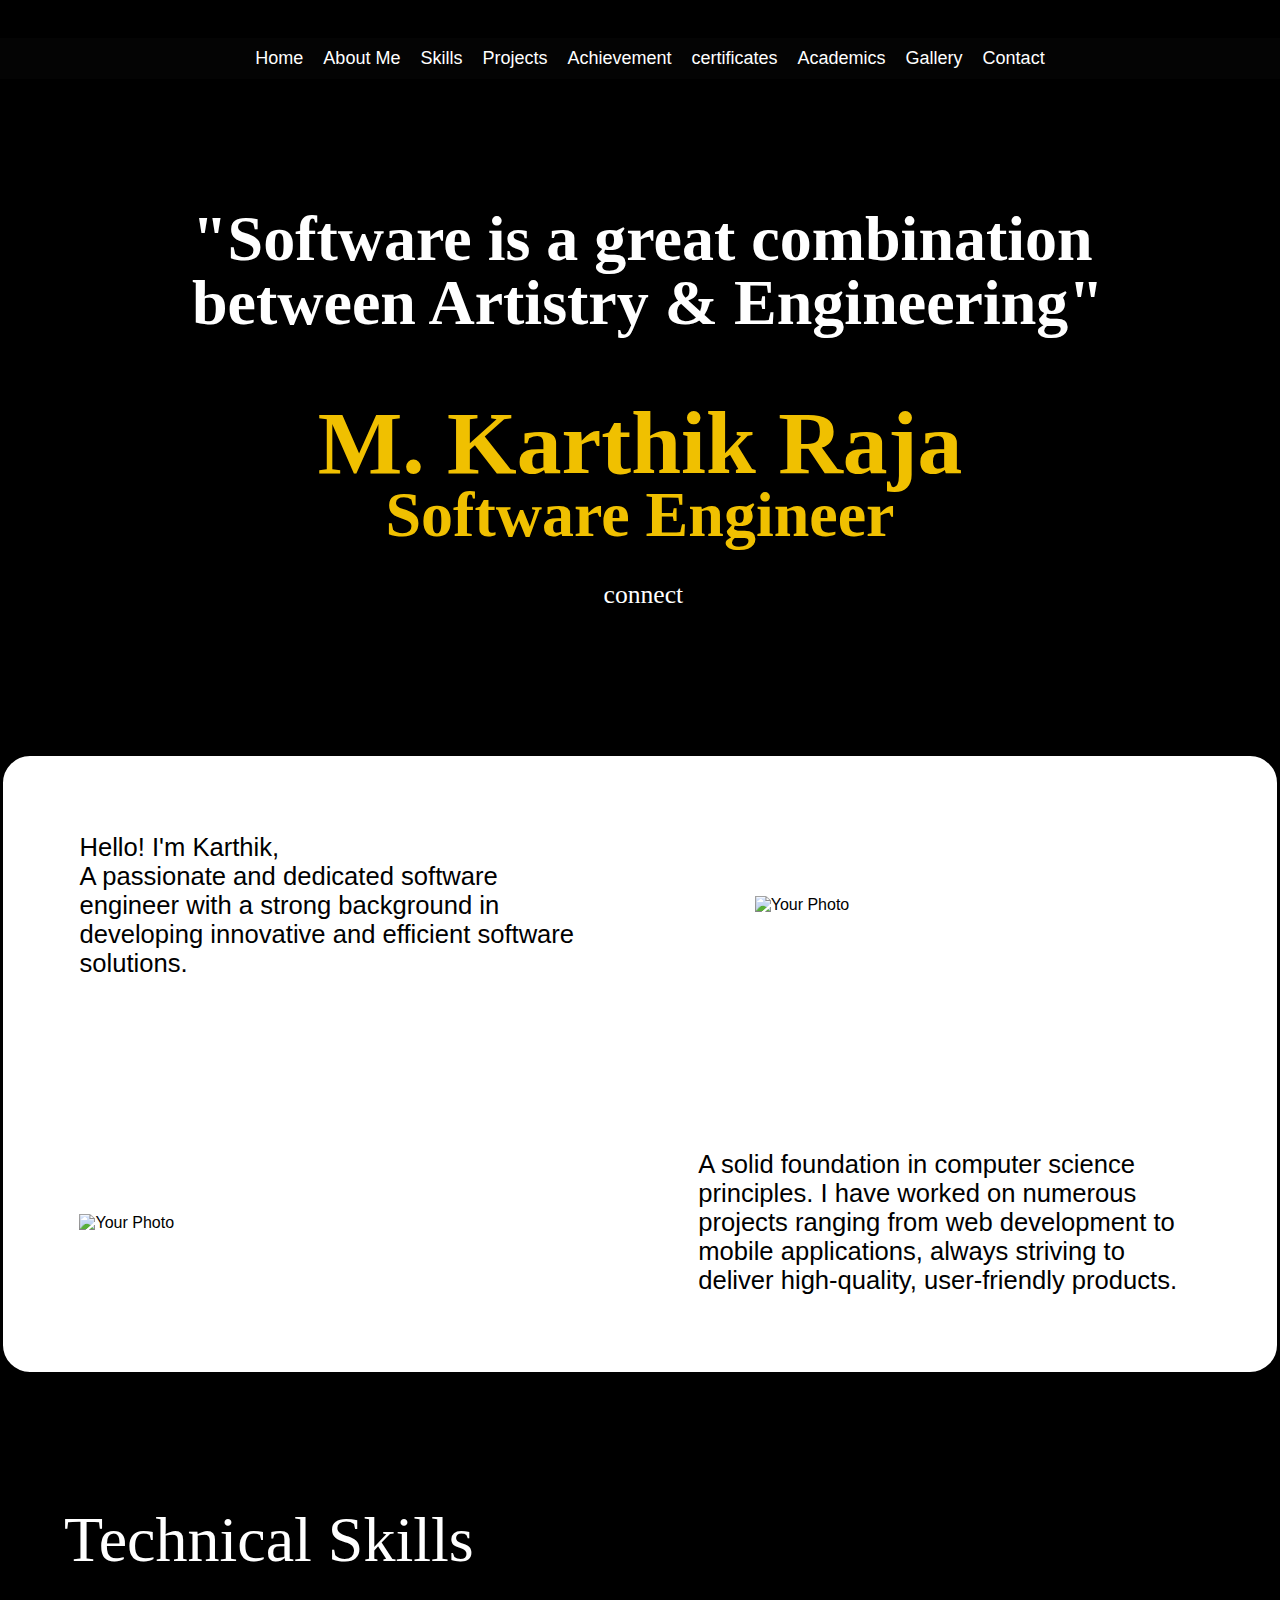
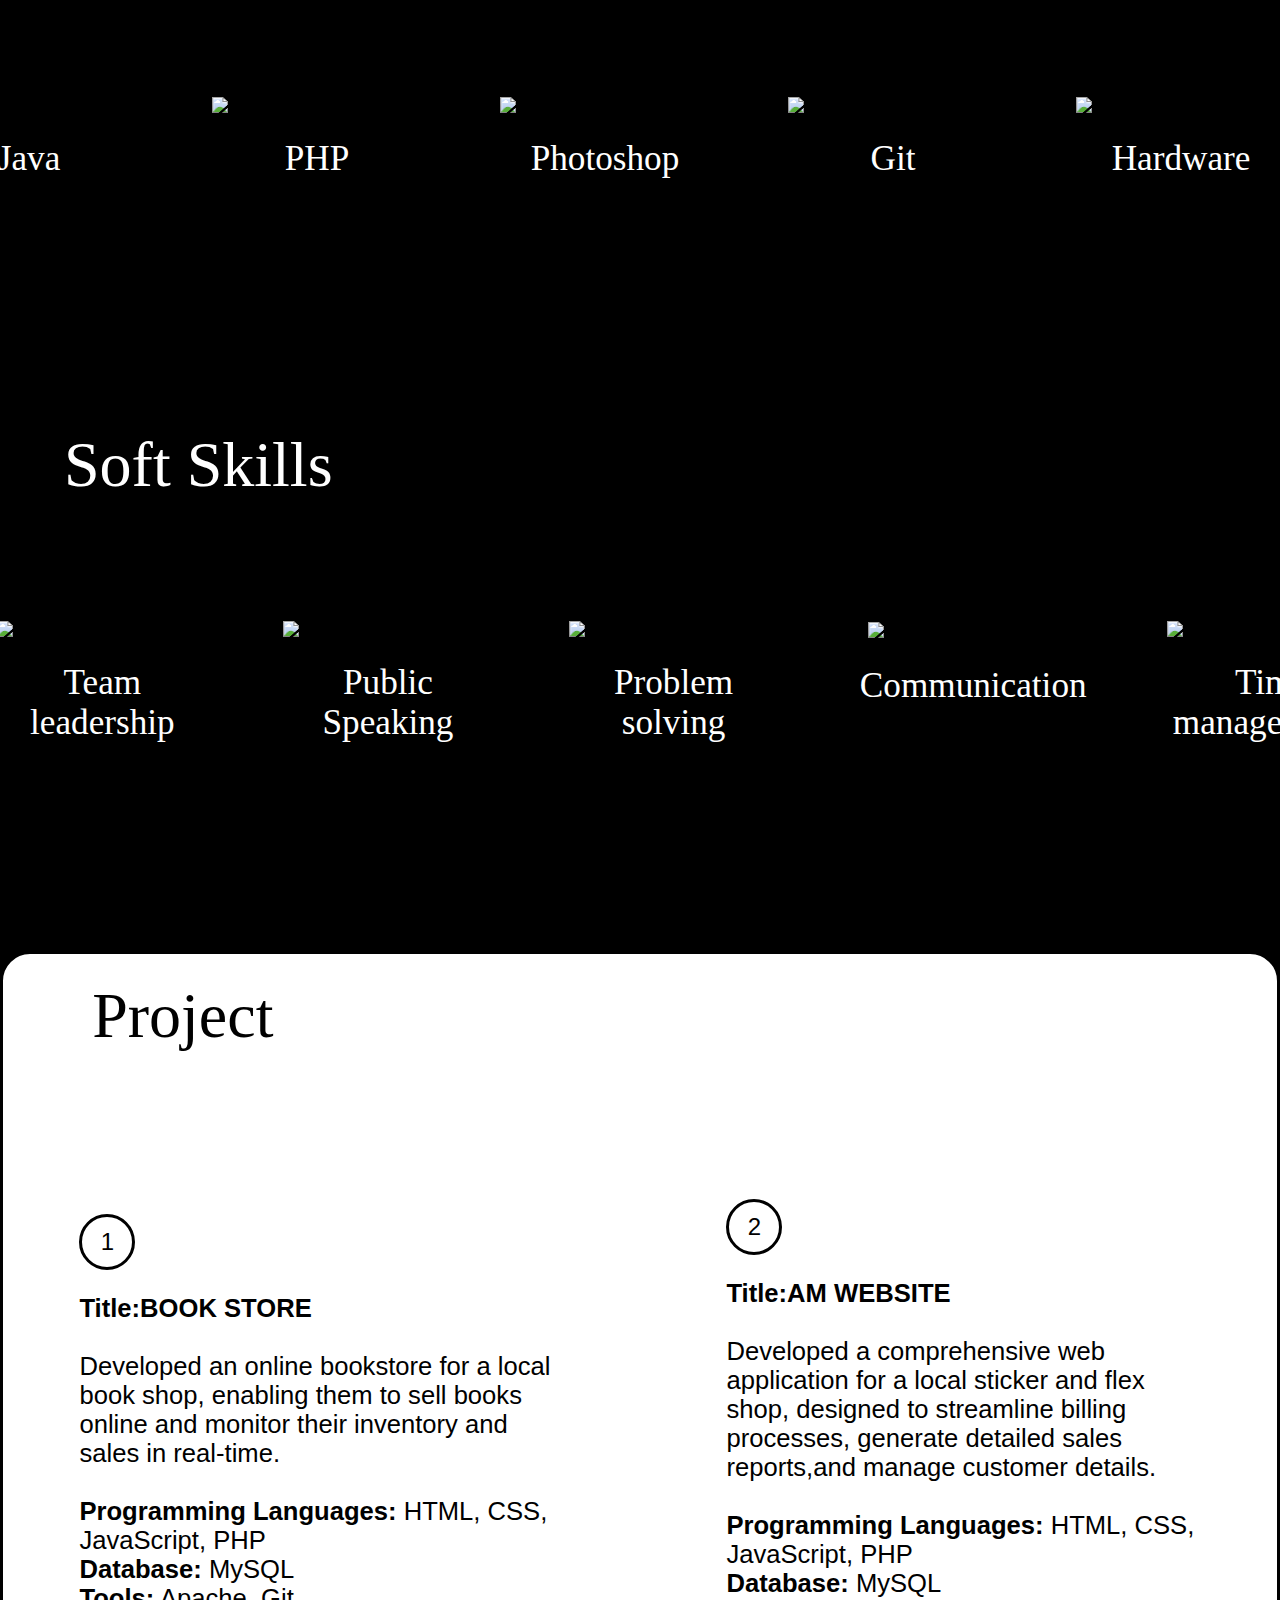
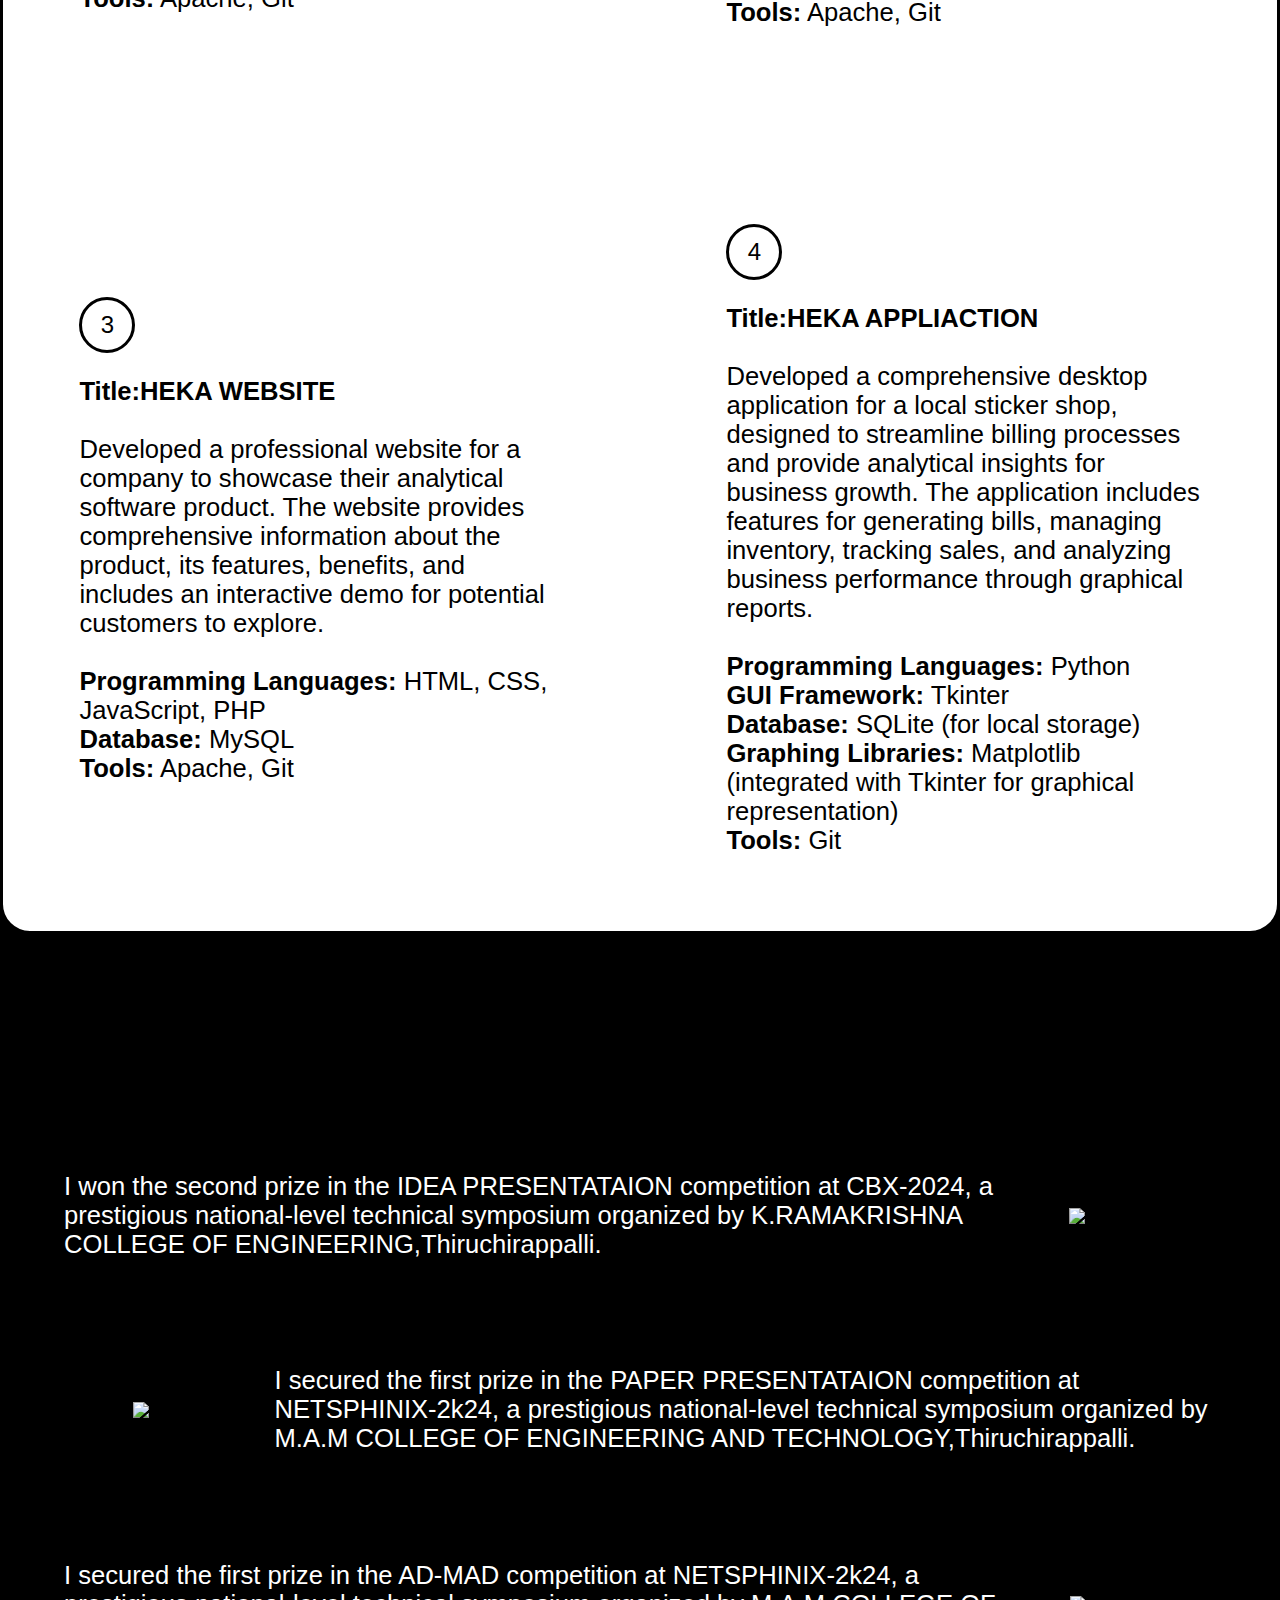
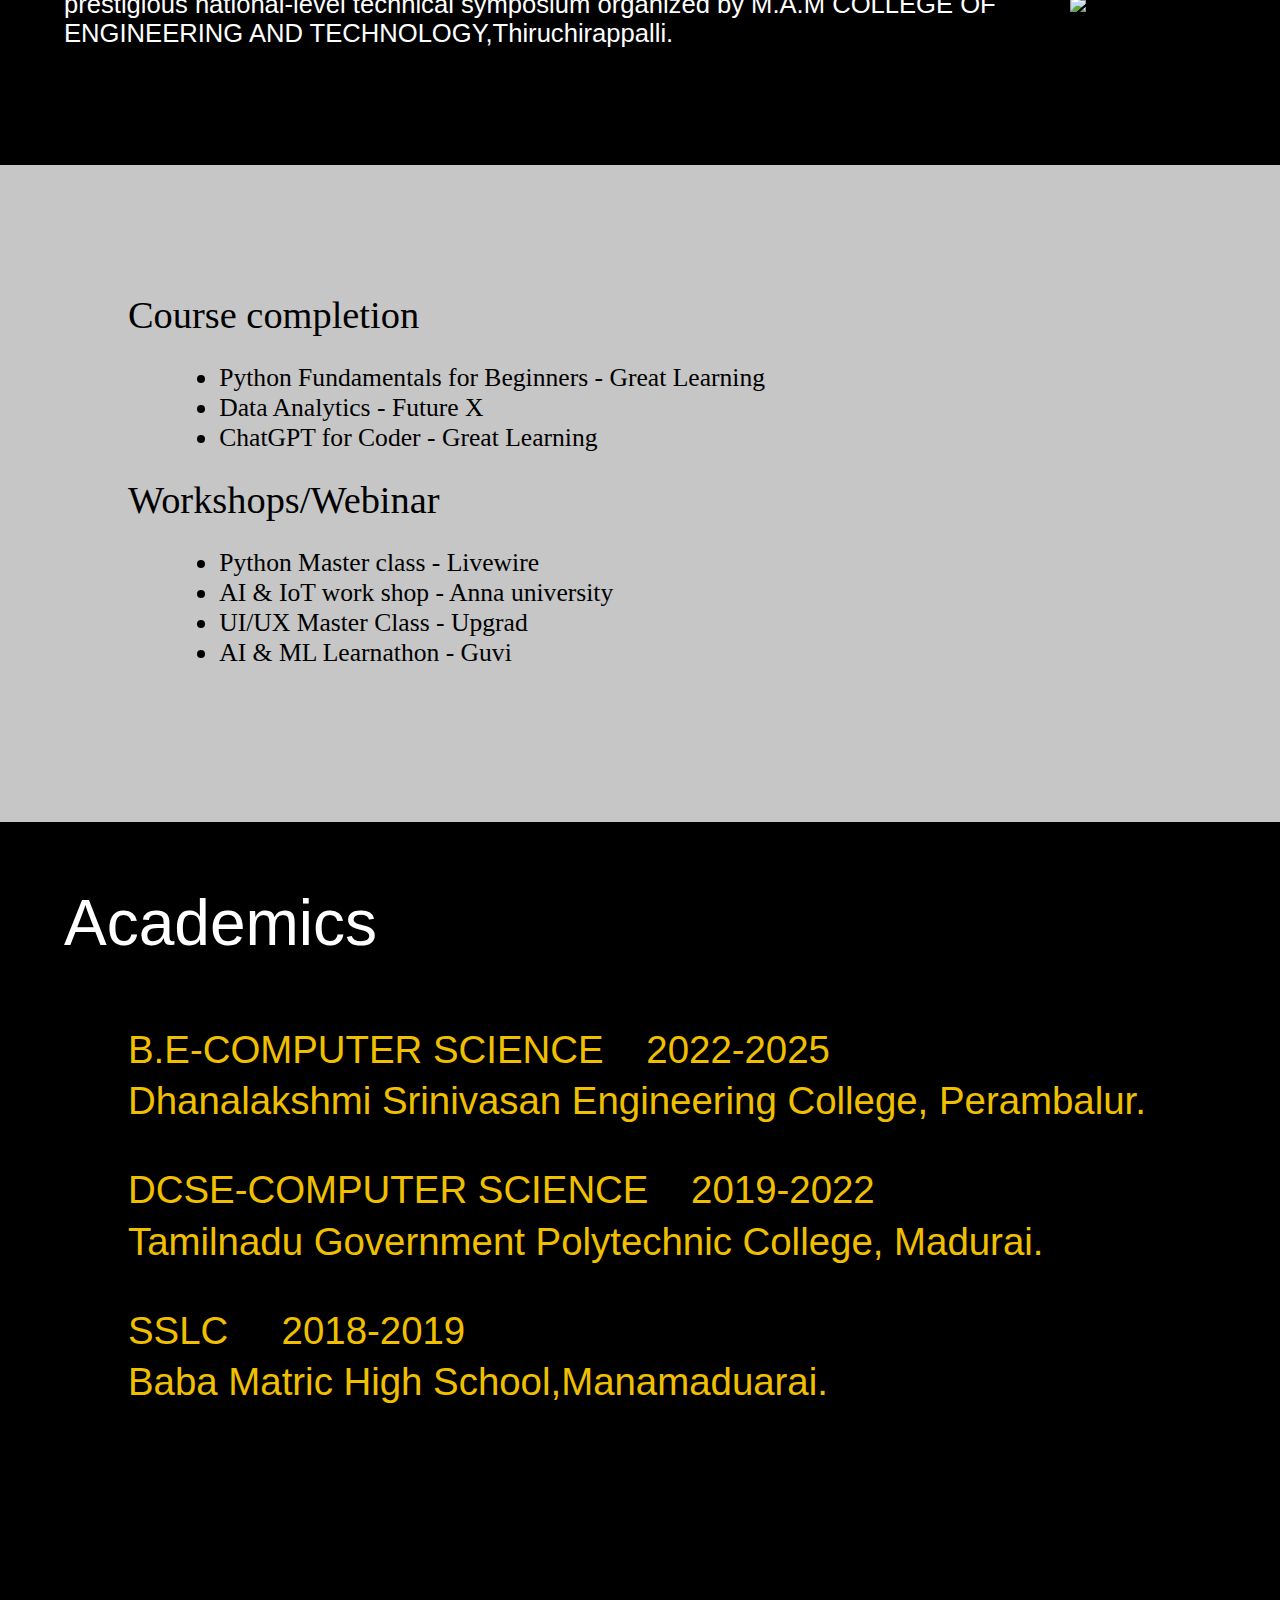
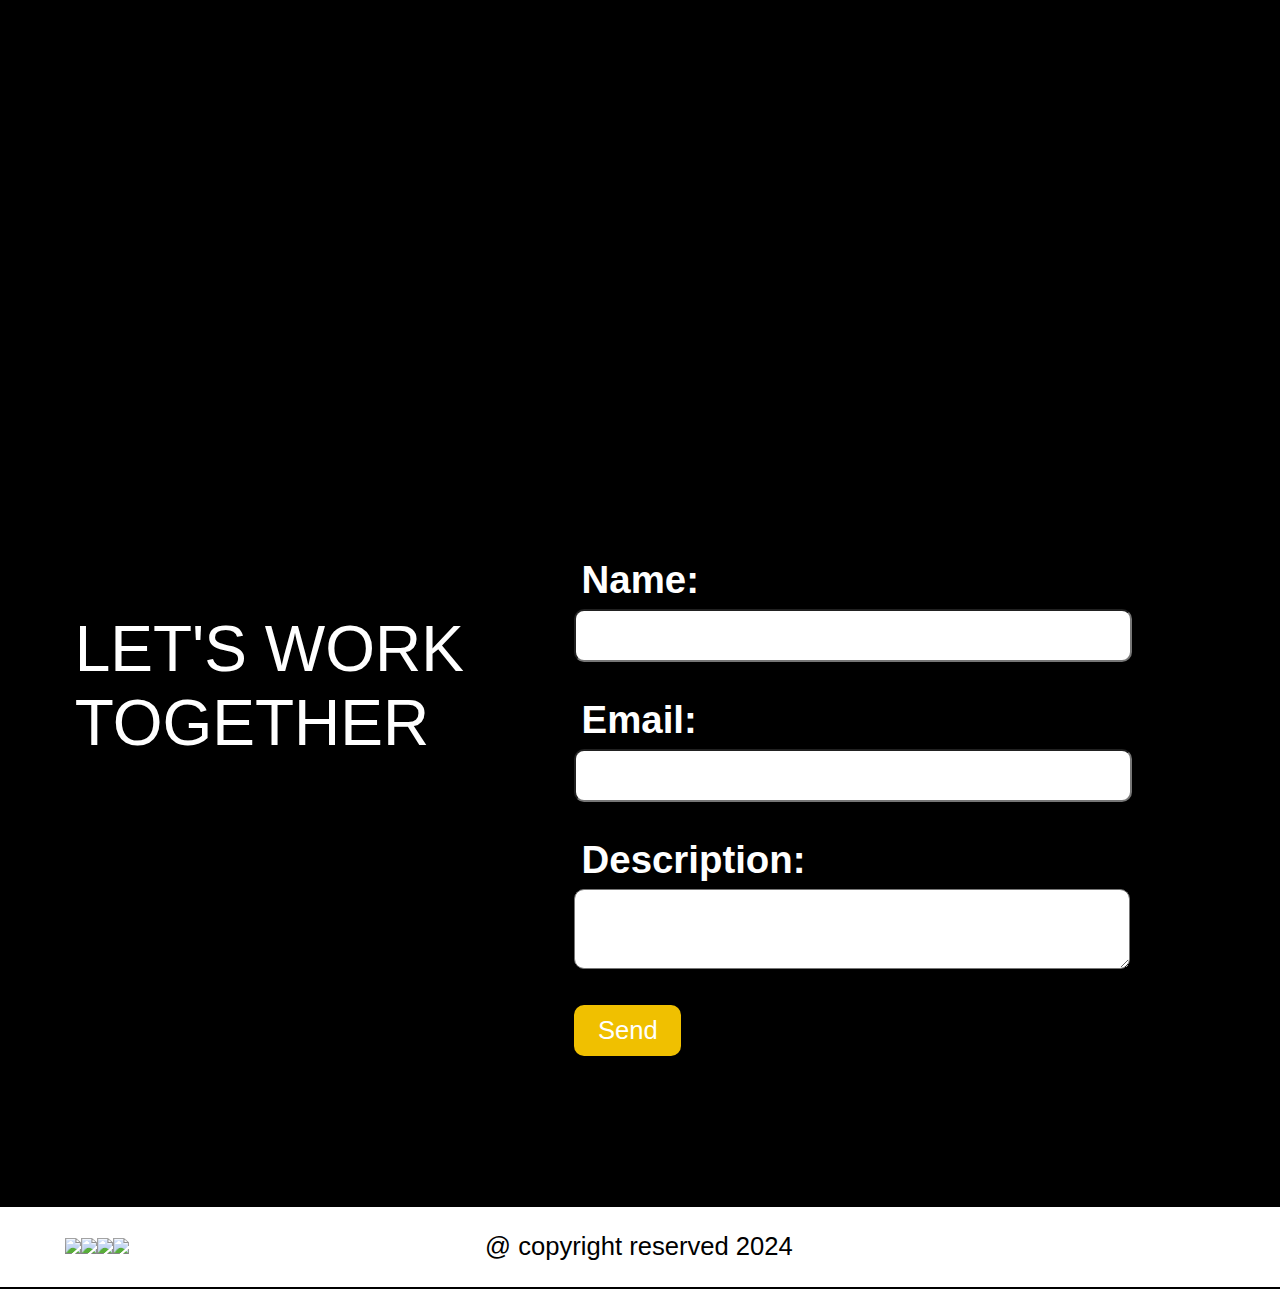
==== index.html @ 44620c32 "index file" ====
<!DOCTYPE html>
<html lang="en">
<head>
  <meta charset="UTF-8">
  <meta name="viewport" content="width=device-width, initial-scale=1.0">
  <link rel="stylesheet" href="mkr.css">
  <title>karthik raja protfolio</title>
  <style>
    
  </style>
</head>
<body>
  
    <nav class="navbar"> 
        <div class="navbar-container">
          <button class="navbar-toggle" id="mobile-menu">
            <span class="navbar-icon"></span>
          </button>
          <ul class="navbar-menu">
            <li class="navbar-item"><a href="#home" class="navbar-link" id="home">Home</a></li>
            <li class="navbar-item"><a href="#about" class="navbar-link" id="About Me">About Me</a></li>
            <li class="navbar-item"><a href="#projects" class="navbar-link" id="Skills">Skills</a></li>
            <li class="navbar-item"><a href="#experience" class="navbar-link" id="Projects">Projects</a></li>
            <li class="navbar-item"><a href="#education" class="navbar-link" id="Achievement">Achievement</a></li>
            <li class="navbar-item"><a href="#contact" class="navbar-link" id="certificates">certificates</a></li>
            <li class="navbar-item"><a href="#contact" class="navbar-link" id="Academics">Academics</a></li>
            <li class="navbar-item"><a href="#contact" class="navbar-link" id="Gallery">Gallery</a></li>
            <li class="navbar-item"><a href="#contact" class="navbar-link" id="Contact">Contact</a></li>
          </ul>
          <script>
            document.getElementById('home').addEventListener('click', function() {
                document.querySelector('.home').scrollIntoView({ behavior: 'smooth' });
            });
            document.getElementById('About Me').addEventListener('click', function() {
                document.querySelector('.about').scrollIntoView({ behavior: 'smooth' });
            });
            document.getElementById('Skills').addEventListener('click', function() {
                document.querySelector('.all-skills').scrollIntoView({ behavior: 'smooth' });
            });
            document.getElementById('Projects').addEventListener('click', function() {
                document.querySelector('.project').scrollIntoView({ behavior: 'smooth' });
            });
            document.getElementById('Achievement').addEventListener('click', function() {
                document.querySelector('.achivement').scrollIntoView({ behavior: 'smooth' });
            });
            document.getElementById('certificates').addEventListener('click', function() {
                document.querySelector('.certificates').scrollIntoView({ behavior: 'smooth' });
            });
            document.getElementById('Academics').addEventListener('click', function() {
                document.querySelector('.education').scrollIntoView({ behavior: 'smooth' });
            });
            document.getElementById('Gallery').addEventListener('click', function() {
                document.querySelector('.gallery').scrollIntoView({ behavior: 'smooth' });
            });
            document.getElementById('Contact').addEventListener('click', function() {
                document.querySelector('.contact').scrollIntoView({ behavior: 'smooth' });
            });
        </script>
        </div>
      </nav>
      <script src="mkr.js"></script>
<div class="home">
      <div class="qoute">"Software is a great combination<br> 
        between Artistry & Engineering"
      </div>

      <div class="profile-container">
      <div class="name">
        M. Karthik Raja<br>
        <span class="name_1">Software Engineer</span><br>
        </div>
                   </div>
                   <button id="connect" onclick="location.href='#connect'">connect</button>
   
                   <script>
                    document.getElementById('connect').addEventListener('click', function() {
                        document.querySelector('.contact').scrollIntoView({ behavior: 'smooth' });
                    });
                </script>
      </div>
    <div class="about">
      <div class="section">
          <div class="text">Hello! I'm Karthik,<br>
              A passionate and dedicated software engineer 
              with a strong background in developing innovative
              and efficient software solutions.<br>
          </div>
          <img src="C:/Users/karth/Desktop/MKR PORTFOLIO/images/1.jpg" alt="Your Photo">
      </div>
      <div class="section">
          
          <div class="text">
              A solid foundation in computer science principles. 
              I have worked on numerous projects ranging from web development to mobile applications, 
              always striving to deliver high-quality,
              user-friendly products.
          </div>
          <img src="C:/Users/karth/Desktop/MKR PORTFOLIO/images/soft.jpg" alt="Your Photo">
      </div>
  </div>
<div class="all-skills">
  <div class="skills">
    <p>Technical Skills</p>
    <div class="skill-slider">
        <div class="slide-track">
            <div class="slide">
                <img src="C:/Users/karth/Desktop/MKR PORTFOLIO/images/html.png" alt="Skill 1">
                <p>HTML</p>
            </div>
            <div class="slide">
                <img src="C:/Users/karth/Desktop/MKR PORTFOLIO/images/css.png" alt="Skill 2">
                <p>CSS</p>
            </div>
            <div class="slide">
                <img src="C:/Users/karth/Desktop/MKR PORTFOLIO/images/python.png" alt="Skill 3">
                <p>Python</p>
            </div>
            <div class="slide">
                <img src="C:/Users/karth/Desktop/MKR PORTFOLIO/images/sql.png" alt="Skill 4">
                <p>SQL</p>
            </div>
            <div class="slide">
                <img src="C:/Users/karth/Desktop/MKR PORTFOLIO/images/js.png" alt="Skill 5">
                <p>JavaScript</p>
            </div>
            <div class="slide">
                <img src="C:/Users/karth/Desktop/MKR PORTFOLIO/images/java.png" alt="Skill 6">
                <p>Java</p>
            </div>
            <div class="slide">
                <img src="C:/Users/karth/Desktop/MKR PORTFOLIO/images/php.png" alt="Skill 7">
                <p>PHP</p>
            </div>
            <div class="slide">
                <img src="C:/Users/karth/Desktop/MKR PORTFOLIO/images/photoshop.png" alt="Skill 8">
                <p>Photoshop</p>
            </div>
            <div class="slide">
                <img src="C:/Users/karth/Desktop/MKR PORTFOLIO/images/git.png" alt="Skill 9">
                <p>Git</p>
            </div>
            <div class="slide">
                <img src="C:/Users/karth/Desktop/MKR PORTFOLIO/images/hardware.png" alt="Skill 10">
                <p>Hardware</p>
            </div>
            <div class="slide">
                <img src="C:/Users/karth/Desktop/MKR PORTFOLIO/images/graphi.png" alt="Skill 11">
                <p>Graphic design</p>
            </div>
            <!-- Repeat the images to create a seamless loop -->
            <div class="slide">
                <img src="C:/Users/karth/Desktop/MKR PORTFOLIO/images/html.png" alt="Skill 1">
                <p>HTML</p>
            </div>
            <div class="slide">
                <img src="C:/Users/karth/Desktop/MKR PORTFOLIO/images/css.png" alt="Skill 2">
                <p>CSS</p>
            </div>
            <div class="slide">
                <img src="C:/Users/karth/Desktop/MKR PORTFOLIO/images/python.png" alt="Skill 3">
                <p>Python</p>
            </div>
            <div class="slide">
                <img src="C:/Users/karth/Desktop/MKR PORTFOLIO/images/sql.png" alt="Skill 4">
                <p>SQL</p>
            </div>
            <div class="slide">
                <img src="C:/Users/karth/Desktop/MKR PORTFOLIO/images/js.png" alt="Skill 5">
                <p>JavaScript</p>
            </div>
            <div class="slide">
                <img src="C:/Users/karth/Desktop/MKR PORTFOLIO/images/java.png" alt="Skill 6">
                <p>Java</p>
            </div>
            <div class="slide">
                <img src="C:/Users/karth/Desktop/MKR PORTFOLIO/images/php.png" alt="Skill 7">
                <p>PHP</p>
            </div>
            <div class="slide">
                <img src="C:/Users/karth/Desktop/MKR PORTFOLIO/images/photoshop.png" alt="Skill 8">
                <p>Photoshop</p>
            </div>
            <div class="slide">
                <img src="C:/Users/karth/Desktop/MKR PORTFOLIO/images/git.png" alt="Skill 9">
                <p>Git</p>
            </div>
            <div class="slide">
                <img src="C:/Users/karth/Desktop/MKR PORTFOLIO/images/hardware.png" alt="Skill 10">
                <p>Hardware</p>
            </div>
            <div class="slide">
                <img src="C:/Users/karth/Desktop/MKR PORTFOLIO/images/graphi.png" alt="Skill 11">
                <p>Graphic design</p>
            </div>
        </div>
    </div>
</div>


<div class="soft-skills">
  <p>Soft Skills</p>
  <div class="soft-skill-slider">
      <div class="soft-slide-track">
          <div class="soft-slide">
              <img src="C:/Users/karth/Desktop/MKR PORTFOLIO/images/problem solver.png" alt="Skill 1">
              <p>Problem solving</p>
          </div>
          <div class="soft-slide">
              <img src="C:/Users/karth/Desktop/MKR PORTFOLIO/images/commuinication.png" alt="Skill 2">
              <p>Communication</p>
          </div>
          <div class="soft-slide">
              <img src="C:/Users/karth/Desktop/MKR PORTFOLIO/images/time.png" alt="Skill 3">
              <p>Time managenment</p>
          </div>
          <div class="soft-slide">
              <img src="C:/Users/karth/Desktop/MKR PORTFOLIO/images/nego.png" alt="Skill 4">
              <p>Negotitation</p>
          </div>
          <div class="soft-slide">
              <img src="C:/Users/karth/Desktop/MKR PORTFOLIO/images/team work.png" alt="Skill 5">
              <p>Team work</p>
          </div>
          <div class="soft-slide">
              <img src="C:/Users/karth/Desktop/MKR PORTFOLIO/images/team leading.png" alt="Skill 6">
              <p>Team leadership</p>
          </div>
          <div class="soft-slide">
              <img src="C:/Users/karth/Desktop/MKR PORTFOLIO/images/public.png" alt="Skill 7">
              <p>Public Speaking</p>
          </div>
          <!-- Repeat the images to create a seamless loop -->
          <div class="soft-slide">
            <img src="C:/Users/karth/Desktop/MKR PORTFOLIO/images/problem solver.png" alt="Skill 1">
            <p>Problem solving</p>
        </div>
        <div class="soft-slide">
            <img src="C:/Users/karth/Desktop/MKR PORTFOLIO/images/commuinication.png" alt="Skill 2">
            <p>Communication</p>
        </div>
        <div class="soft-slide">
            <img src="C:/Users/karth/Desktop/MKR PORTFOLIO/images/time.png" alt="Skill 3">
            <p>Time managenment</p>
        </div>
        <div class="soft-slide">
            <img src="C:/Users/karth/Desktop/MKR PORTFOLIO/images/nego.png" alt="Skill 4">
            <p>Negotitation</p>
        </div>
        <div class="soft-slide">
            <img src="C:/Users/karth/Desktop/MKR PORTFOLIO/images/team work.png" alt="Skill 5">
            <p>Team work</p>
        </div>
        <div class="soft-slide">
            <img src="C:/Users/karth/Desktop/MKR PORTFOLIO/images/team leading.png" alt="Skill 6">
            <p>Team leadership</p>
        </div>
        <div class="soft-slide">
            <img src="C:/Users/karth/Desktop/MKR PORTFOLIO/images/public.png" alt="Skill 7">
            <p>Public Speaking</p>
        </div>
          
          <!-- Repeat the images to create a seamless loop -->
          <div class="soft-slide">
            <img src="C:/Users/karth/Desktop/MKR PORTFOLIO/images/problem solver.png" alt="Skill 1">
            <p>Problem solving</p>
        </div>
        <div class="soft-slide">
            <img src="C:/Users/karth/Desktop/MKR PORTFOLIO/images/commuinication.png" alt="Skill 2">
            <p>Communication</p>
        </div>
        <div class="soft-slide">
            <img src="C:/Users/karth/Desktop/MKR PORTFOLIO/images/time.png" alt="Skill 3">
            <p>Time managenment</p>
        </div>
        <div class="soft-slide">
            <img src="C:/Users/karth/Desktop/MKR PORTFOLIO/images/nego.png" alt="Skill 4">
            <p>Negotitation</p>
        </div>
        <div class="soft-slide">
            <img src="C:/Users/karth/Desktop/MKR PORTFOLIO/images/team work.png" alt="Skill 5">
            <p>Team work</p>
        </div>
        <div class="soft-slide">
            <img src="C:/Users/karth/Desktop/MKR PORTFOLIO/images/team leading.png" alt="Skill 6">
            <p>Team leadership</p>
        </div>
        <div class="soft-slide">
            <img src="C:/Users/karth/Desktop/MKR PORTFOLIO/images/public.png" alt="Skill 7">
            <p>Public Speaking</p>
        </div>
          </div>
          </div>
      </div>
  </div>
</div>
</div>


<div class="project">
    <div class="name">Project</div>
    <div class="sec">
        <div class="text"><p>1</p><div class="bold">Title:BOOK STORE</div><br>
            Developed an online bookstore for a local book shop, 
            enabling them to sell books online and monitor their inventory and&nbsp; sales in real-time. <br><br>
            <b>Programming Languages:</b> HTML, CSS, JavaScript, PHP<br>
            <b>Database:</b> MySQL<br>
            <b>Tools:</b> Apache, Git <br>
        </div>
        <div class="text">
            <p>2</p> <div class="bold">Title:AM WEBSITE</div><br>
            Developed a comprehensive web application for a local sticker and flex shop, 
            designed to streamline billing processes,
            generate detailed sales reports,and manage customer details. <br><br>
            <b>Programming Languages:</b> HTML, CSS, JavaScript, PHP<br>
            <b>Database:</b> MySQL<br>
            <b>Tools:</b> Apache, Git <br>
        </div>
    </div>
    <div class="sec">
        <div class="text"><p>3</p><div class="bold">Title:HEKA WEBSITE</div><br>
        Developed a professional website for a company to showcase their analytical software product. 
        The website provides comprehensive information about the product, its features,
        benefits, and includes an interactive demo for potential customers to explore. <br><br>
        <b>Programming Languages:</b> HTML, CSS, JavaScript, PHP<br>
        <b>Database:</b> MySQL<br>
        <b>Tools:</b> Apache, Git <br>
        </div>
        <div class="text">
            <p>4</p> <div class="bold">Title:HEKA APPLIACTION</div><br>
            Developed a comprehensive desktop application for a local sticker shop,
            designed to streamline billing processes and provide analytical insights for business growth. 
            The application includes features for generating bills, managing inventory, tracking sales,
             and analyzing business performance through graphical reports.
  <br><br>
            <b>Programming Languages:</b> Python<br>
            <b>GUI Framework:</b> Tkinter<br>
            <b>Database:</b> SQLite (for local storage)<br>
            <b>Graphing Libraries:</b> Matplotlib (integrated with Tkinter for graphical representation)<br>
            <b>Tools:</b> Git <br>
        </div>
    </div>
</div>


<div class="achivement">
    <div class="name">Achivement</div>
<div class="rama">
    I won the second prize in the IDEA PRESENTATAION competition at CBX-2024,
    a prestigious national-level technical symposium organized by K.RAMAKRISHNA COLLEGE OF ENGINEERING,Thiruchirappalli.
    <img src="C:/Users/karth/Desktop/MKR PORTFOLIO/images/cup.png" class="image"><br>
 </div>
<div class="rama">
    <img src="C:/Users/karth/Desktop/MKR PORTFOLIO/images/metal.png" class="image">
    I secured the first prize in the PAPER PRESENTATAION competition at NETSPHINIX-2k24,
    a prestigious national-level technical symposium organized by M.A.M COLLEGE OF ENGINEERING AND TECHNOLOGY,Thiruchirappalli.<br>
</div>
<div class="rama">
    I secured the first prize in the AD-MAD competition at NETSPHINIX-2k24,
    a prestigious national-level technical symposium organized by M.A.M COLLEGE OF ENGINEERING AND TECHNOLOGY,Thiruchirappalli.
    <img src="C:/Users/karth/Desktop/MKR PORTFOLIO/images/cup 1.png" class="image"><br>
</div>
</div>

<div class="certificates">
 <div class="title">
   Course completion</div>
  <div class="list">
    <ul>
      <li>Python Fundamentals for Beginners - Great Learning</li>
      <li>Data Analytics - Future X</li>
      <li>ChatGPT for Coder - Great Learning</li>
    </ul>
  </div>
 
 <div class="title">
    Workshops/Webinar </div>
   <div class="list">
    <ul>
        <li>Python Master class - Livewire </li>
        <li>AI & IoT work shop - Anna university</li>
        <li>UI/UX Master Class - Upgrad</li>
        <li> AI & ML Learnathon - Guvi</li>
      </ul>
   </div>
</div>

<div class="education">
    <p>Academics</p>
<div class="title">
    B.E-COMPUTER SCIENCE  &nbsp;&nbsp;&nbsp;2022-2025 <br>
    Dhanalakshmi Srinivasan Engineering College, Perambalur. 
</div>
<div class="title">
    DCSE-COMPUTER SCIENCE  &nbsp;&nbsp;&nbsp;2019-2022<br>
    Tamilnadu Government Polytechnic College, Madurai. 
</div>
<div class="title">
    SSLC &nbsp;&nbsp;&nbsp; 2018-2019<br>
    Baba Matric High School,Manamaduarai.
</div>
</div>

<div class="gallery"> 
    <div></div>
    <div></div>
    <div></div>
    <div></div>
    <div></div>
    <div></div>
</div>

<div class="footer">
    <p>LET'S WORK <br>TOGETHER</p>
<div class="contact">
    <form id="contact-form">
        <label for="name">Name:</label>
        <input type="text" id="name" name="name" required><br>

        <label for="email">Email:</label>
        <input type="email" id="email" name="email" required><br>

        <label for="message">Description:</label>
        <textarea id="message" name="message" required></textarea><br>
        <button type="submit">Send</button>
    </form>

    <script src="https://cdn.emailjs.com/dist/email.min.js"></script>
    <script src="mkr.js"></script>
</div>
</div>
<div class="social">
     <a href="https://www.instagram.com/karthik_raja_m?igsh=cHJyaHlseDhhdGFs"><img src="C:/Users/karth/Desktop/MKR PORTFOLIO/images/insta.png"></a> 
     <a href="https://www.linkedin.com/in/karthik-raja-m-9452a2258?utm_source=share&utm_campaign=share_via&utm_content=profile&utm_medium=android_app"><img src="C:/Users/karth/Desktop/MKR PORTFOLIO/images/linkedin.png"></a>
     <a href="https://x.com/MKR8175?t=cGU1gvnQO6nelitNglWFtQ&s=08"><img src="C:/Users/karth/Desktop/MKR PORTFOLIO/images/x.png"></a>
     <a href="https://www.facebook.com/share/TYWGieZEiUtYJEDW/?mibextid=qi2Omg"><img src="C:/Users/karth/Desktop/MKR PORTFOLIO/images/fb.png"></a>
     <div class="copy"> @ copyright reserved 2024</div>
     </div>

     

</body>
</html>
---- mkr.css ----
body {
    font-family: Arial, sans-serif;
    margin: 0;
    padding: 0;
    font-size: 16px;
    background-color: black;
  }
  .logo{
    width:5%;
    height:auto;
  }

  .profile-container {
    
    align-items: center;
    justify-content: center;
    flex-direction: row; /* Default: image next to name */
    text-align: center; /* Center-align text */
    
  }

  .profile-container .name {
    color:#f0c000;
    font-family:American Typewriter;
    font-weight: bolder;
    font-size: 7vw;
    margin-top: 6%;
    line-height: 0.7;
    justify-content: center;
    transition: all;
    display: inline-block; /* Ensure the element is treated as a block for transform */
    transition: transform 0.3s ease-in-out; /* Smooth transition */
  }
  .profile-container .name .name_1{
    font-size: 5vw;
  }

  .profile-container .name:hover {
    transform: translateY(-10px); /* Move text up by 10 pixels */
}

.profile-container .name:hover.out {
    transform: translateY(10px); /* Move text down by 10 pixels */
}

.profile-container img {
  width: 35%;
  height: auto;
  margin-left: 20px;
  margin-top: 5%;
}

.qoute{
  color:#ffffff;
  font-family:American Typewriter;
  font-weight: bolder;
  font-size: 5vw;  
  margin-top: 10%;
  margin-left: 15%;
  line-height: 1;
  padding-right: 3%;

}
#connect{
  background-color: #000000;
  color:#ffffff;
  font-size: 2vw;
  font-family: Cambria, Cochin, Georgia, Times, 'Times New Roman', serif;
  padding:1%;
  padding-left:2%;
  padding-right: 2%;
  border-radius: 30px;
  margin-top: 2%;
  margin-left: 45%;
  border-color: #000000;
  border-style: solid;
  transform: all;
  transition: .5s ease-in-out;
  cursor: pointer;
}

#connect:hover{
     border-color: #f0c000;
     color: #f0c000;
     box-shadow: 5px 5px 10px#ffaa00;
}

@media (max-width: 400px) {
  .profile-container {
      flex-direction: column; /* Stack image above name */
      align-items: center; /* Center-align items */
    
  }

    .qoute{
      color:#ffffff;
      font-family:American Typewriter;
      font-weight: bolder;
      font-size: 5vw;  
      margin-top: 10%;
      line-height: 1;
    }
    
    .profile-container .name {
      color:#f0c000;
      font-family:American Typewriter;
      font-weight: bolder;
      font-size: 7vw;
      margin-top: 10%;
      line-height: 0.7;
      justify-content: center;
      transition: all;
      display: inline-block; /* Ensure the element is treated as a block for transform */
      transition: transform 0.3s ease-in-out; /* Smooth transition */
    }
    .profile-container .name .name_1{
      font-size: 5vw;
    }
  
    .profile-container .name:hover {
      transform: translateY(-10px); /* Move text up by 10 pixels */
  }
  
  .profile-container .name:hover.out {
      transform: translateY(10px); /* Move text down by 10 pixels */
  }

}

  .navbar {
    
    background-color: #040404;
    padding: 10px 20px;
    justify-content: center;
    margin-top: 3%; 
  }
  
  .navbar-container {
    display: flex;
    justify-content: center; /* Centers the items horizontally */
    align-items: center;    /* Centers the items vertically */
    width: 100%; /* Ensures the container spans the full width */
  }
  
  .navbar-brand {
    color: #fff;
    text-decoration: none;
    
    margin-right: auto;
  }
  
  .navbar-menu {
    display: flex;
    list-style: none;
    margin: 0;
    padding: 0;
  }
  
  .navbar-item {
    margin-left: 20px;
  }
  
  .navbar-link {
    color: #fff;
    text-decoration: none;
    font-size: 18px;
    text-decoration: none;
  }
  .navbar-link:hover{
    color:#f0c000;
  }
  
  .navbar-toggle {
    display: none;
    background: none;
    border: none;
    color: #ffffff;
    font-size: 24px;
    cursor: pointer;
    position: absolute; /* Allows positioning the toggle button at the corner */
    right: 20px; /* Positions the toggle button 20px from the right */
    top: 10px;   /* Positions the toggle button 10px from the top */
    margin-top: 2%;
  }
  
  
  .navbar-icon {
    width: 25px;
    height: 2px;
    background-color: #fff;
    display: block;
    position: relative;
  }
  
  .navbar-icon::before,
  .navbar-icon::after {
    content: '';
    width: 25px;
    height: 2px;
    background-color: #fff;
    position: absolute;
    left: 0;
    transition: 0.3s;
  }
  
  .navbar-icon::before {
    top: -8px;
  }
  
  .navbar-icon::after {
    top: 8px;
  }
  
  @media (max-width: 768px) {
    .navbar-menu {
      flex-direction: column;
      display: none;
      width: 100%;
    }
  
    .navbar-item {
      margin: 10px 0;
      text-align: center;
    }
  
    .navbar-toggle {
      display: block;
    }
  }
  
  .navbar-menu.active {
    display: flex;
  }
  

  .container {
    display: grid;
    grid-template-columns: repeat(auto-fit, minmax(200px, 1fr));
    gap: 10px;
    padding: 10px;
  }

  .item {
    background-color: lightblue;
    padding: 20px;
    text-align: center;
  }

  @media (max-width: 768px) {
    body {
      font-size: 20px;
    }

    .container {
      grid-template-columns: 1fr;
    }

    .item {
      flex: 1 1 100%;
    }
  }

  @media (max-width: 480px) {
    body {
      font-size: 10px;
    }
  }

  .about {
    display: flex;
    flex-direction: column;
    gap: 20px;
    border-style: solid;
    background-color: #ffffff;
    border-radius: 30px;
    margin-top: 10%;
}

.section {
    display: flex;
    align-items: center;
    gap: 20px;
}

.section:nth-child(2) {
    flex-direction: row-reverse;
}

.text {
    flex: 1;
    color: #000000;
    font-size: 2vw;
    padding: 6%;
}

img {
    width: 35%; /* Adjust size as needed */
    height: auto;
    padding: 6%;
}

@media (max-width: 768px) {
  .section {
      flex-direction: column;
      align-items: flex-start; /* Align items to the start of the flex container */
  }

  .section:nth-child(2) {
      flex-direction: column; /* Ensure the second section also follows the column layout */
  }

  .text{
    flex: 1;
    color: #000000;
    font-size: 3vw;
    padding: 10%;
  }

  .section img {
    width: 45%; /* Adjust size as needed */
    height: auto;
    padding: 10%;
    margin-left: 12%;
  }
}

.skills {
  overflow: hidden;
  margin-top: 5%;
}

.skills p{
  color: #ffffff;
  font-family:American Typewriter;
  font-size: 5vw;
  margin-left: 5%;
  transition: all;
  transition: color 0.3s ease-in-out; /* Smooth transition */
}
.skills p:hover{
  color:#f0c000; 
}
  
.skill-slider {
  display: flex;
  flex-direction: column;
  align-items: center;

}

.slide-track {
  display: flex;
  animation: scroll 50s linear infinite;
}

@keyframes scroll {
  0% { transform: translateX(0); }
  100% { transform: translateX(-100%); }
}

.slide {
  display: flex;
  flex-direction: column;
  align-items: center;
  padding: 1%;
  cursor: pointer;
}

.slide img {
  width: 200px; /* Adjust the size of the images as needed */
  height: auto;
  transition: all;
  transition: width  0.3s ease-in-out; /* Smooth transition */
}
.slide img:hover{
  width:240px;
}

.slide p {
  margin-top: 10px;
  font-size: 2.2em; /* Adjust font size relative to the image */
  text-align: center;
  color: #ffffff;
  padding: 1%;
}

/* Media query for responsive design */
@media (max-width: 768px) {
  .slide img {
    width: 100px; /* Adjust the size of the images as needed */
    height: auto; /* Adjust the size of the images for smaller screens */
    transition: all;
    transition: width  0.3s ease-in-out; /* Smooth transition */
}
.slide img:hover{
  width:140px;
}
  .slide p {
      font-size: 1em; /* Adjust font size relative to the image for smaller screens */
  }
}

@media (max-width: 480px) {
  .slide img {
    width: 50px; /* Adjust the size of the images as needed */
    height: auto;/* Adjust the size of the images for even smaller screens */
    transition: all;
    transition: width  0.3s ease-in-out; /* Smooth transition */
}
.slide img:hover{
  width:90px;
}
  .slide p {
      font-size: 0.8em; /* Adjust font size relative to the image for even smaller screens */
  }
}

.soft-skills {
  overflow: hidden;
  margin-top: 5%;
}

.soft-skills p{
  color: #ffffff;
  font-family:American Typewriter;
  font-size: 5vw;
  margin-left: 5%;
  transition: all;
  transition: color 0.3s ease-in-out; /* Smooth transition */
}
.soft-skills p:hover{
  color:#f0c000;
  
}

.soft-skill-slider {
  display: flex;
  flex-direction: column;
  align-items: center;
}

.soft-slide-track {
  display: flex;
  animation: scroll 60s linear infinite;
}

@keyframes scroll {
  0% { transform: translateX(0); }
  100% { transform: translateX(-100%); }
}

.soft-slide {
  display: flex;
  flex-direction: column;
  align-items: center;
  padding: 1%;
  cursor: pointer;
}

.soft-slide img {
  width: 200px; /* Adjust the size of the images as needed */
  height: auto;
  transition: all;
  transition: width  0.3s ease-in-out; /* Smooth transition */
}
.soft-slide img:hover{
  width:240px;
}

.soft-slide p {
  margin-top: 10px;
  font-size: 2.2em; /* Adjust font size relative to the image */
  text-align: center;
  color: #ffffff;
  padding: 1%;
}

/* Media query for responsive design */
@media (max-width: 768px) {
  .soft-slide img {
    width: 100px; /* Adjust the size of the images as needed */
    height: auto; /* Adjust the size of the images for smaller screens */
    transition: all;
    transition: width  0.3s ease-in-out; /* Smooth transition */
}
.soft-slide img:hover{
  width:140px;
}
  .soft-slide p {
      font-size: 1em; /* Adjust font size relative to the image for smaller screens */
  }
}
@media (max-width: 480px) {
  .soft-slide img {
    width: 50px; /* Adjust the size of the images as needed */
    height: auto;/* Adjust the size of the images for even smaller screens */
    transition: all;
    transition: width  0.3s ease-in-out; /* Smooth transition */
}
.soft-slide img:hover{
  width:90px;
}
  .soft-slide p {
      font-size: 0.8em; /* Adjust font size relative to the image for even smaller screens */
  }
}

.project {
  display: flex;
  flex-direction: column;
  gap: 20px;
  border-style: solid;
  background-color: #ffffff;
  border-radius: 30px;
  margin-top: 10%;
}
.project .name{
  color: #000000;
  font-family:American Typewriter;
  font-size: 5vw;
  margin-left: 5%;
  padding: 2%;
  transition: all;
  transition: color 0.3s ease-in-out; /* Smooth transition */
}
.project .name:hover{
  color:#f0c000;
}

.project .sec {
  display: flex;
  align-items: center;
  gap: 20px;
  
}


.project .text {
  flex: 1;
  color: #000000;
  font-size: 2vw;
  padding: 6%;
  transition: all;
  transition: .8s ease-in-out; /* Smooth transition */
}
.project .text:hover {
  border-style: solid;
  border-radius: 30px;
  margin:2%;
  padding: 2%;
  box-shadow: 20px 20px 40px#000000;
  border-width: 5px;
  border-color: #ffffff;
}
.project .bold{
  font-family:'Franklin Gothic Medium', 'Arial Narrow', Arial, sans-serif;
  font-weight: bolder;
}

.project p{
    width: 50px;
    height: 50px;
    border-color: #000000;
    border-style: solid;
    border-radius: 50%;
    display: flex;
    justify-content: center;
    align-items: center;
    font-size: 24px;
    color: #000000;
    font-family: Arial, sans-serif;
}

@media (max-width: 768px) {
.project .sec {
    flex-direction: column;
    align-items: flex-start; /* Align items to the start of the flex container */
}

.project .text{
  flex: 1;
  color: #000000;
  font-size: 3vw;
  padding: 20%;
}
.project .text:hover {
  border-style: solid;
  border-radius: 30px;
  margin:2%;
  padding-left: 5%;
  box-shadow: 20px 20px 40px#000000;
  border-width: 5px;
  margin: 10%;
}
}


.achivement{
  color:#ffffff;
  display:flex;
  flex-direction: column;
  align-items: center;
  gap: 20px;
  font-size: 2VW;
  margin: 5%;
  transition: all;
  transition: 0.5s ease-in-out; /* Smooth transition */
}

.achivement:hover {
  border-style: solid;
  border-radius: 30px;
  margin:5%;
  padding: 2%;
  color: #000000;
  box-shadow: 20px 20px 40px#000000;
  border-width: 5px;
  border-color: #ffffff;
  background-color: #ffffff;
}

.achivement .name{
  color: #000000;
  font-family:American Typewriter;
  font-size: 5vw;
  margin: 2%;
}

.achivement .rama{
  display: flex;
  align-items: center;
  margin-bottom: 20px;
  transition: all;
  transition: 0.5s ease-in-out; /* Smooth transition */
}
.achivement .rama .image {
  width: 15%; /* Adjust image size as needed */
  height: auto; /* Maintain aspect ratio */
  margin-right: 10px; /* Adjust spacing between image and text */
}

.achivement .rama:hover{
  border-style: solid;
  border-radius: 10vw;
  margin:2%;
  padding: 4%;
  box-shadow: 20px 20px 40px#000000;
  border-width: 5px;
  border-color: #f0c000;
  background-color: #f0c000;

}


.certificates{
  color:rgb(0, 0, 0);
  font-family: Cambria, Cochin, Georgia, Times, 'Times New Roman', serif;
  font-size: 2vw;
  padding:10%;
  background-color: rgb(198, 198, 198);
}
.certificates .title{
  color:rgb(0, 0, 0);
  font-family: Cambria, Cochin, Georgia, Times, 'Times New Roman', serif;
  font-size: 3vw; 
}
.certificates .list{
  margin-left: 5%;
  
}

.education p{
  color:#ffffff;
  margin: 5%;
  font-size: 5vw;
  
}

.education .title{
  color:#f0c000;
  font-size: 3vw;
  line-height: 4vw;
  margin-left: 10%;
  margin-top:3%;
  transform: all;
  transition: 0.5s ease-in-out;
}
.education .title:hover{
  background-color: #000000;
  padding: 2%;
  color:#ffffff;
  border-radius: 30px;
  margin:2% 5%;
  box-shadow: 10px 10px 20px#f0c000;
  border-color: #f0c000;
}

.gallery {
  font-size: 3vw;
  color:#ffffff;
  margin: 10% 5%;
  display:flex;
  gap:1%;
  height:400px;
  width:90%;
}
 
.gallery > div {
  flex:1;
  transition: all 1s;
}

.gallery > div:nth-child(1) {
  background:url("C:/Users/karth/Desktop/MKR PORTFOLIO/images/2.jpg");
  background-position: center;
  background-size:cover;
}

.gallery > div:nth-child(2) {
  background:url("C:/Users/karth/Desktop/MKR PORTFOLIO/images/3.jpg");
  background-position: center;
  background-size:cover;
}

.gallery > div:nth-child(3) {
  background:url("C:/Users/karth/Desktop/MKR PORTFOLIO/images/4.jpg");
  background-position: center;
  background-size:cover;
}

.gallery > div:nth-child(4) {
  background:url("C:/Users/karth/Desktop/MKR PORTFOLIO/images/5.jpg");
  background-position: center;
  background-size:cover;
}

.gallery > div:nth-child(5) {
  background:url("C:/Users/karth/Desktop/MKR PORTFOLIO/images/6.jpg");
  background-position: center;
  background-size:cover;
}

.gallery > div:nth-child(6) {
  background:url("C:/Users/karth/Desktop/MKR PORTFOLIO/images/7.jpg");
  background-position: center;
  background-size:cover;
}

.gallery > div:hover {
  flex:6;
}
@media (max-width: 768px) {
  .gallery {
    display:flex;
    gap:1%;
    height:120px;
    width:95%;
  }
  }

.footer{
  background-color: #000000;
  padding: 2%;
  display:flex;
  flex-direction: row;
}
.footer p{
  color:rgb(255, 255, 255);
  font-size: 5vw;
  margin:10% 4%;
}

.contact {
  color:#000000;
  background-color: #000000;
  display:flex;
  flex-direction: column;
  align-items: center;
  gap: 20px;
  font-size: 2VW;
  border-radius: 30px;
  margin:5%;
  transition: all;
  transition: 0.5s ease-in-out;
}
.contact form {
  display: flex;
  flex-direction: column;
}
.contact label {
  margin:2%;
  font-size: 3vw;
  color:#ffffff;
  font-weight: bold;
}
.contact input, textarea {
  padding: 10px;
  font-size: 1em;
  width:150%;
  border-radius: 10px;
}
.contact button {
  width: 30%;
  margin-top: 2%;
  padding: 3%;
  font-size: 1em;
  background-color: #f0c000;
  border-radius: 10px;
  color: white;
  border: none;
  cursor: pointer;
  transform: all;
  transition: .5s ease-in-out;
}
.contact button:hover {
  background-color: #000000ab;
  border-color: #f0c000;
  border-style: solid;
  font-size: 1.5em;
  width: 50%;
}

@media (max-width: 768px) {
  .footer{
    flex-direction: column;
    align-items: flex-start;
  }
  .footer p{
    color:rgb(255, 255, 255);
    font-size: 5vw;
    margin:20% 30%;
    align-items: center;
  }
  .contact {
    color:#000000;
    background-color: #000000;
    display:flex;
    flex-direction: column;
    align-items: center;
    margin:10% 10%;
    gap: 20px;
    font-size: 2VW;
    border-radius: 30px;
    transition: all;
    transition: 0.5s ease-in-out;
  }
  .contact label {
    margin:2%;
    font-size: 3vw;
    color:#ffffff;
    font-weight: bold;
  }
  .contact input, textarea {
    padding: 10px;
    font-size: 1em;
    width:300px;
    border-radius: 10px;
}
}
.social{
  margin-top: 5%;
  background-color: #ffffff;
  color: #000000;
  display:flex;
  font-size: 2vw;
  align-items: center;
  padding:2%;
  padding-left: 5%;
  cursor: pointer;
  transform: all;
  transition:1s ease-in-out;
}
.social a{
  text-decoration: none;
}
.social img{
  transform: all;
  transition:.3s ease-in-out;
}
.social img:hover{
  width:44%;
}
.copy{
  color: #000000;
  font-size: 2vw;
  padding-left: 30%;
}
@media (max-width: 400px) {
  .social{
    background-color: #ffffff;
    display:flex;
    flex-direction: row;  
  }
  .social img{
    cursor: pointer;
    transform: all;
    transition:.3s ease-in-out;
    width:20%;
  }
  .social img:hover{
    width:30%;
  }
  .copy{
    color: #000000;
    font-size: 2vw;
    padding-left: 10%;
  }
}
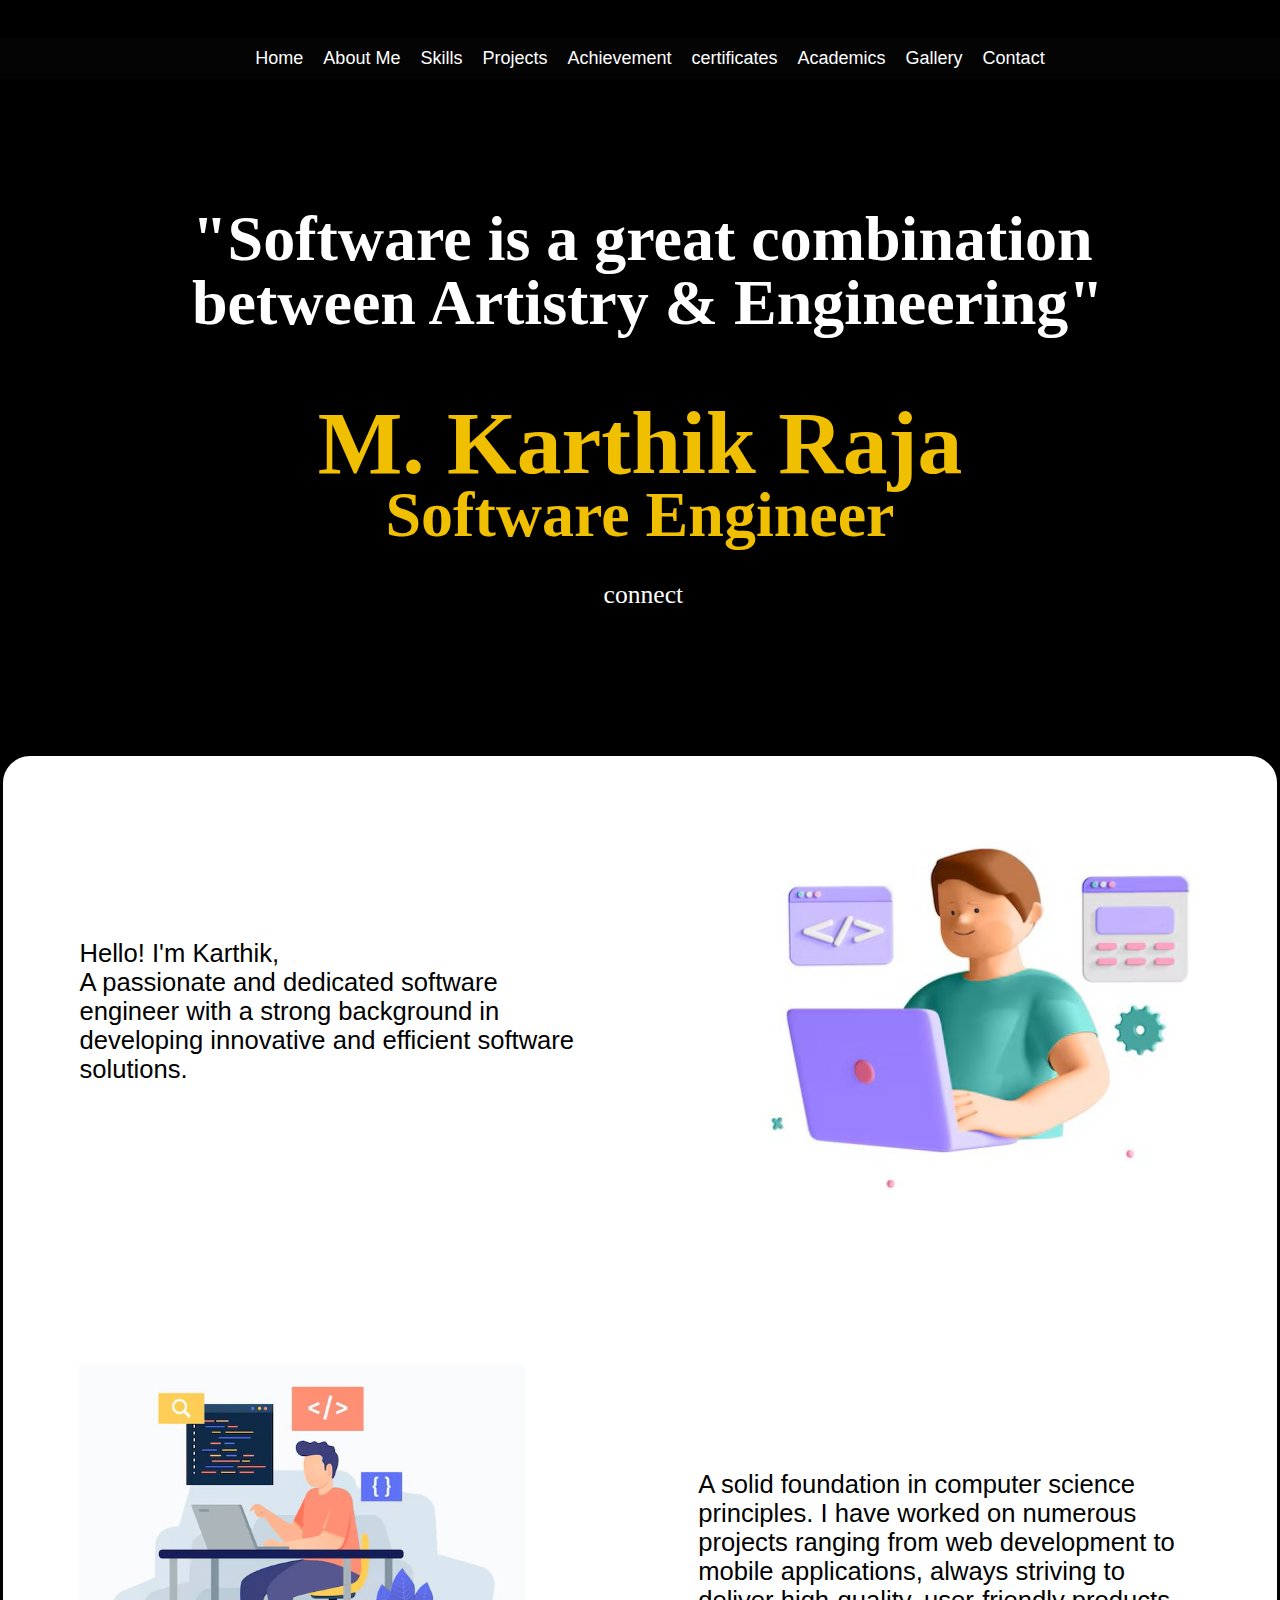
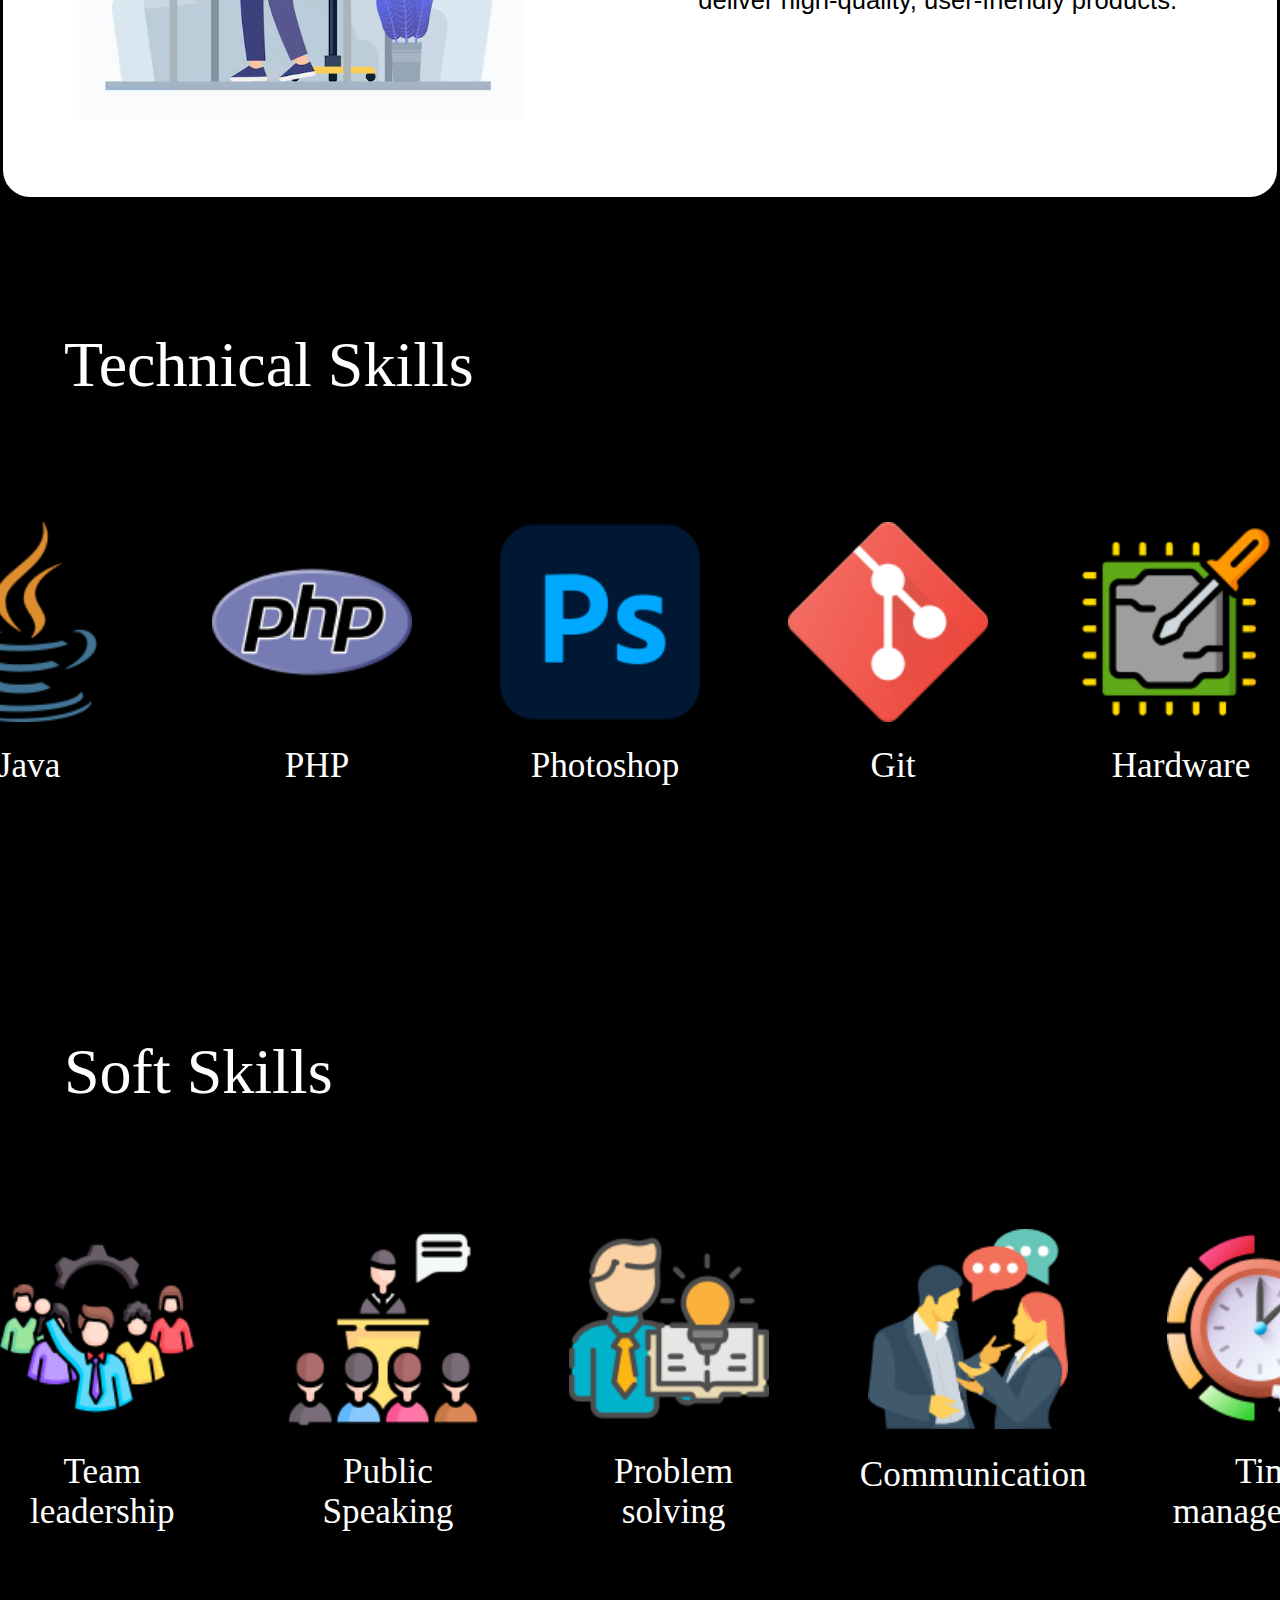
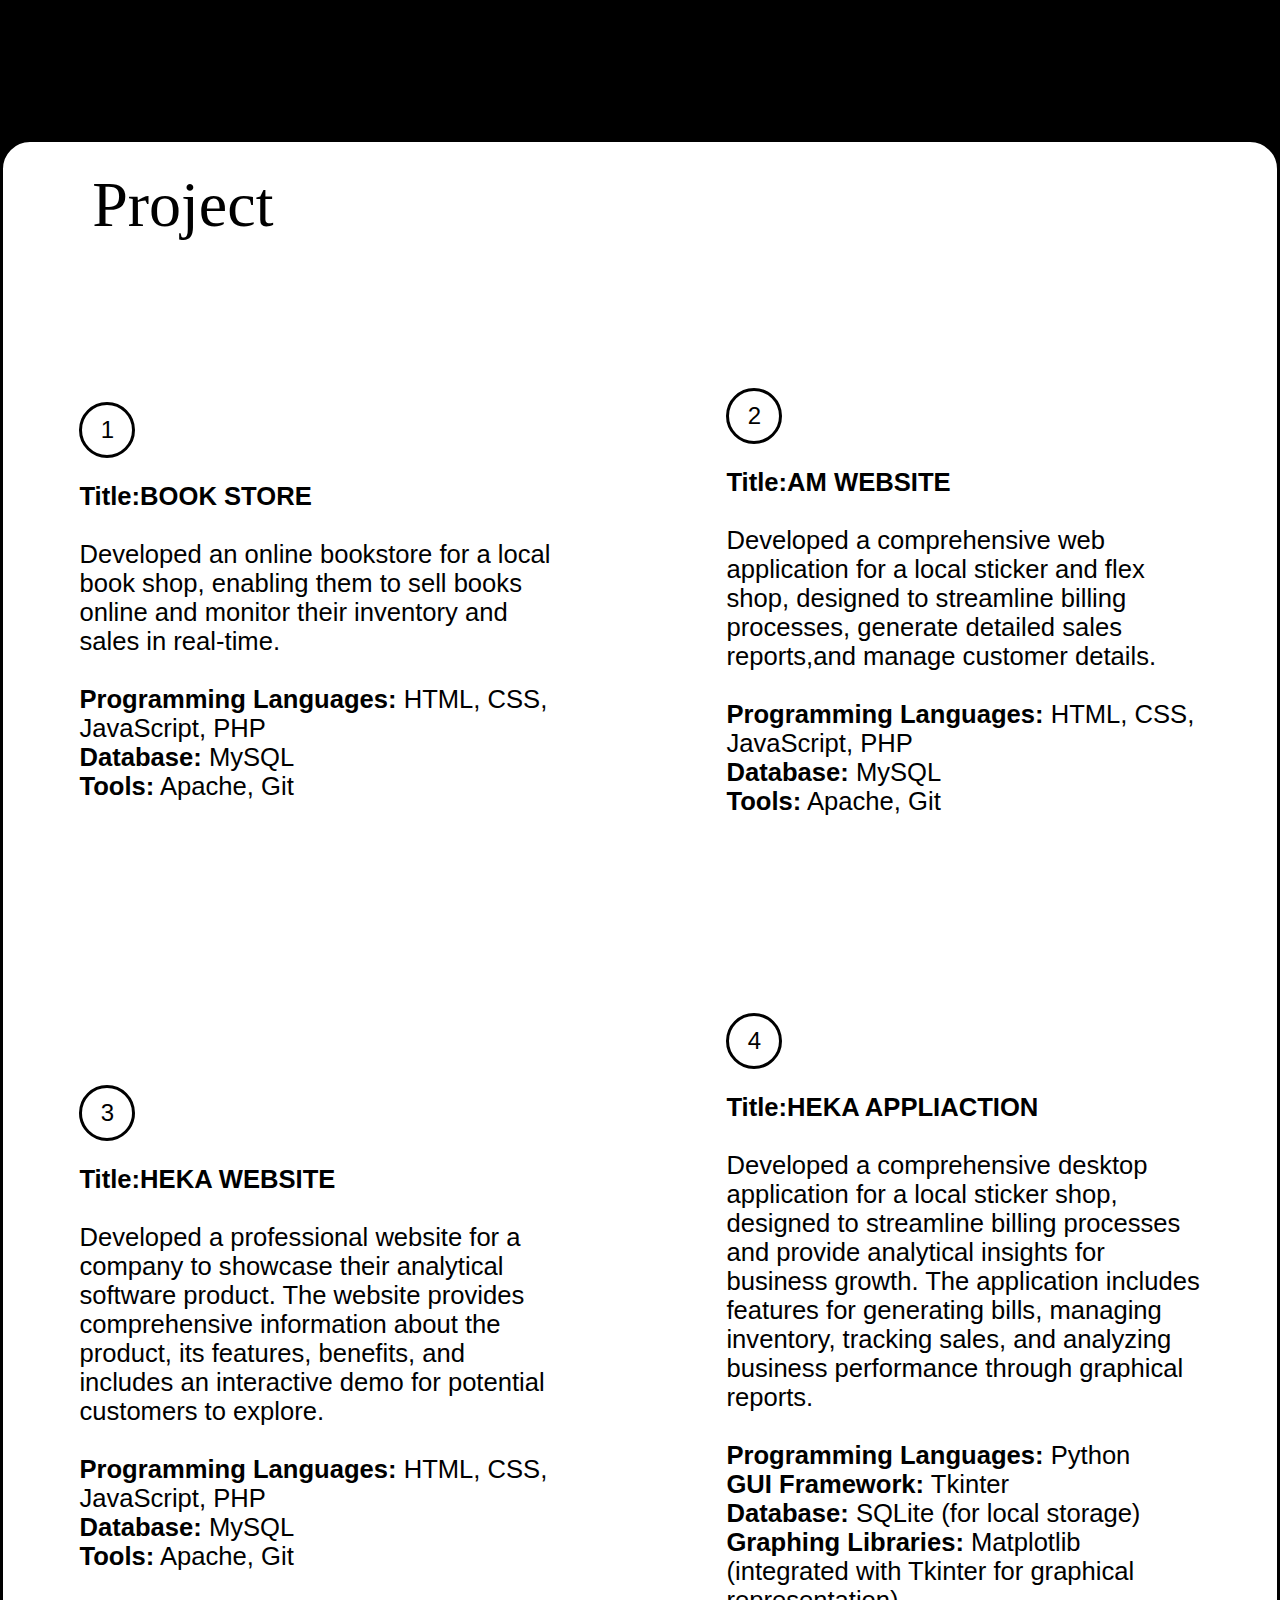
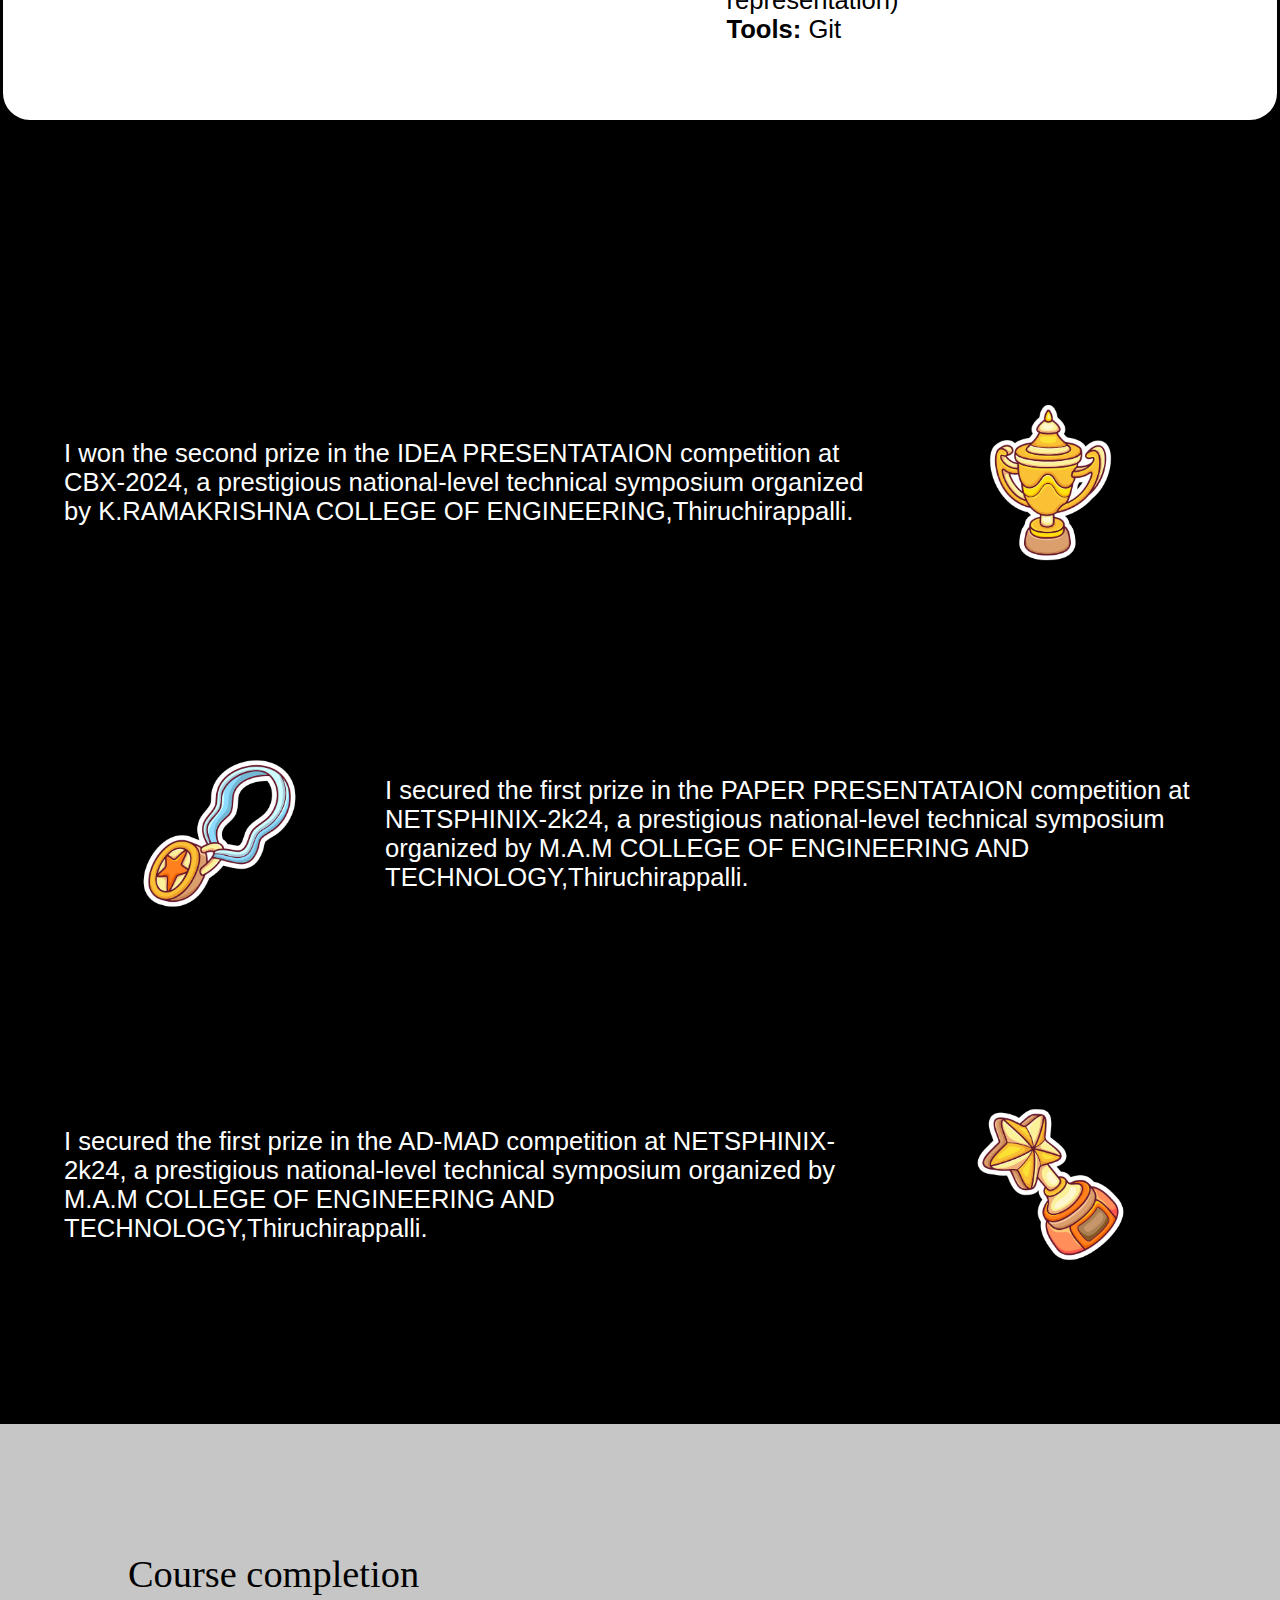
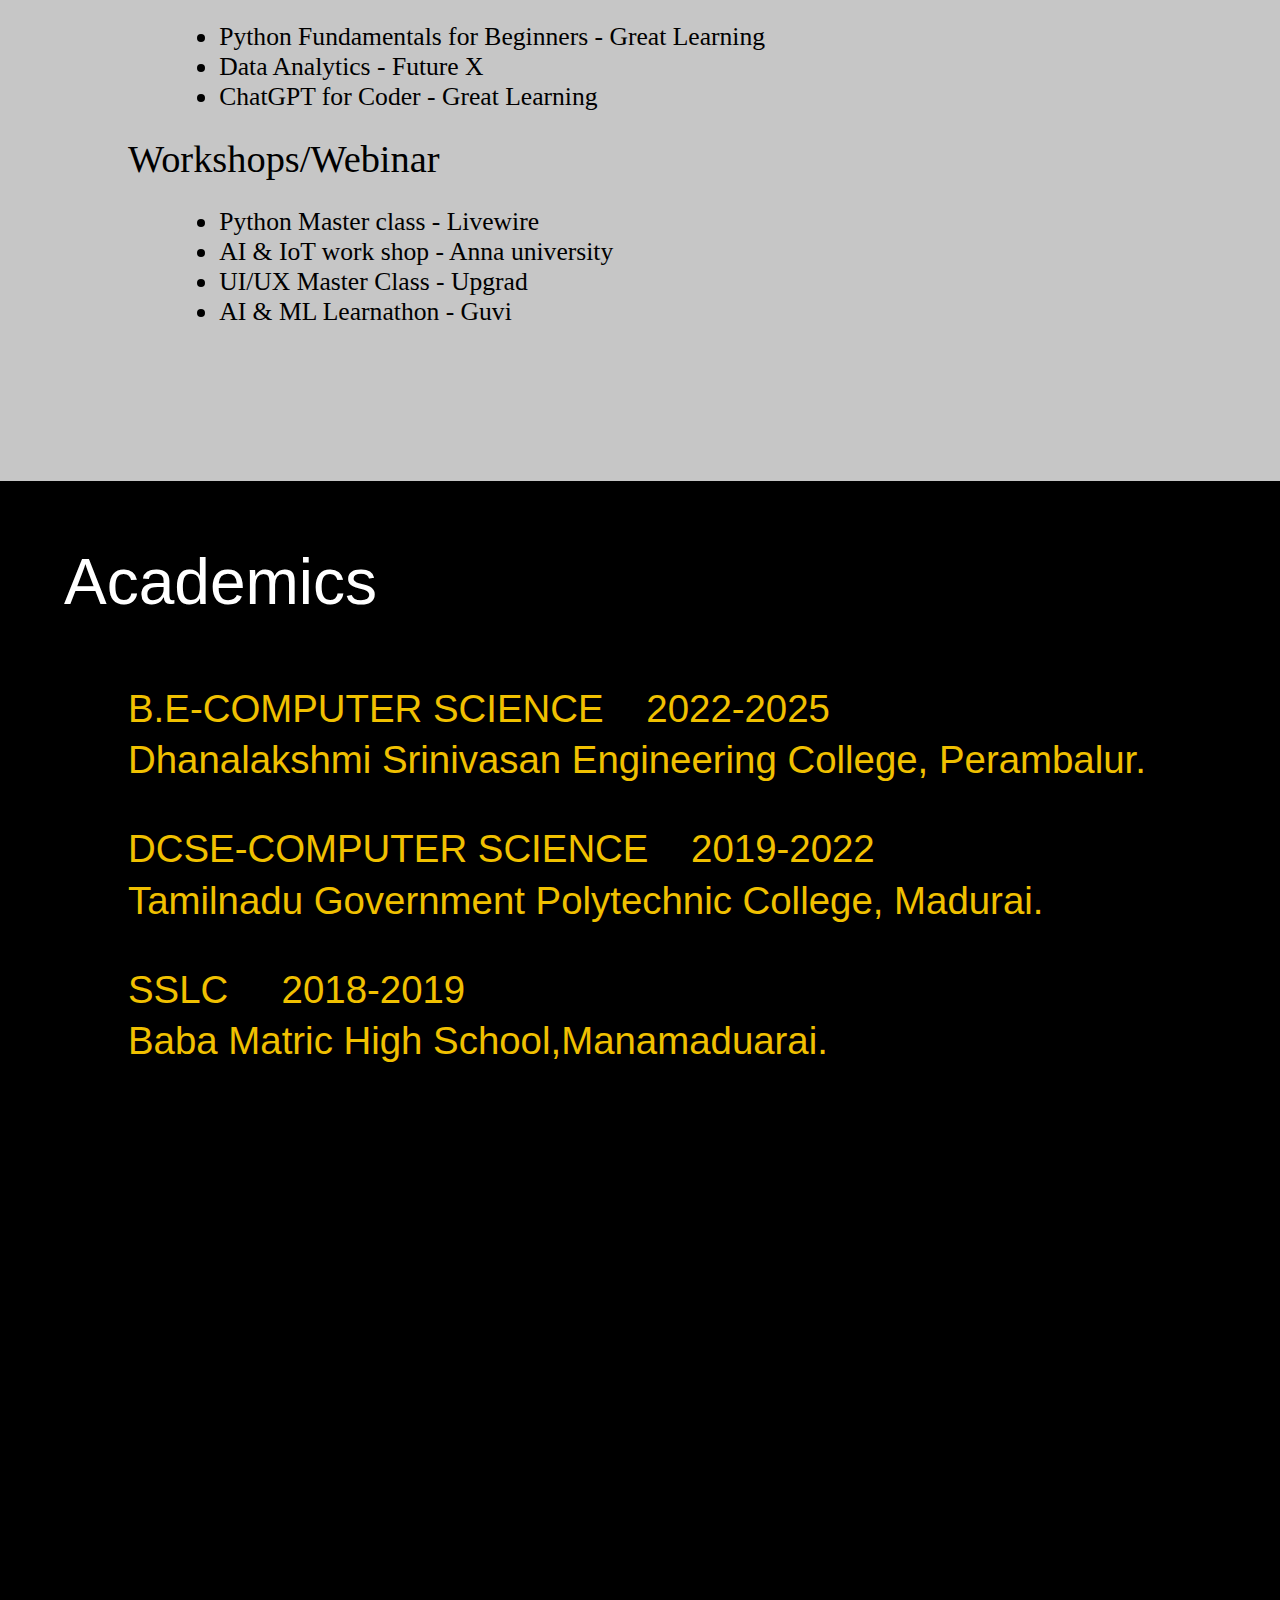
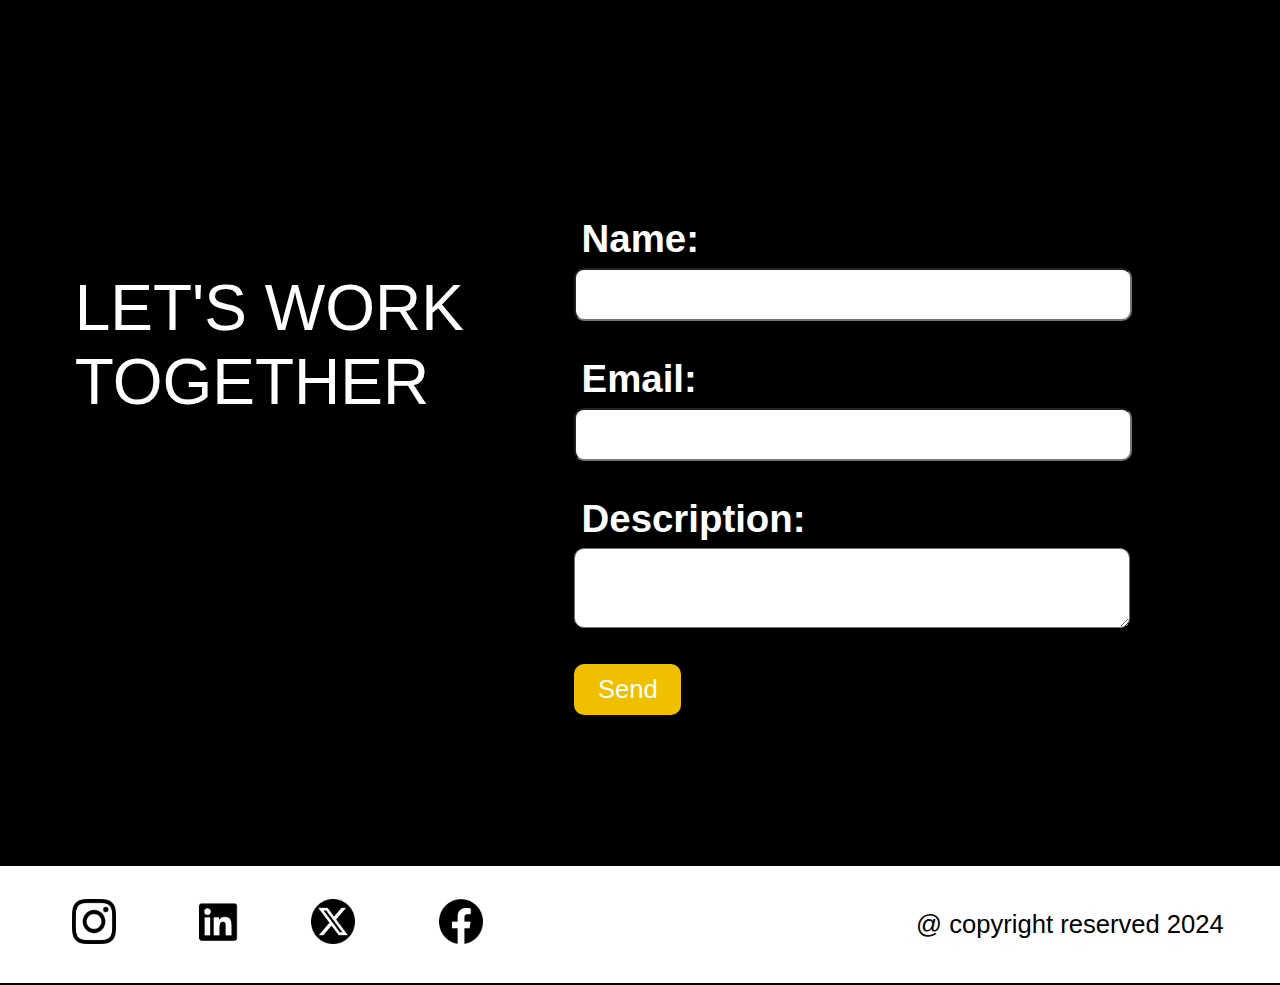
==== commit b6fca313: "Update index.html" ====
--- a/index.html
+++ b/index.html
@@ -85,7 +85,7 @@
               with a strong background in developing innovative
               and efficient software solutions.<br>
           </div>
-          <img src="C:/Users/karth/Desktop/MKR PORTFOLIO/images/1.jpg" alt="Your Photo">
+          <img src="./images/1.jpg" alt="Your Photo">
       </div>
       <div class="section">
           
@@ -95,7 +95,7 @@
               always striving to deliver high-quality,
               user-friendly products.
           </div>
-          <img src="C:/Users/karth/Desktop/MKR PORTFOLIO/images/soft.jpg" alt="Your Photo">
+          <img src="./images/soft.jpg" alt="Your Photo">
       </div>
   </div>
 <div class="all-skills">
@@ -104,92 +104,92 @@
     <div class="skill-slider">
         <div class="slide-track">
             <div class="slide">
-                <img src="C:/Users/karth/Desktop/MKR PORTFOLIO/images/html.png" alt="Skill 1">
+                <img src="./images/html.png" alt="Skill 1">
                 <p>HTML</p>
             </div>
             <div class="slide">
-                <img src="C:/Users/karth/Desktop/MKR PORTFOLIO/images/css.png" alt="Skill 2">
+                <img src="./images/css.png" alt="Skill 2">
                 <p>CSS</p>
             </div>
             <div class="slide">
-                <img src="C:/Users/karth/Desktop/MKR PORTFOLIO/images/python.png" alt="Skill 3">
+                <img src="./images/python.png" alt="Skill 3">
                 <p>Python</p>
             </div>
             <div class="slide">
-                <img src="C:/Users/karth/Desktop/MKR PORTFOLIO/images/sql.png" alt="Skill 4">
+                <img src="./images/sql.png" alt="Skill 4">
                 <p>SQL</p>
             </div>
             <div class="slide">
-                <img src="C:/Users/karth/Desktop/MKR PORTFOLIO/images/js.png" alt="Skill 5">
+                <img src="./images/js.png" alt="Skill 5">
                 <p>JavaScript</p>
             </div>
             <div class="slide">
-                <img src="C:/Users/karth/Desktop/MKR PORTFOLIO/images/java.png" alt="Skill 6">
+                <img src="./images/java.png" alt="Skill 6">
                 <p>Java</p>
             </div>
             <div class="slide">
-                <img src="C:/Users/karth/Desktop/MKR PORTFOLIO/images/php.png" alt="Skill 7">
+                <img src="./images/php.png" alt="Skill 7">
                 <p>PHP</p>
             </div>
             <div class="slide">
-                <img src="C:/Users/karth/Desktop/MKR PORTFOLIO/images/photoshop.png" alt="Skill 8">
+                <img src="./images/photoshop.png" alt="Skill 8">
                 <p>Photoshop</p>
             </div>
             <div class="slide">
-                <img src="C:/Users/karth/Desktop/MKR PORTFOLIO/images/git.png" alt="Skill 9">
+                <img src="./images/git.png" alt="Skill 9">
                 <p>Git</p>
             </div>
             <div class="slide">
-                <img src="C:/Users/karth/Desktop/MKR PORTFOLIO/images/hardware.png" alt="Skill 10">
+                <img src="./images/hardware.png" alt="Skill 10">
                 <p>Hardware</p>
             </div>
             <div class="slide">
-                <img src="C:/Users/karth/Desktop/MKR PORTFOLIO/images/graphi.png" alt="Skill 11">
+                <img src="./images/graphi.png" alt="Skill 11">
                 <p>Graphic design</p>
             </div>
             <!-- Repeat the images to create a seamless loop -->
             <div class="slide">
-                <img src="C:/Users/karth/Desktop/MKR PORTFOLIO/images/html.png" alt="Skill 1">
+                <img src="./images/html.png" alt="Skill 1">
                 <p>HTML</p>
             </div>
             <div class="slide">
-                <img src="C:/Users/karth/Desktop/MKR PORTFOLIO/images/css.png" alt="Skill 2">
+                <img src="./images/css.png" alt="Skill 2">
                 <p>CSS</p>
             </div>
             <div class="slide">
-                <img src="C:/Users/karth/Desktop/MKR PORTFOLIO/images/python.png" alt="Skill 3">
+                <img src="./images/python.png" alt="Skill 3">
                 <p>Python</p>
             </div>
             <div class="slide">
-                <img src="C:/Users/karth/Desktop/MKR PORTFOLIO/images/sql.png" alt="Skill 4">
+                <img src="./images/sql.png" alt="Skill 4">
                 <p>SQL</p>
             </div>
             <div class="slide">
-                <img src="C:/Users/karth/Desktop/MKR PORTFOLIO/images/js.png" alt="Skill 5">
+                <img src="./images/js.png" alt="Skill 5">
                 <p>JavaScript</p>
             </div>
             <div class="slide">
-                <img src="C:/Users/karth/Desktop/MKR PORTFOLIO/images/java.png" alt="Skill 6">
+                <img src="./images/java.png" alt="Skill 6">
                 <p>Java</p>
             </div>
             <div class="slide">
-                <img src="C:/Users/karth/Desktop/MKR PORTFOLIO/images/php.png" alt="Skill 7">
+                <img src="./images/php.png" alt="Skill 7">
                 <p>PHP</p>
             </div>
             <div class="slide">
-                <img src="C:/Users/karth/Desktop/MKR PORTFOLIO/images/photoshop.png" alt="Skill 8">
+                <img src="./images/photoshop.png" alt="Skill 8">
                 <p>Photoshop</p>
             </div>
             <div class="slide">
-                <img src="C:/Users/karth/Desktop/MKR PORTFOLIO/images/git.png" alt="Skill 9">
+                <img src="./images/git.png" alt="Skill 9">
                 <p>Git</p>
             </div>
             <div class="slide">
-                <img src="C:/Users/karth/Desktop/MKR PORTFOLIO/images/hardware.png" alt="Skill 10">
+                <img src="./images/hardware.png" alt="Skill 10">
                 <p>Hardware</p>
             </div>
             <div class="slide">
-                <img src="C:/Users/karth/Desktop/MKR PORTFOLIO/images/graphi.png" alt="Skill 11">
+                <img src="./images/graphi.png" alt="Skill 11">
                 <p>Graphic design</p>
             </div>
         </div>
@@ -202,90 +202,90 @@
   <div class="soft-skill-slider">
       <div class="soft-slide-track">
           <div class="soft-slide">
-              <img src="C:/Users/karth/Desktop/MKR PORTFOLIO/images/problem solver.png" alt="Skill 1">
+              <img src="./images/problem solver.png" alt="Skill 1">
               <p>Problem solving</p>
           </div>
           <div class="soft-slide">
-              <img src="C:/Users/karth/Desktop/MKR PORTFOLIO/images/commuinication.png" alt="Skill 2">
+              <img src="./images/commuinication.png" alt="Skill 2">
               <p>Communication</p>
           </div>
           <div class="soft-slide">
-              <img src="C:/Users/karth/Desktop/MKR PORTFOLIO/images/time.png" alt="Skill 3">
+              <img src="./images/time.png" alt="Skill 3">
               <p>Time managenment</p>
           </div>
           <div class="soft-slide">
-              <img src="C:/Users/karth/Desktop/MKR PORTFOLIO/images/nego.png" alt="Skill 4">
+              <img src="./images/nego.png" alt="Skill 4">
               <p>Negotitation</p>
           </div>
           <div class="soft-slide">
-              <img src="C:/Users/karth/Desktop/MKR PORTFOLIO/images/team work.png" alt="Skill 5">
+              <img src="./images/team work.png" alt="Skill 5">
               <p>Team work</p>
           </div>
           <div class="soft-slide">
-              <img src="C:/Users/karth/Desktop/MKR PORTFOLIO/images/team leading.png" alt="Skill 6">
+              <img src="./images/team leading.png" alt="Skill 6">
               <p>Team leadership</p>
           </div>
           <div class="soft-slide">
-              <img src="C:/Users/karth/Desktop/MKR PORTFOLIO/images/public.png" alt="Skill 7">
+              <img src="./images/public.png" alt="Skill 7">
               <p>Public Speaking</p>
           </div>
           <!-- Repeat the images to create a seamless loop -->
           <div class="soft-slide">
-            <img src="C:/Users/karth/Desktop/MKR PORTFOLIO/images/problem solver.png" alt="Skill 1">
+            <img src="./images/problem solver.png" alt="Skill 1">
             <p>Problem solving</p>
         </div>
         <div class="soft-slide">
-            <img src="C:/Users/karth/Desktop/MKR PORTFOLIO/images/commuinication.png" alt="Skill 2">
+            <img src="./images/commuinication.png" alt="Skill 2">
             <p>Communication</p>
         </div>
         <div class="soft-slide">
-            <img src="C:/Users/karth/Desktop/MKR PORTFOLIO/images/time.png" alt="Skill 3">
+            <img src="./images/time.png" alt="Skill 3">
             <p>Time managenment</p>
         </div>
         <div class="soft-slide">
-            <img src="C:/Users/karth/Desktop/MKR PORTFOLIO/images/nego.png" alt="Skill 4">
+            <img src="./images/nego.png" alt="Skill 4">
             <p>Negotitation</p>
         </div>
         <div class="soft-slide">
-            <img src="C:/Users/karth/Desktop/MKR PORTFOLIO/images/team work.png" alt="Skill 5">
+            <img src="./images/team work.png" alt="Skill 5">
             <p>Team work</p>
         </div>
         <div class="soft-slide">
-            <img src="C:/Users/karth/Desktop/MKR PORTFOLIO/images/team leading.png" alt="Skill 6">
+            <img src="./images/team leading.png" alt="Skill 6">
             <p>Team leadership</p>
         </div>
         <div class="soft-slide">
-            <img src="C:/Users/karth/Desktop/MKR PORTFOLIO/images/public.png" alt="Skill 7">
+            <img src="./images/public.png" alt="Skill 7">
             <p>Public Speaking</p>
         </div>
           
           <!-- Repeat the images to create a seamless loop -->
           <div class="soft-slide">
-            <img src="C:/Users/karth/Desktop/MKR PORTFOLIO/images/problem solver.png" alt="Skill 1">
+            <img src="./images/problem solver.png" alt="Skill 1">
             <p>Problem solving</p>
         </div>
         <div class="soft-slide">
-            <img src="C:/Users/karth/Desktop/MKR PORTFOLIO/images/commuinication.png" alt="Skill 2">
+            <img src="./images/commuinication.png" alt="Skill 2">
             <p>Communication</p>
         </div>
         <div class="soft-slide">
-            <img src="C:/Users/karth/Desktop/MKR PORTFOLIO/images/time.png" alt="Skill 3">
+            <img src="./images/time.png" alt="Skill 3">
             <p>Time managenment</p>
         </div>
         <div class="soft-slide">
-            <img src="C:/Users/karth/Desktop/MKR PORTFOLIO/images/nego.png" alt="Skill 4">
+            <img src="./images/nego.png" alt="Skill 4">
             <p>Negotitation</p>
         </div>
         <div class="soft-slide">
-            <img src="C:/Users/karth/Desktop/MKR PORTFOLIO/images/team work.png" alt="Skill 5">
+            <img src="./images/team work.png" alt="Skill 5">
             <p>Team work</p>
         </div>
         <div class="soft-slide">
-            <img src="C:/Users/karth/Desktop/MKR PORTFOLIO/images/team leading.png" alt="Skill 6">
+            <img src="./images/team leading.png" alt="Skill 6">
             <p>Team leadership</p>
         </div>
         <div class="soft-slide">
-            <img src="C:/Users/karth/Desktop/MKR PORTFOLIO/images/public.png" alt="Skill 7">
+            <img src="./images/public.png" alt="Skill 7">
             <p>Public Speaking</p>
         </div>
           </div>
@@ -347,17 +347,17 @@
 <div class="rama">
     I won the second prize in the IDEA PRESENTATAION competition at CBX-2024,
     a prestigious national-level technical symposium organized by K.RAMAKRISHNA COLLEGE OF ENGINEERING,Thiruchirappalli.
-    <img src="C:/Users/karth/Desktop/MKR PORTFOLIO/images/cup.png" class="image"><br>
+    <img src="./images/cup.png" class="image"><br>
  </div>
 <div class="rama">
-    <img src="C:/Users/karth/Desktop/MKR PORTFOLIO/images/metal.png" class="image">
+    <img src="./images/metal.png" class="image">
     I secured the first prize in the PAPER PRESENTATAION competition at NETSPHINIX-2k24,
     a prestigious national-level technical symposium organized by M.A.M COLLEGE OF ENGINEERING AND TECHNOLOGY,Thiruchirappalli.<br>
 </div>
 <div class="rama">
     I secured the first prize in the AD-MAD competition at NETSPHINIX-2k24,
     a prestigious national-level technical symposium organized by M.A.M COLLEGE OF ENGINEERING AND TECHNOLOGY,Thiruchirappalli.
-    <img src="C:/Users/karth/Desktop/MKR PORTFOLIO/images/cup 1.png" class="image"><br>
+    <img src="./images/cup 1.png" class="image"><br>
 </div>
 </div>
 
@@ -429,14 +429,14 @@
 </div>
 </div>
 <div class="social">
-     <a href="https://www.instagram.com/karthik_raja_m?igsh=cHJyaHlseDhhdGFs"><img src="C:/Users/karth/Desktop/MKR PORTFOLIO/images/insta.png"></a> 
-     <a href="https://www.linkedin.com/in/karthik-raja-m-9452a2258?utm_source=share&utm_campaign=share_via&utm_content=profile&utm_medium=android_app"><img src="C:/Users/karth/Desktop/MKR PORTFOLIO/images/linkedin.png"></a>
-     <a href="https://x.com/MKR8175?t=cGU1gvnQO6nelitNglWFtQ&s=08"><img src="C:/Users/karth/Desktop/MKR PORTFOLIO/images/x.png"></a>
-     <a href="https://www.facebook.com/share/TYWGieZEiUtYJEDW/?mibextid=qi2Omg"><img src="C:/Users/karth/Desktop/MKR PORTFOLIO/images/fb.png"></a>
+     <a href="https://www.instagram.com/karthik_raja_m?igsh=cHJyaHlseDhhdGFs"><img src="./images/insta.png"></a> 
+     <a href="https://www.linkedin.com/in/karthik-raja-m-9452a2258?utm_source=share&utm_campaign=share_via&utm_content=profile&utm_medium=android_app"><img src="./images/linkedin.png"></a>
+     <a href="https://x.com/MKR8175?t=cGU1gvnQO6nelitNglWFtQ&s=08"><img src="./images/x.png"></a>
+     <a href="https://www.facebook.com/share/TYWGieZEiUtYJEDW/?mibextid=qi2Omg"><img src="./images/fb.png"></a>
      <div class="copy"> @ copyright reserved 2024</div>
      </div>
 
      
 
 </body>
-</html>+</html>
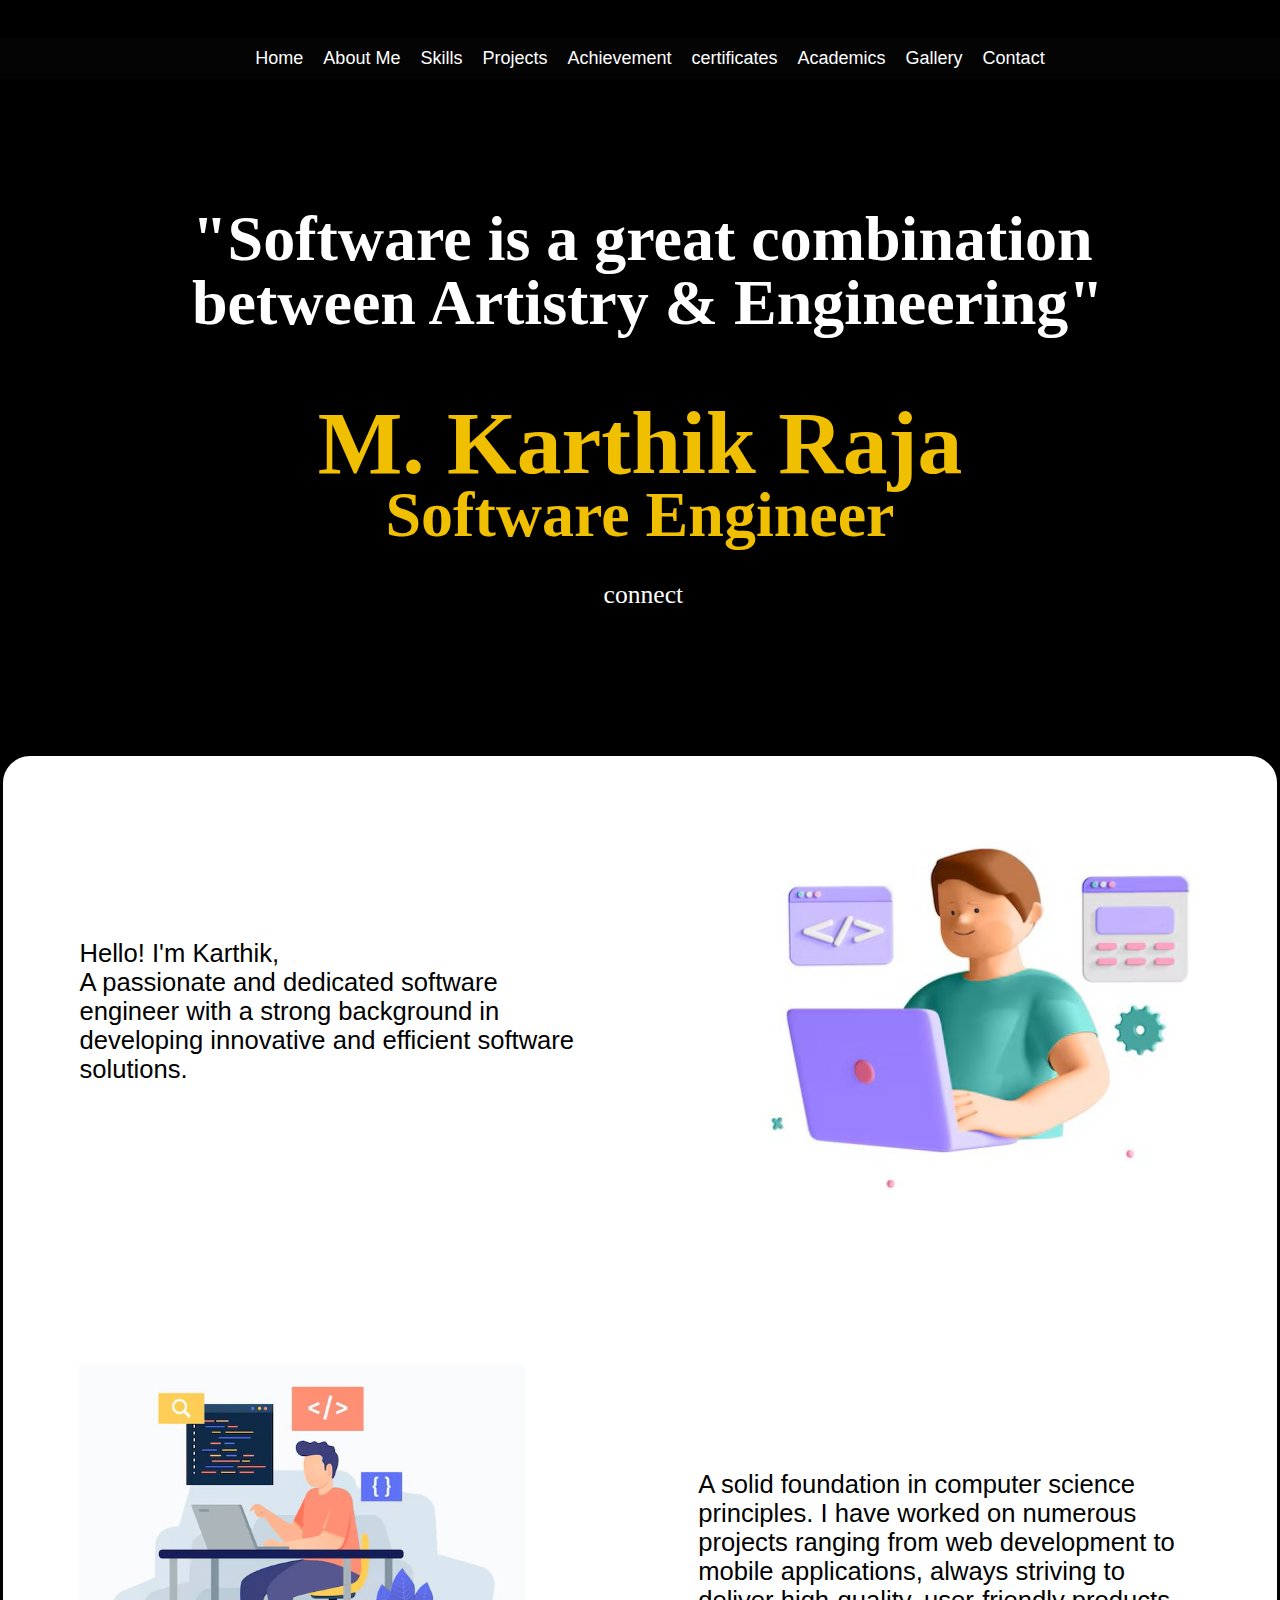
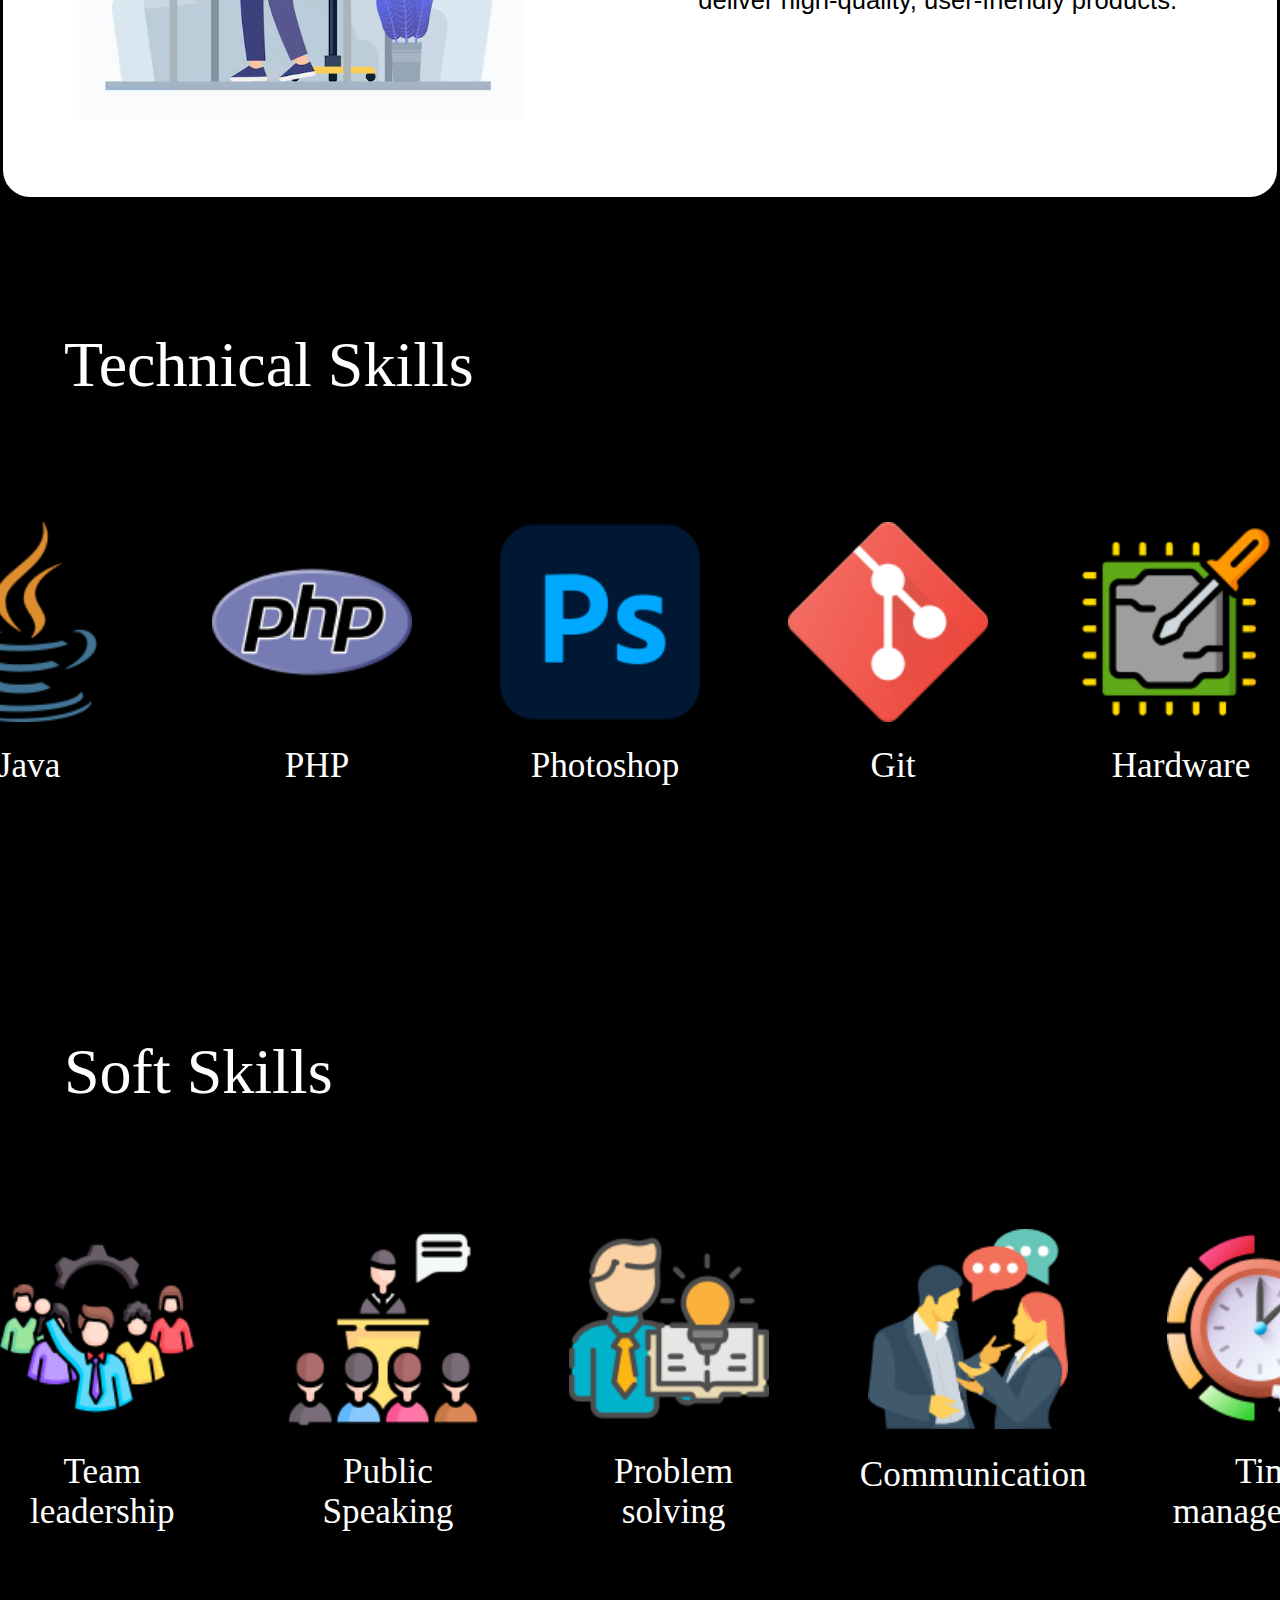
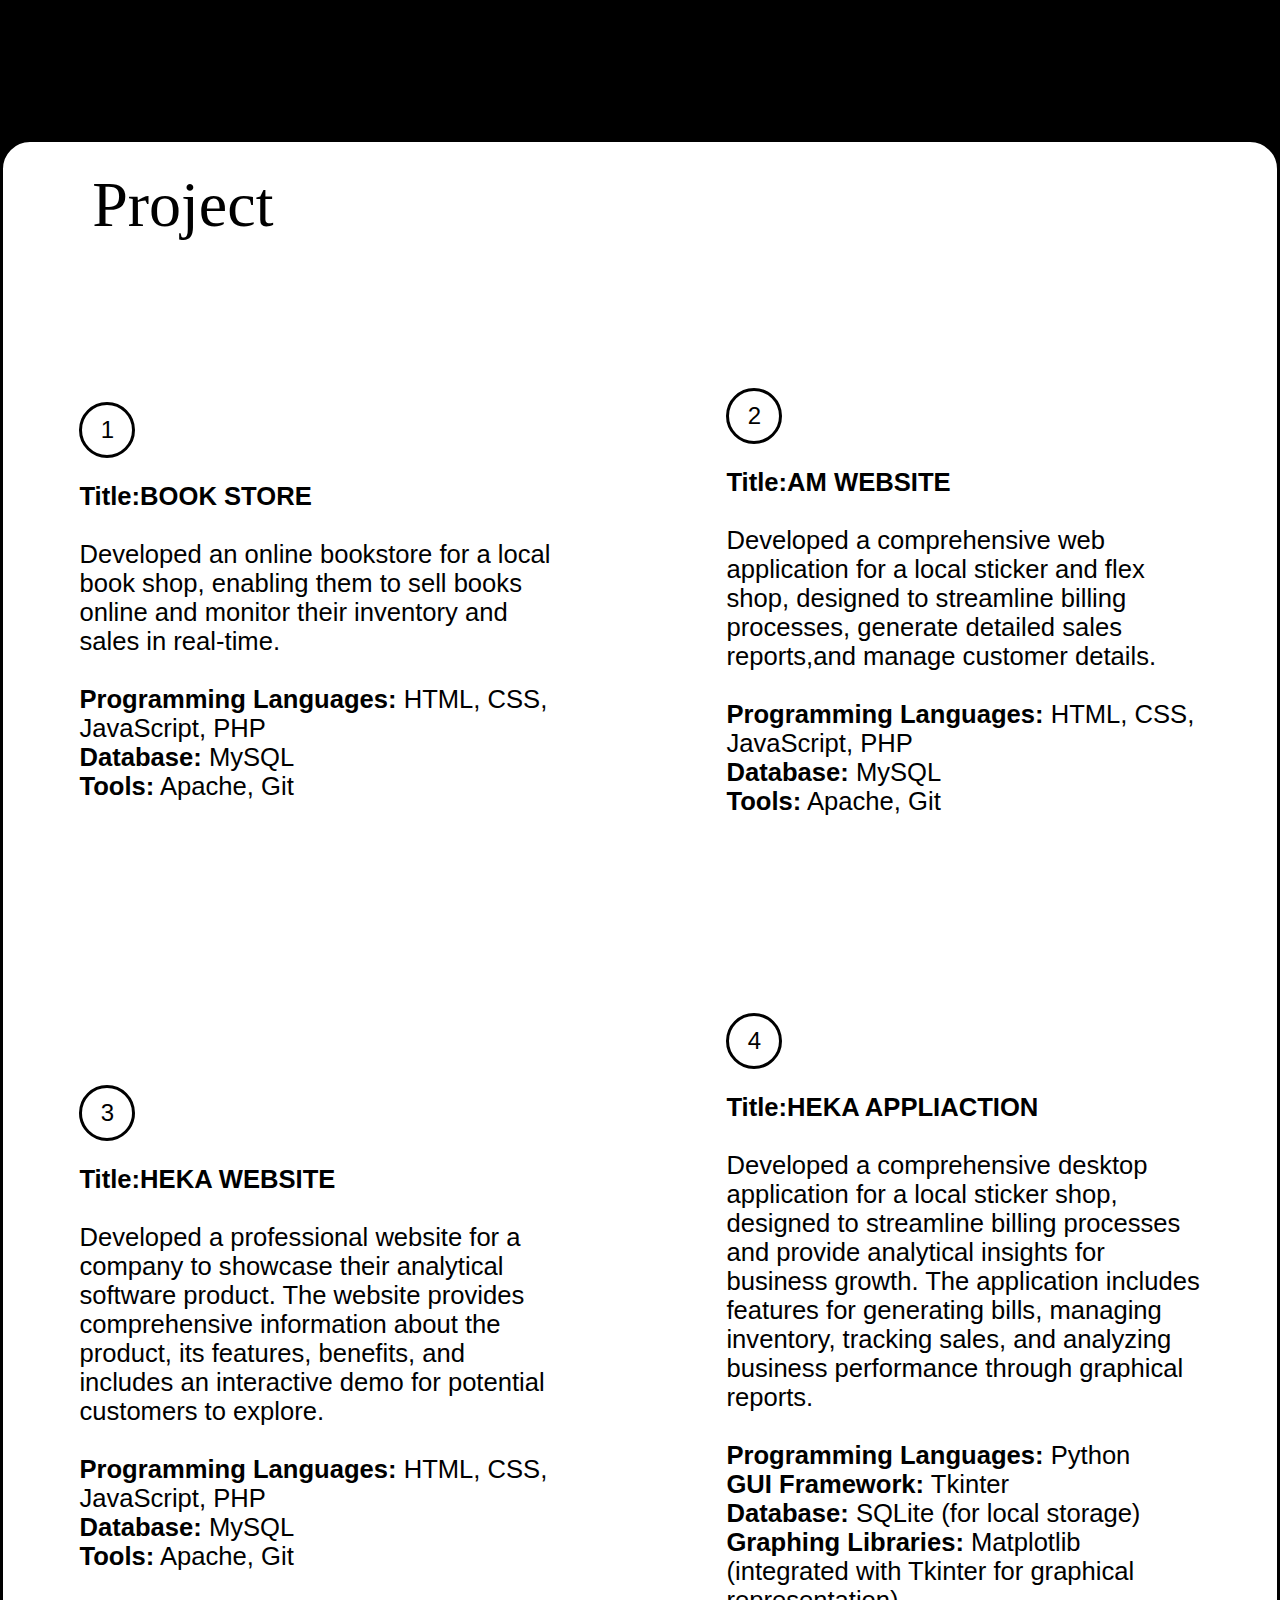
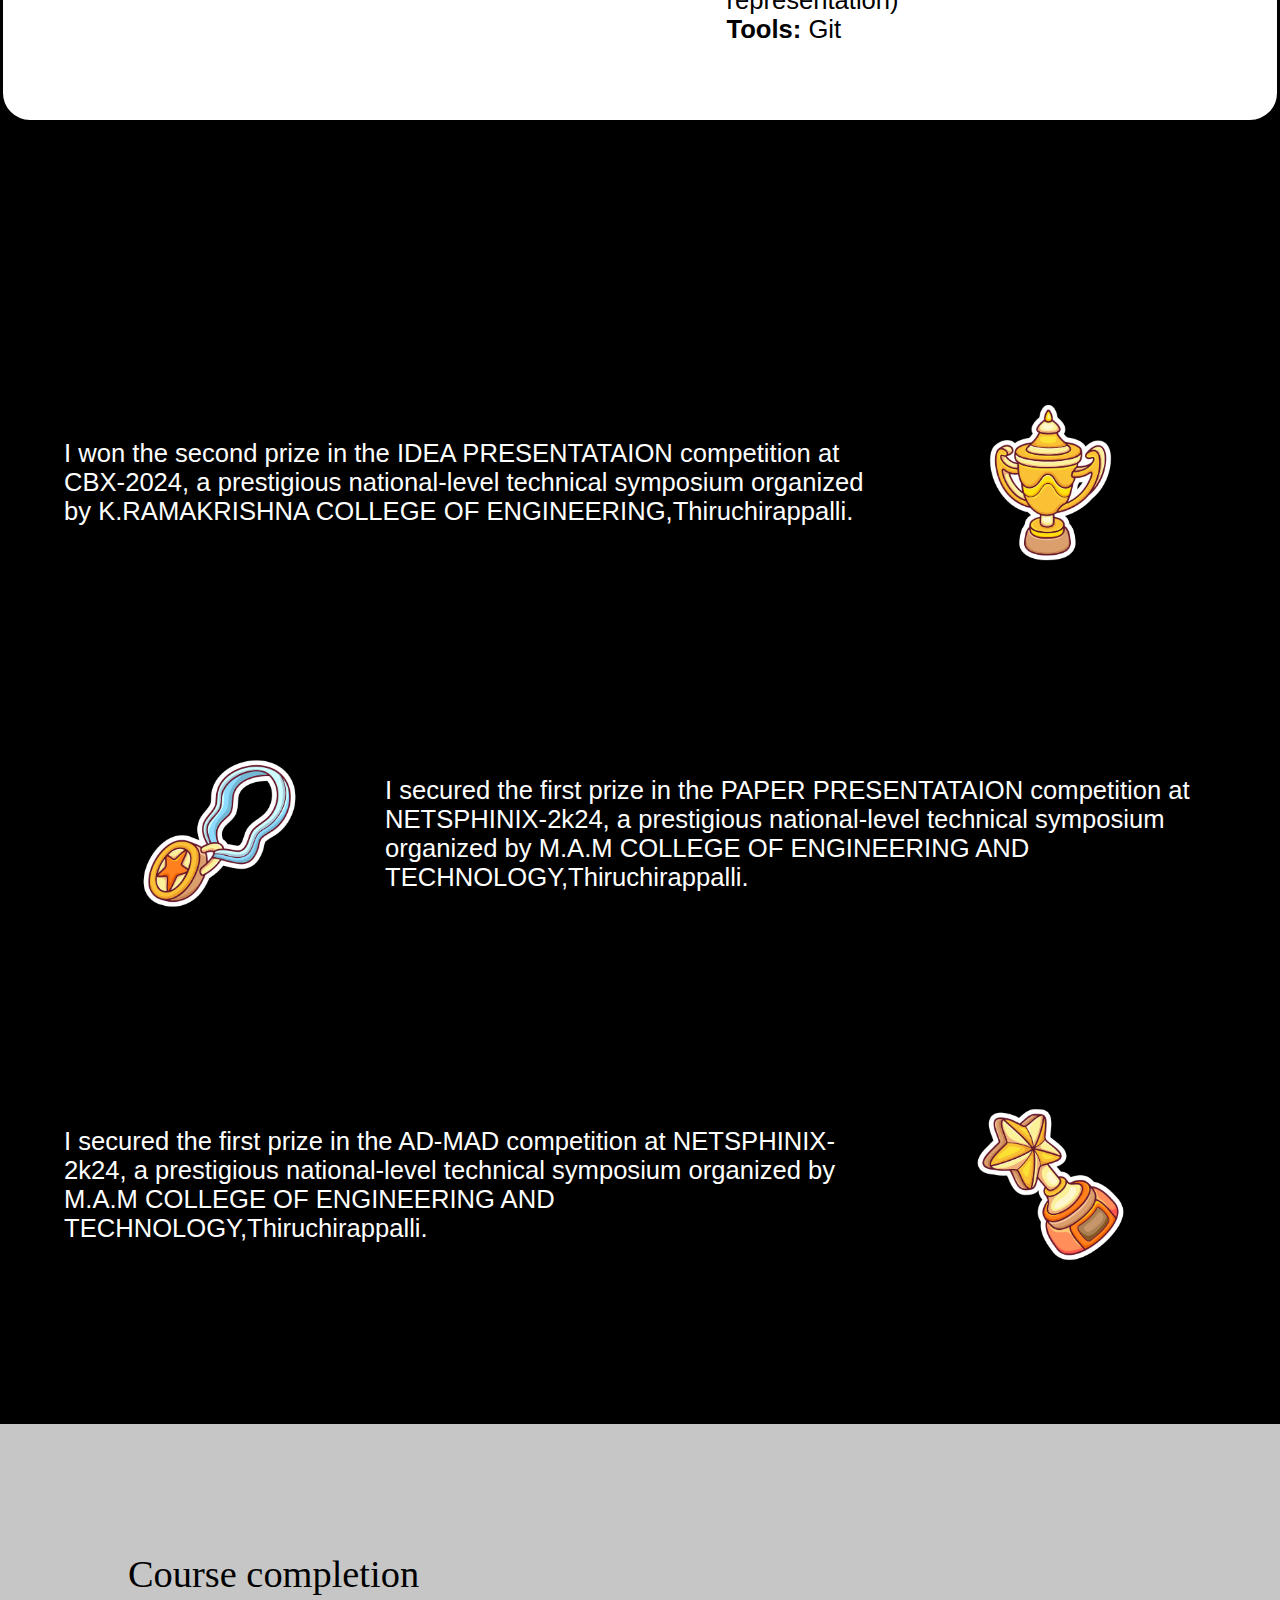
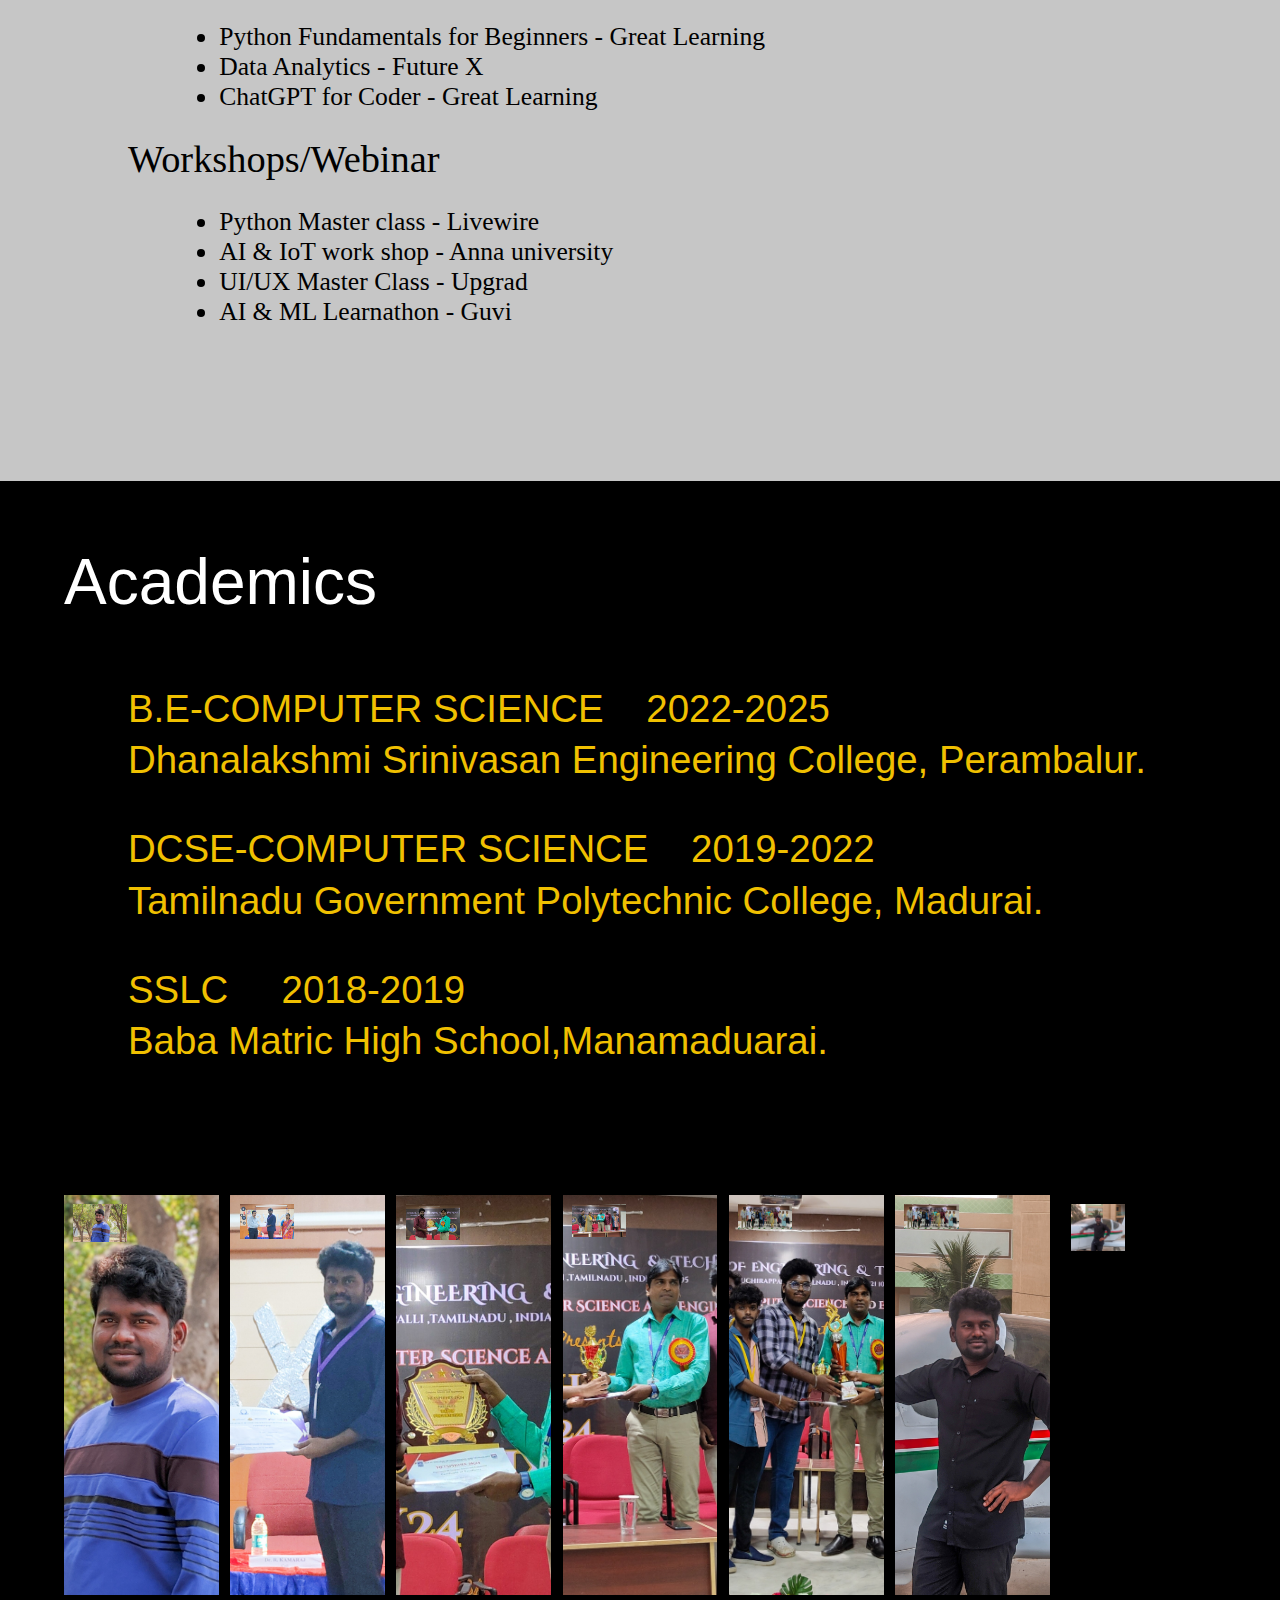
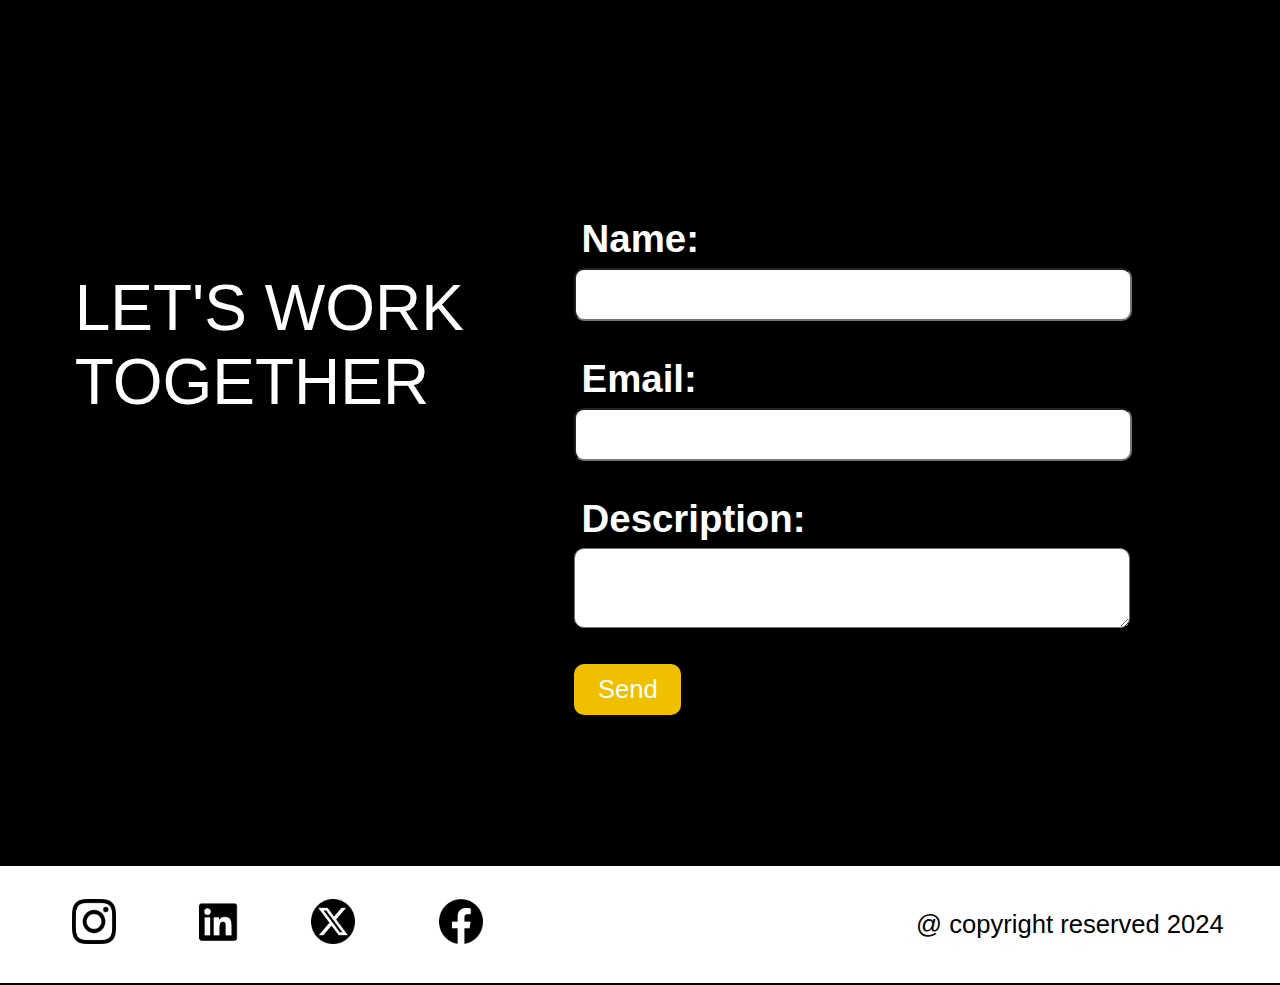
==== commit f603ec4b: "Update index.html" ====
--- a/index.html
+++ b/index.html
@@ -85,7 +85,7 @@
               with a strong background in developing innovative
               and efficient software solutions.<br>
           </div>
-          <img src="./images/1.jpg" alt="Your Photo">
+          <img src="images/1.jpg" alt="Your Photo">
       </div>
       <div class="section">
           
@@ -401,12 +401,13 @@
 </div>
 
 <div class="gallery"> 
-    <div></div>
-    <div></div>
-    <div></div>
-    <div></div>
-    <div></div>
-    <div></div>
+    <div><img src="images/2.jpg" alt="Your Photo"></div>
+    <div><img src="images/3.jpg" alt="Your Photo"></div>
+    <div><img src="images/4.jpg" alt="Your Photo"></div>
+    <div><img src="images/5.jpg" alt="Your Photo"></div>
+    <div><img src="images/6.jpg" alt="Your Photo"></div>
+    <div><img src="images/6.jpg" alt="Your Photo"></div>
+    <div><img src="images/7.jpg" alt="Your Photo"></div>
 </div>
 
 <div class="footer">
--- a/mkr.css
+++ b/mkr.css
@@ -711,37 +711,37 @@
 }
 
 .gallery > div:nth-child(1) {
-  background:url("C:/Users/karth/Desktop/MKR PORTFOLIO/images/2.jpg");
+  background:url("images/2.jpg");
   background-position: center;
   background-size:cover;
 }
 
 .gallery > div:nth-child(2) {
-  background:url("C:/Users/karth/Desktop/MKR PORTFOLIO/images/3.jpg");
+  background:url("images/3.jpg");
   background-position: center;
   background-size:cover;
 }
 
 .gallery > div:nth-child(3) {
-  background:url("C:/Users/karth/Desktop/MKR PORTFOLIO/images/4.jpg");
+  background:url("images/4.jpg");
   background-position: center;
   background-size:cover;
 }
 
 .gallery > div:nth-child(4) {
-  background:url("C:/Users/karth/Desktop/MKR PORTFOLIO/images/5.jpg");
+  background:url("images/5.jpg");
   background-position: center;
   background-size:cover;
 }
 
 .gallery > div:nth-child(5) {
-  background:url("C:/Users/karth/Desktop/MKR PORTFOLIO/images/6.jpg");
+  background:url("images/6.jpg");
   background-position: center;
   background-size:cover;
 }
 
 .gallery > div:nth-child(6) {
-  background:url("C:/Users/karth/Desktop/MKR PORTFOLIO/images/7.jpg");
+  background:url("images/7.jpg");
   background-position: center;
   background-size:cover;
 }
@@ -905,4 +905,4 @@
     font-size: 2vw;
     padding-left: 10%;
   }
-}+}
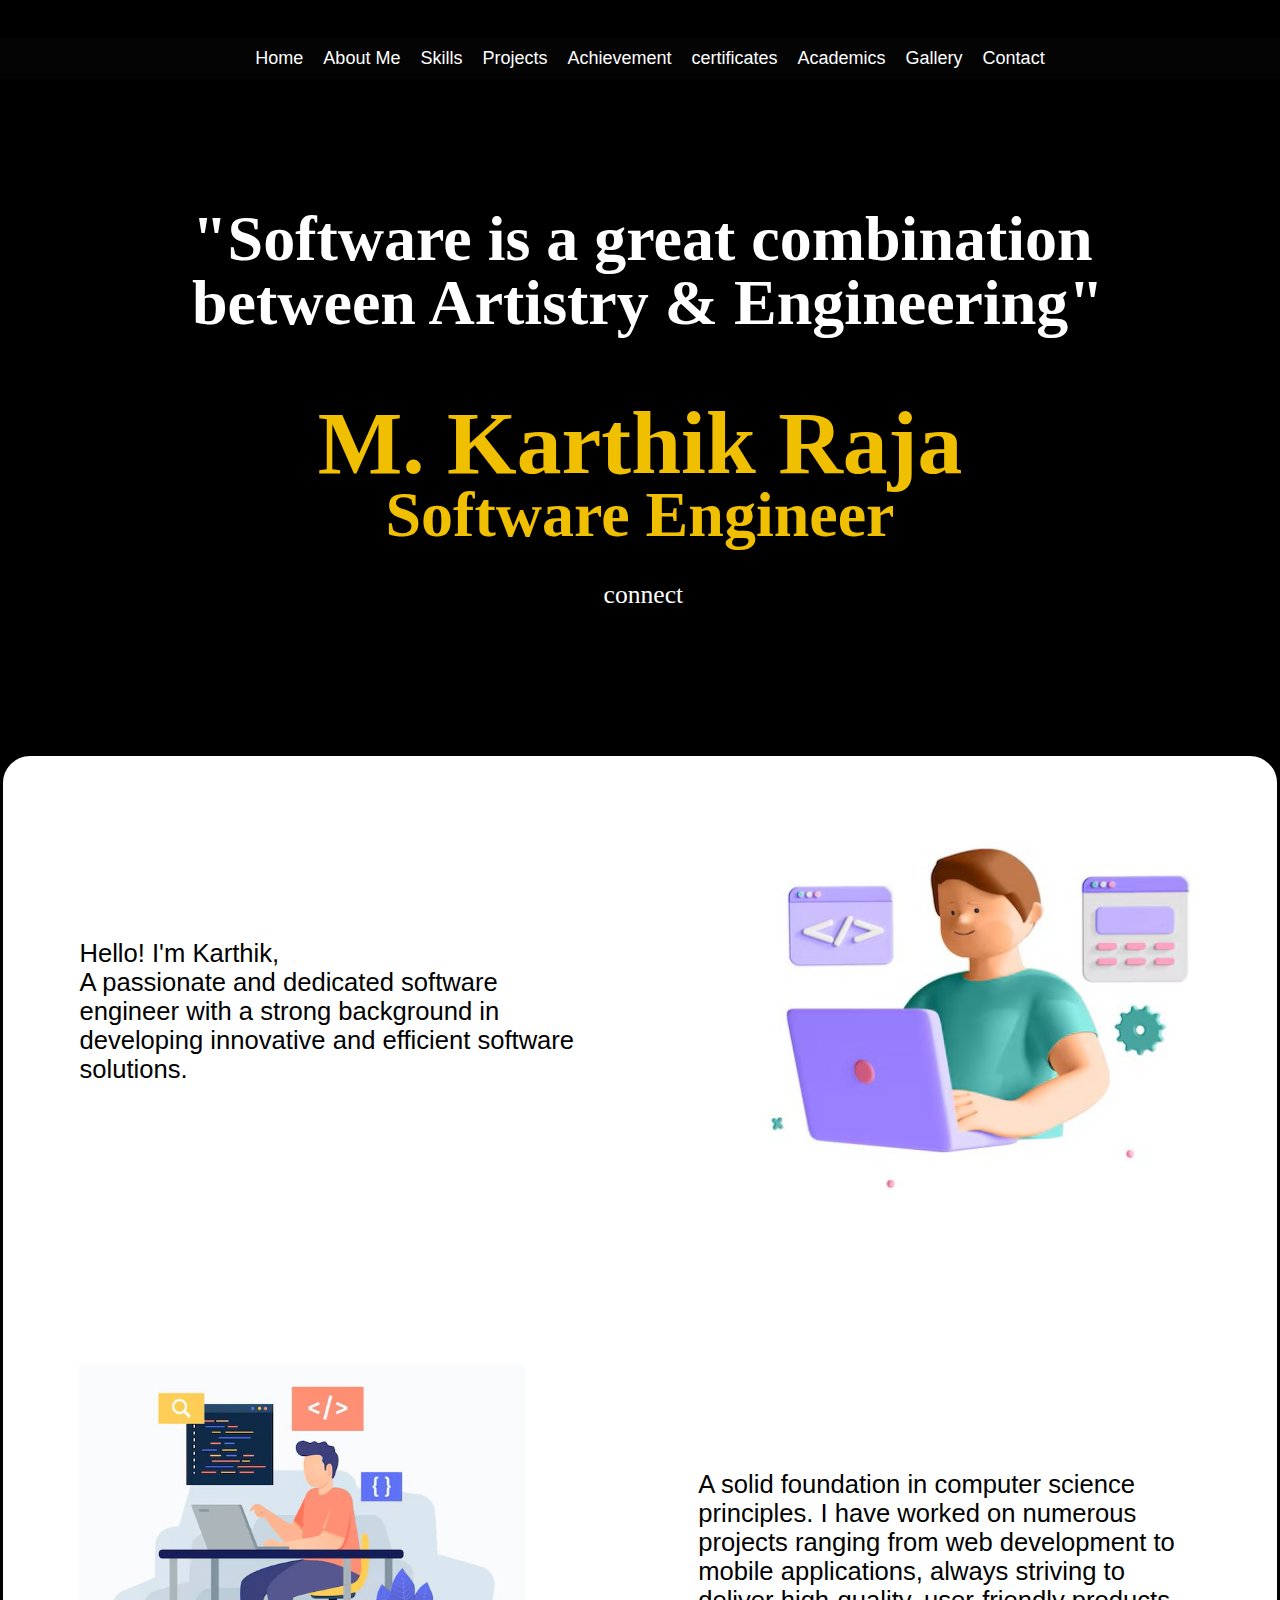
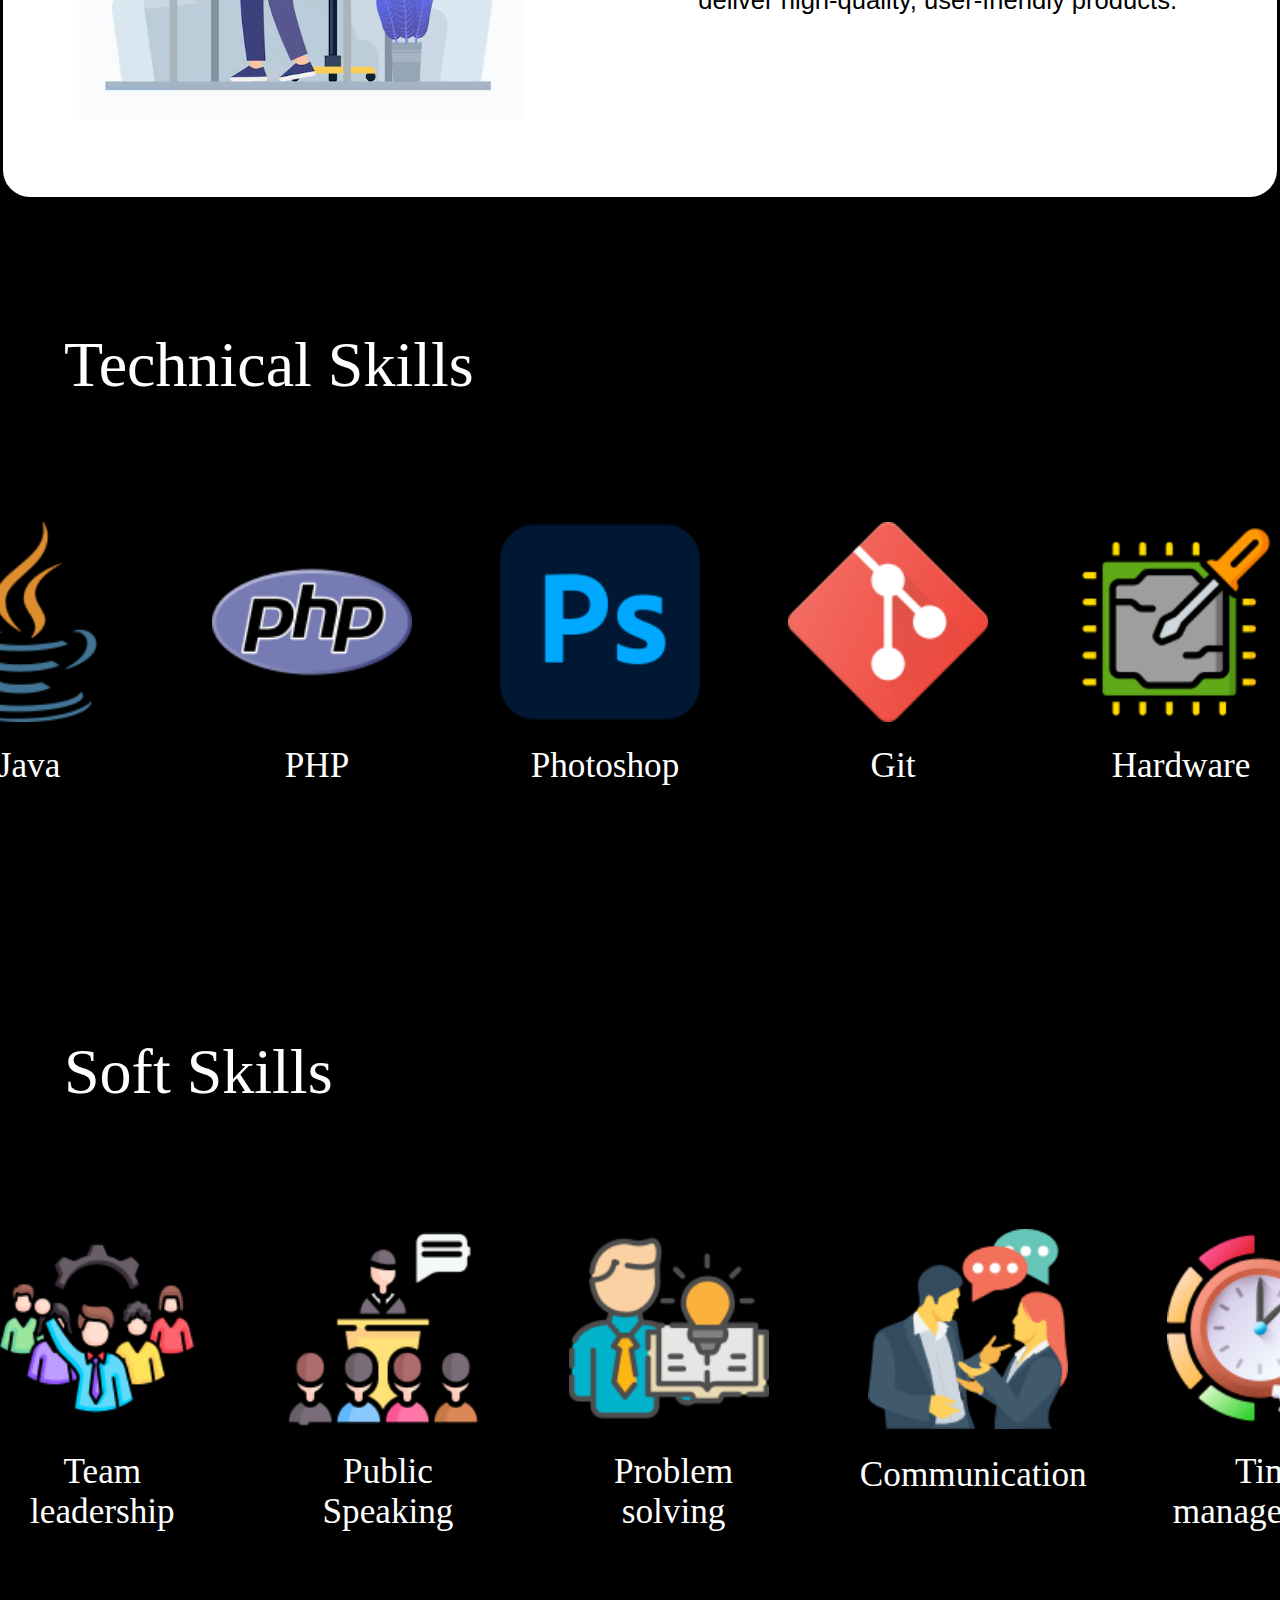
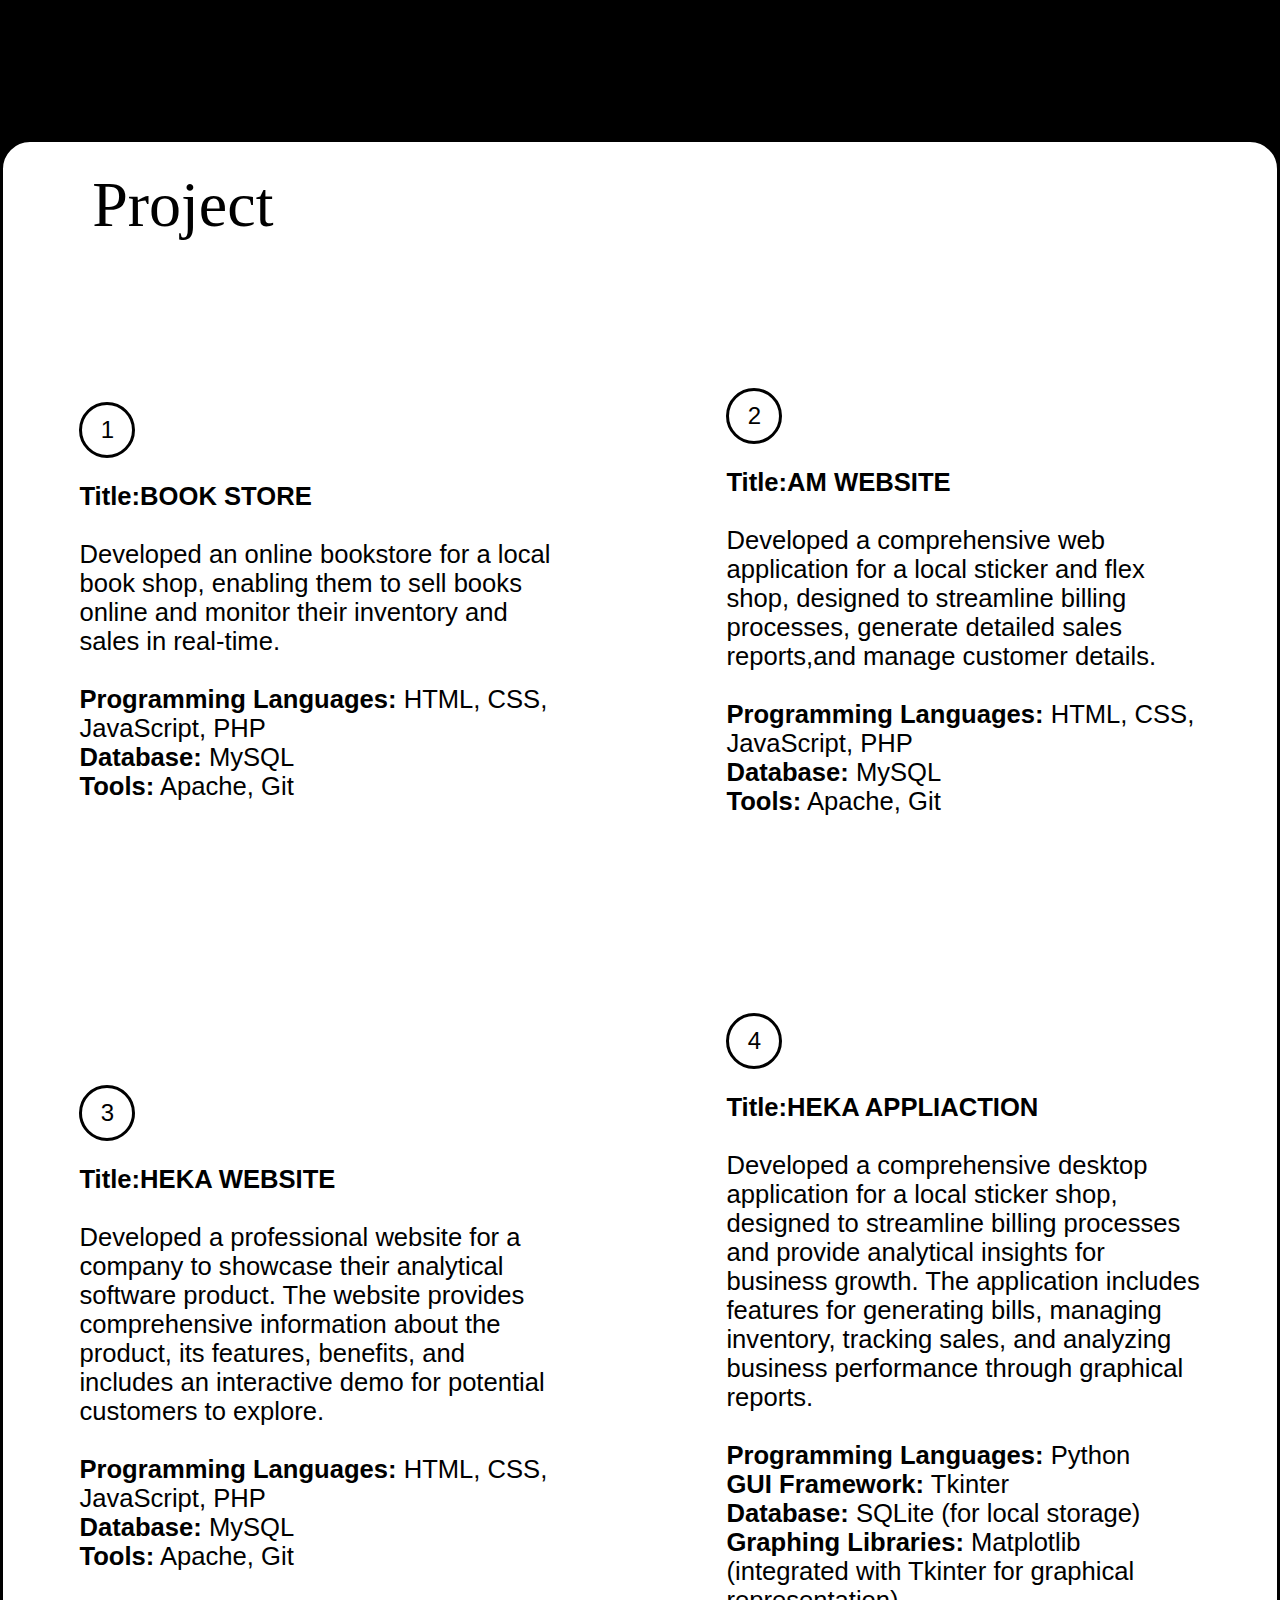
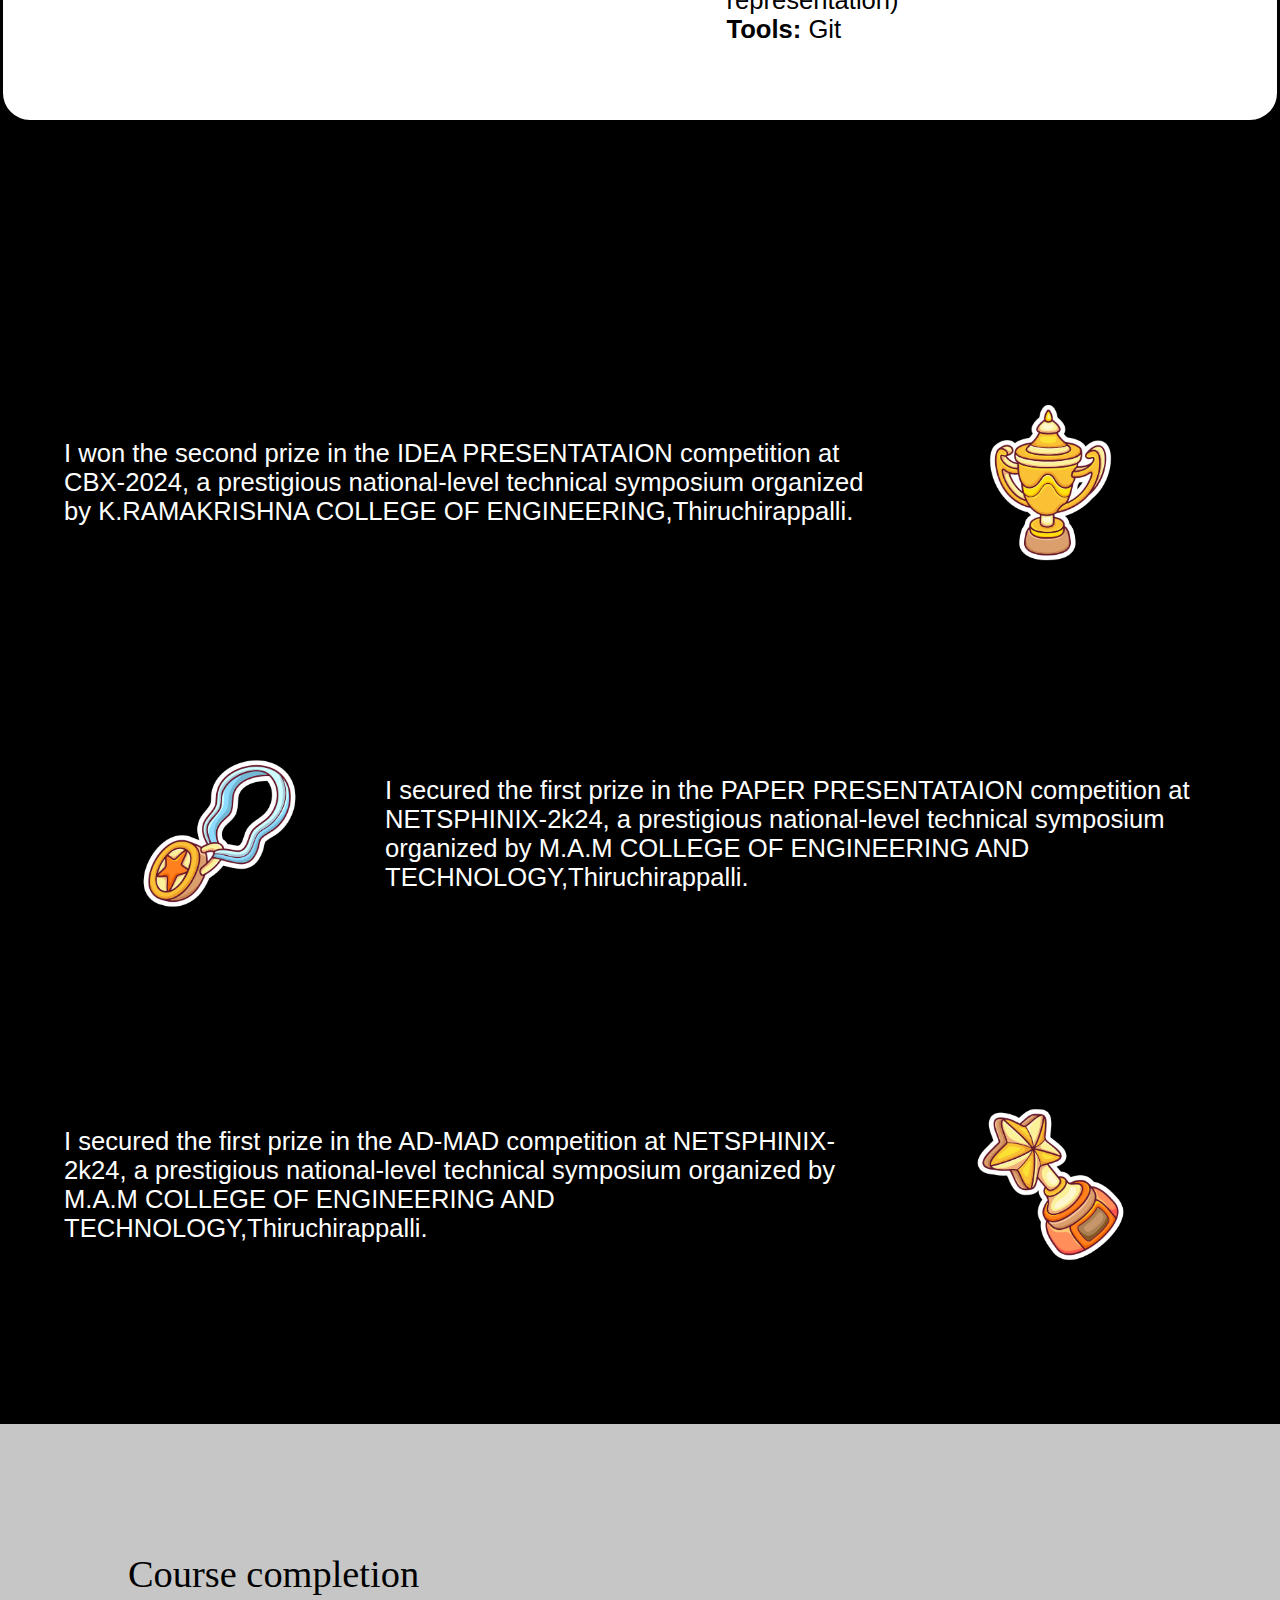
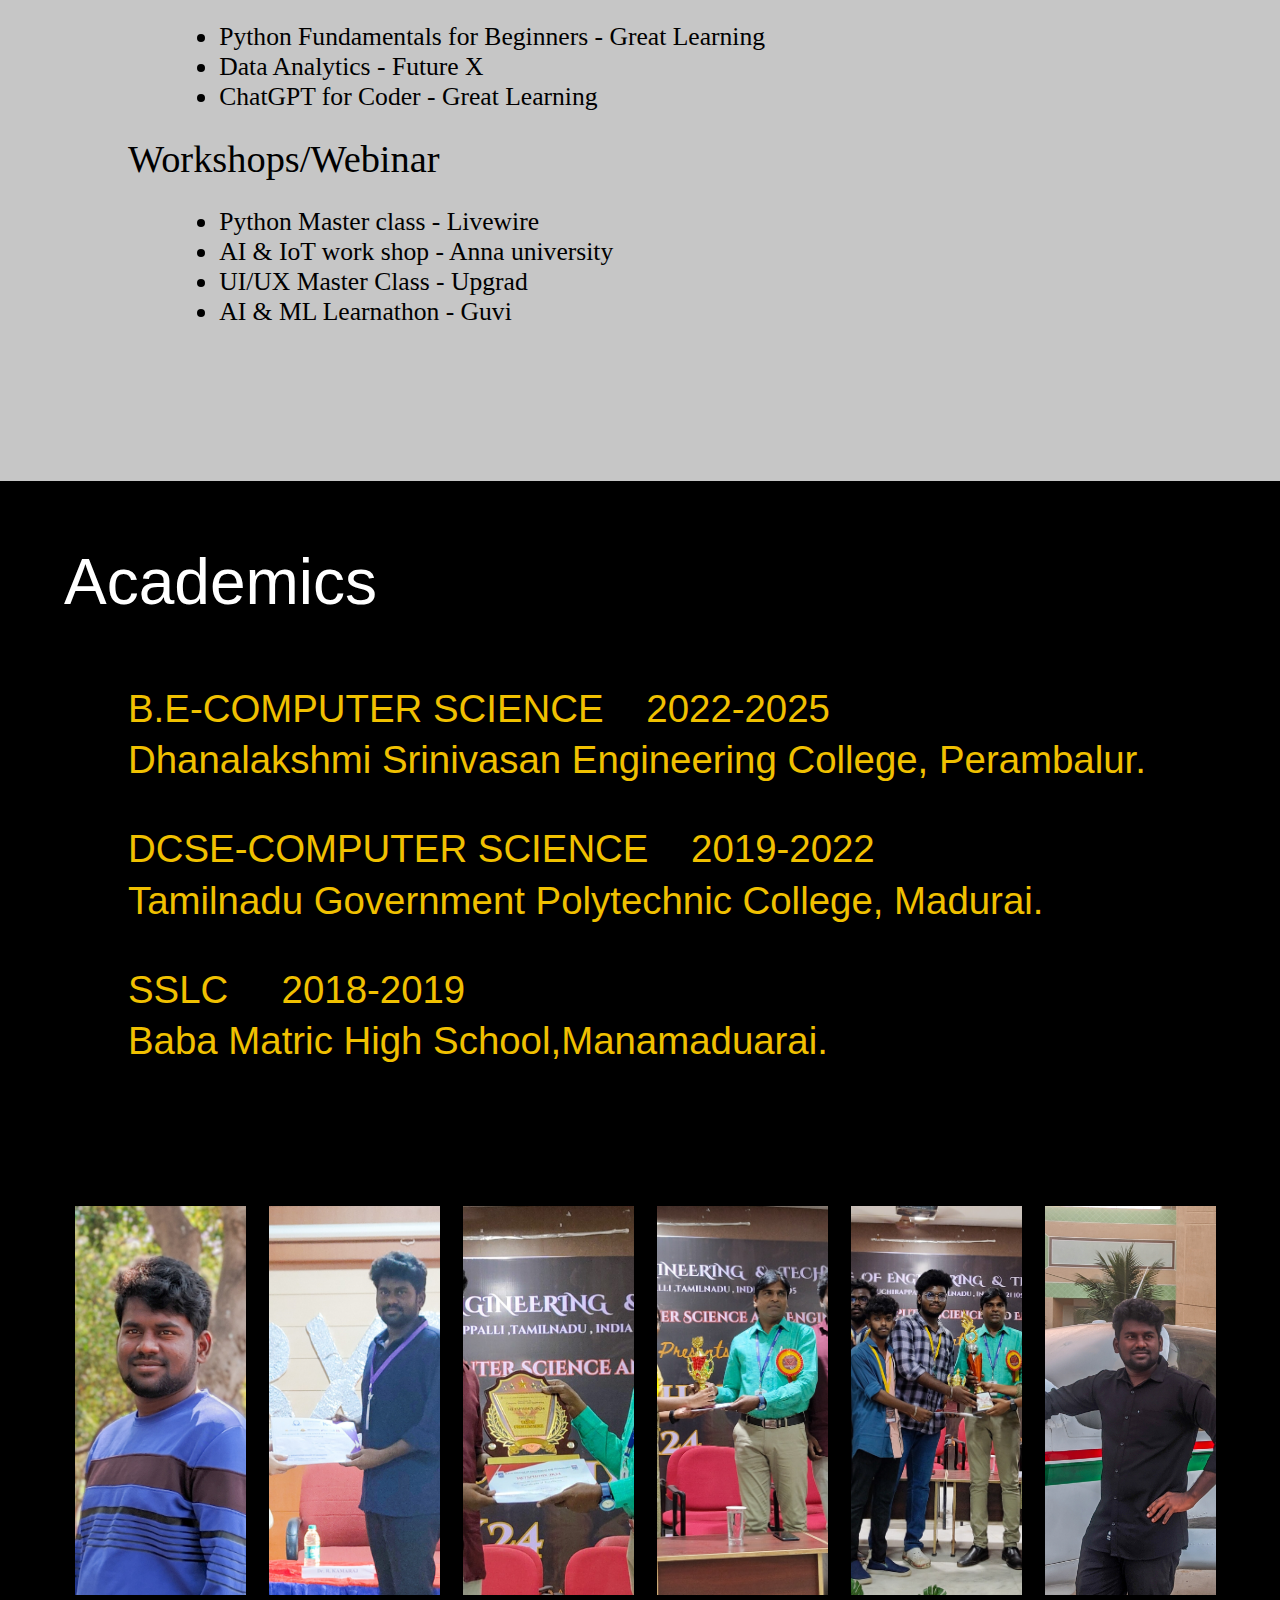
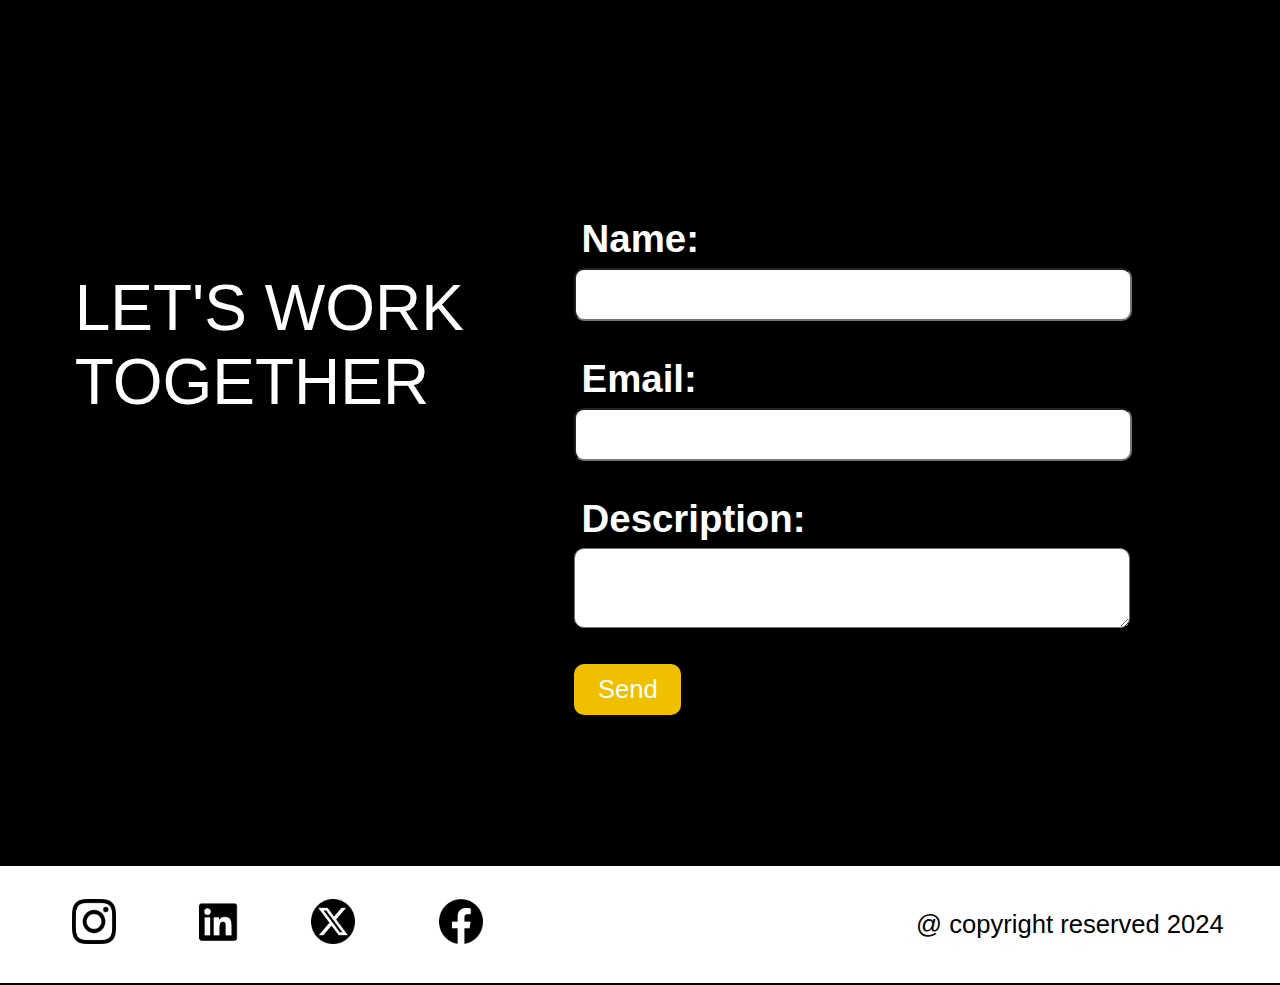
==== commit 5feb8343: "Update index.html" ====
--- a/index.html
+++ b/index.html
@@ -406,7 +406,6 @@
     <div><img src="images/4.jpg" alt="Your Photo"></div>
     <div><img src="images/5.jpg" alt="Your Photo"></div>
     <div><img src="images/6.jpg" alt="Your Photo"></div>
-    <div><img src="images/6.jpg" alt="Your Photo"></div>
     <div><img src="images/7.jpg" alt="Your Photo"></div>
 </div>
 
--- a/mkr.css
+++ b/mkr.css
@@ -697,57 +697,33 @@
 
 .gallery {
   font-size: 3vw;
-  color:#ffffff;
+  color: #ffffff;
   margin: 10% 5%;
-  display:flex;
-  gap:1%;
-  height:400px;
-  width:90%;
-}
- 
+  display: flex;
+  gap: 1%;
+  height: 400px;
+  width: 90%;
+}
+
 .gallery > div {
-  flex:1;
+  flex: 1;
   transition: all 1s;
-}
-
-.gallery > div:nth-child(1) {
-  background:url("images/2.jpg");
-  background-position: center;
-  background-size:cover;
-}
-
-.gallery > div:nth-child(2) {
-  background:url("images/3.jpg");
-  background-position: center;
-  background-size:cover;
-}
-
-.gallery > div:nth-child(3) {
-  background:url("images/4.jpg");
-  background-position: center;
-  background-size:cover;
-}
-
-.gallery > div:nth-child(4) {
-  background:url("images/5.jpg");
-  background-position: center;
-  background-size:cover;
-}
-
-.gallery > div:nth-child(5) {
-  background:url("images/6.jpg");
-  background-position: center;
-  background-size:cover;
-}
-
-.gallery > div:nth-child(6) {
-  background:url("images/7.jpg");
-  background-position: center;
-  background-size:cover;
+  overflow: hidden;
+}
+
+.gallery img {
+  width: 100%;
+  height: 100%;
+  object-fit: cover;
+  transition: transform 1s;
 }
 
 .gallery > div:hover {
-  flex:6;
+  flex: 6;
+}
+
+.gallery > div:hover img {
+  transform: scale(1.1);
 }
 @media (max-width: 768px) {
   .gallery {
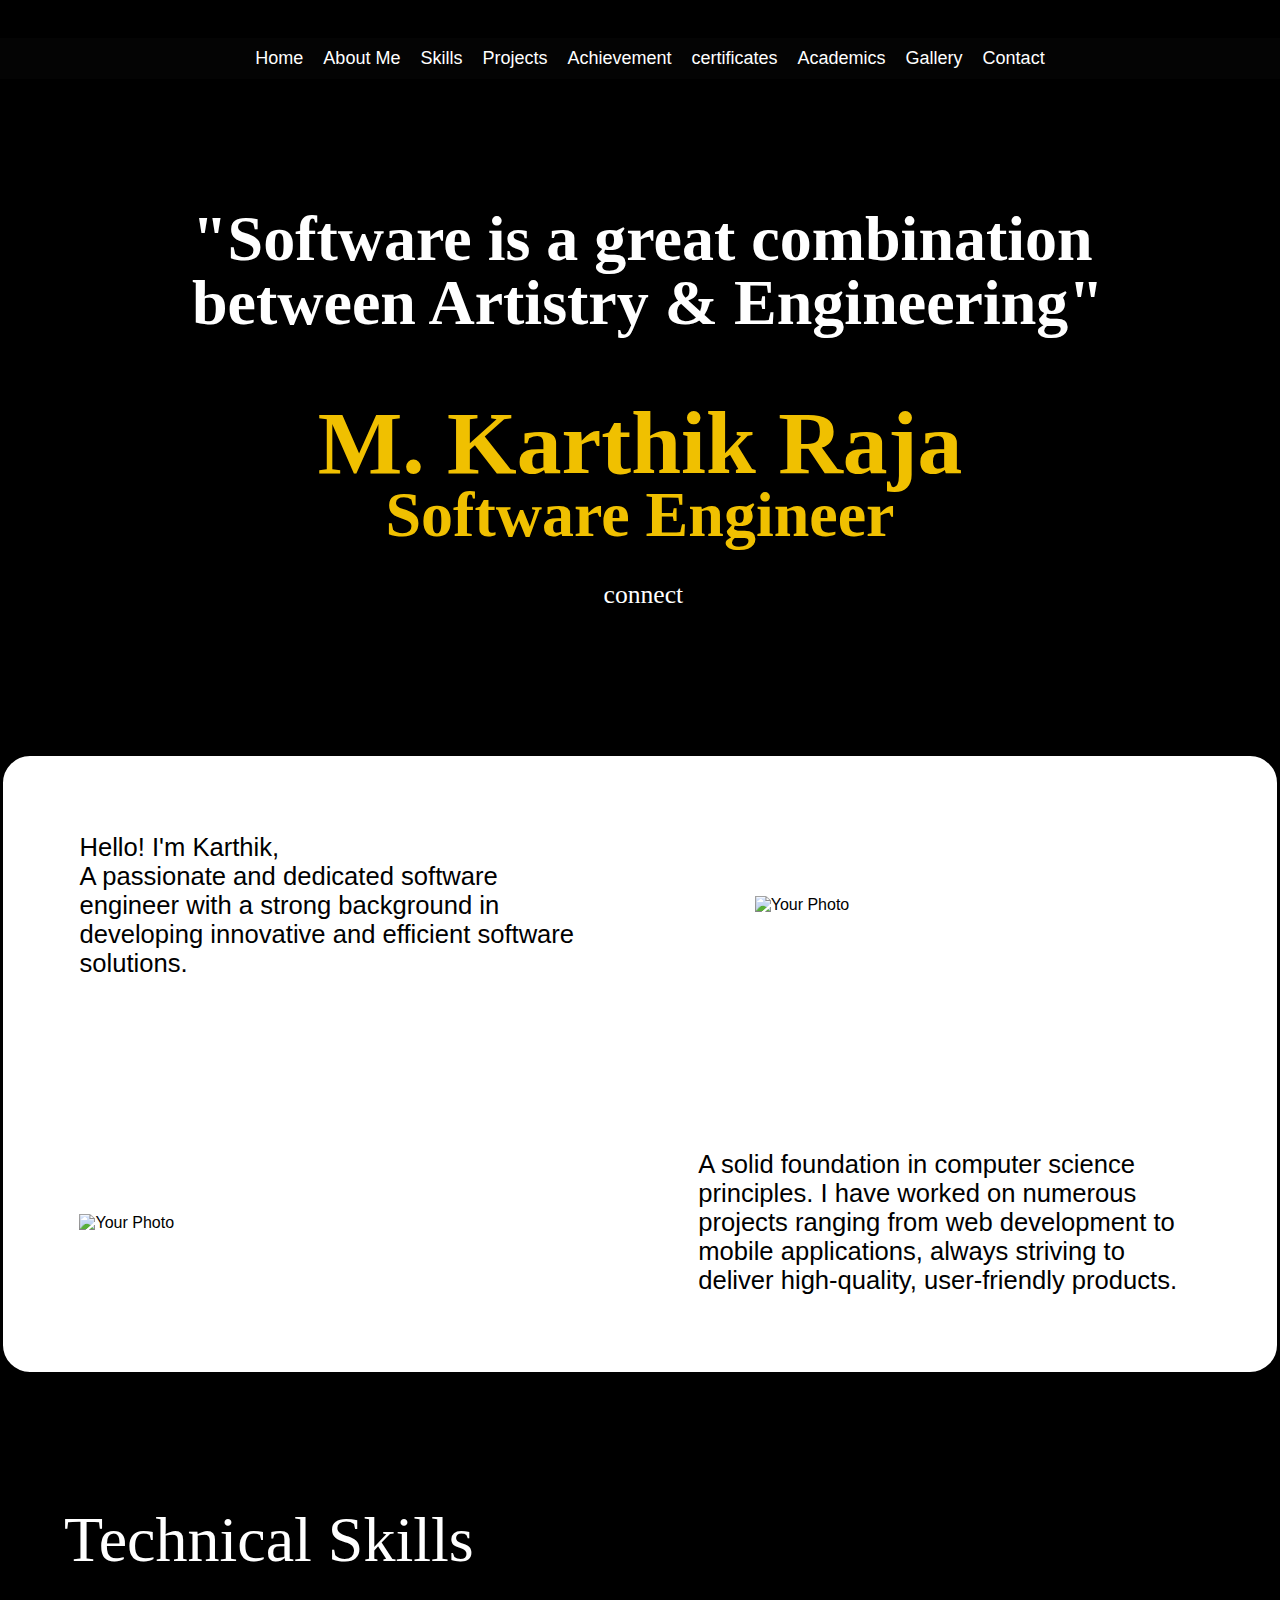
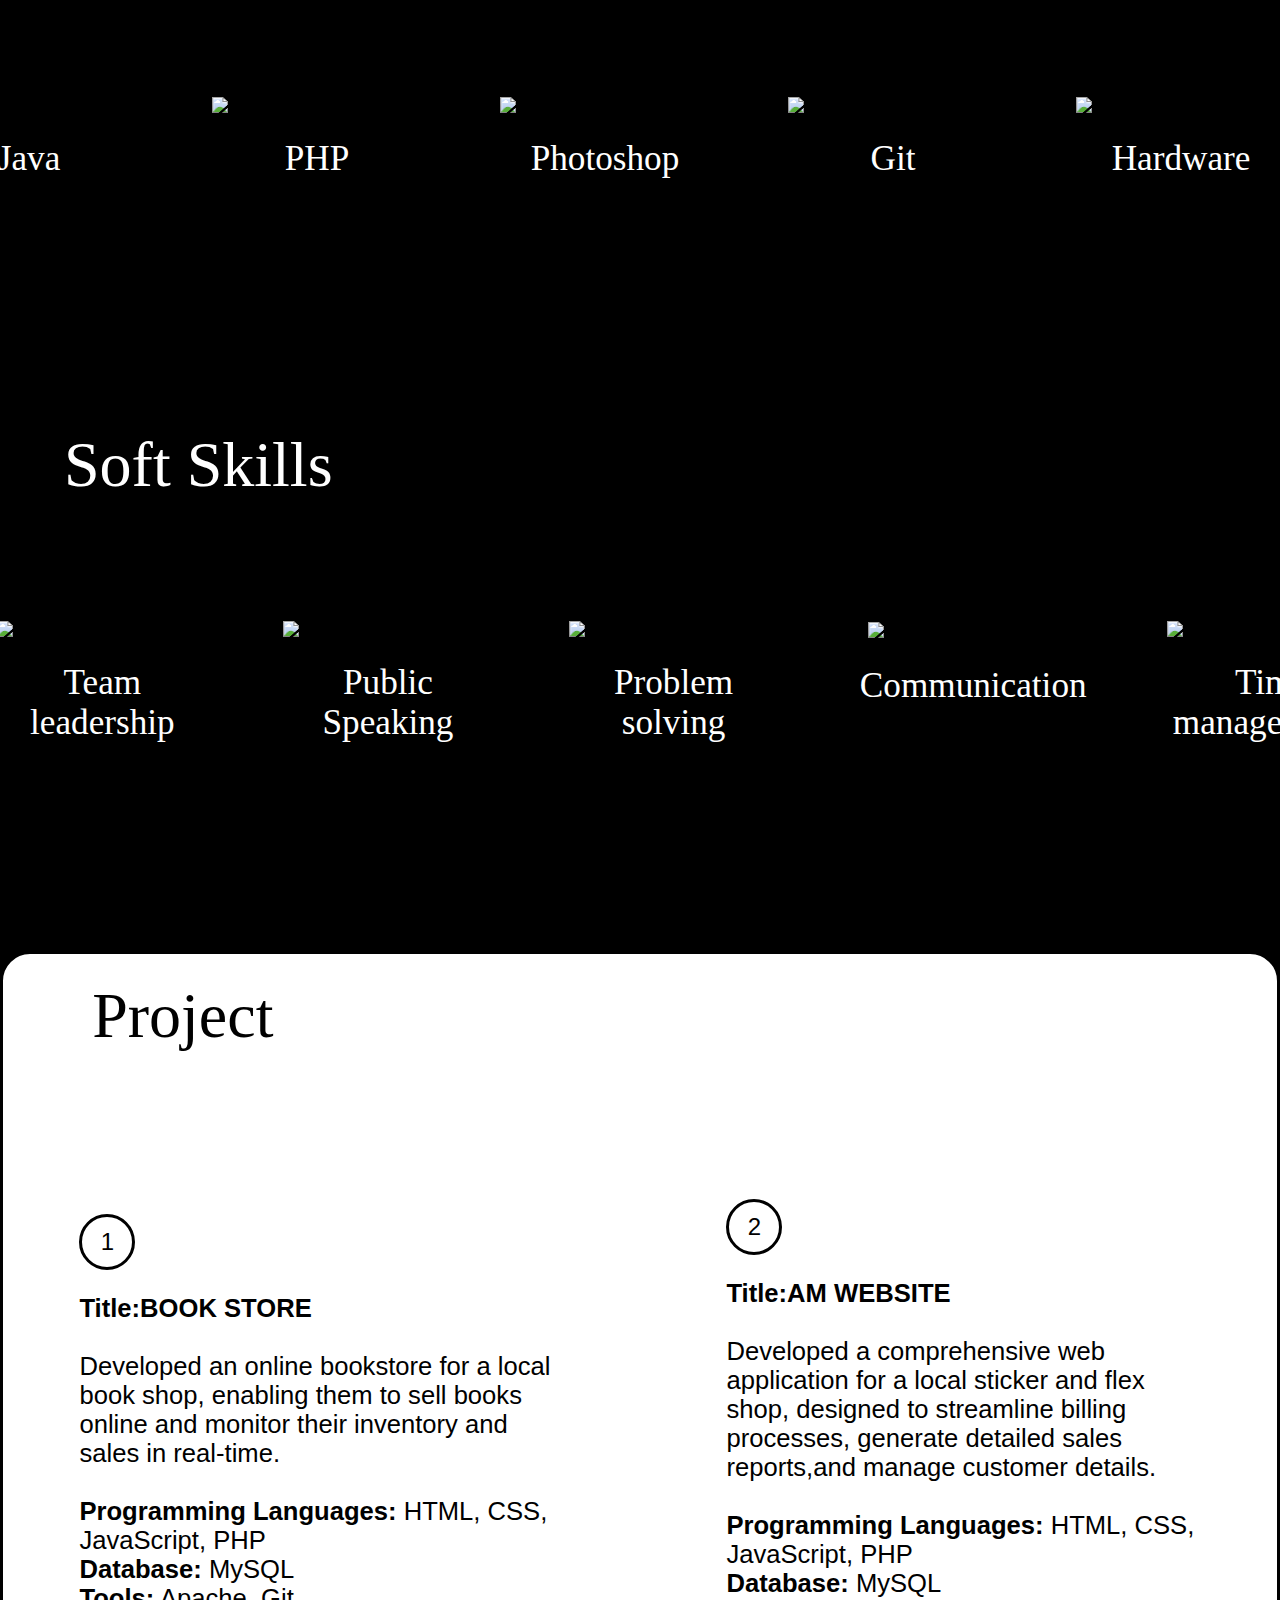
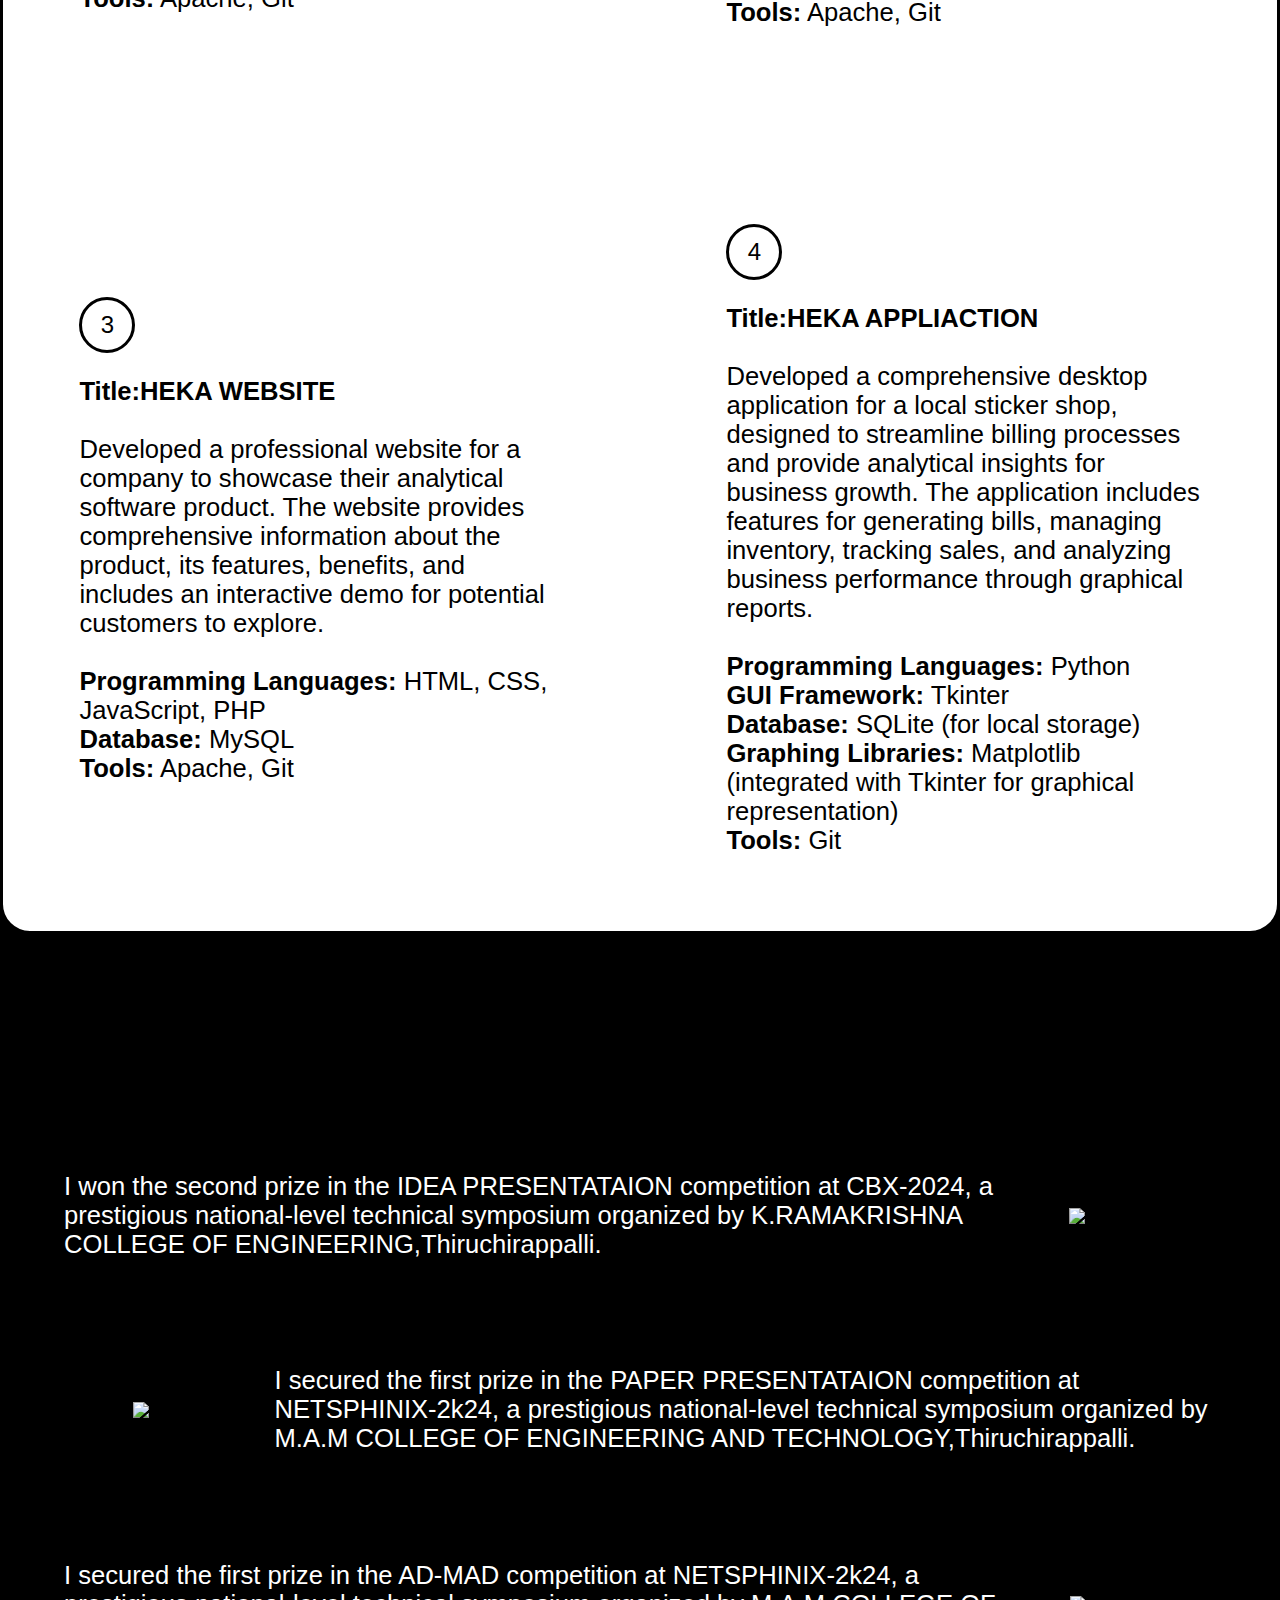
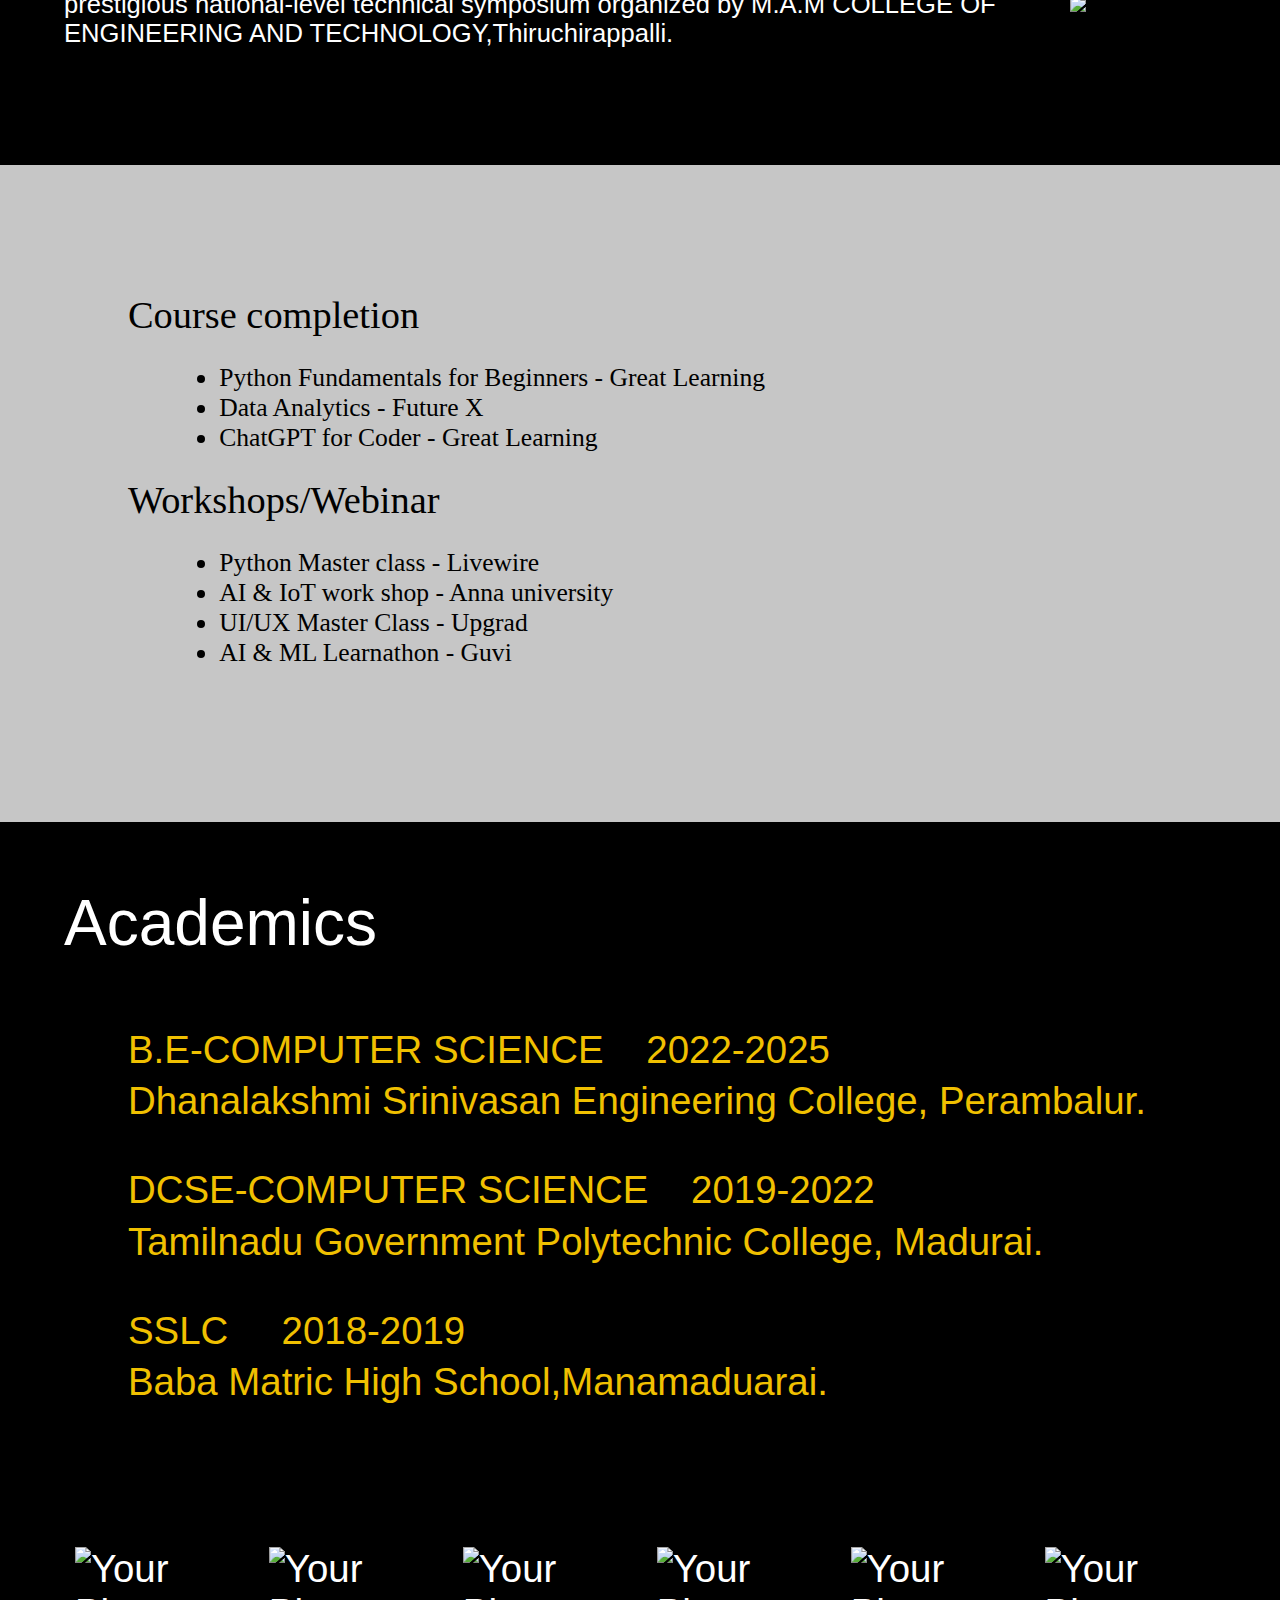
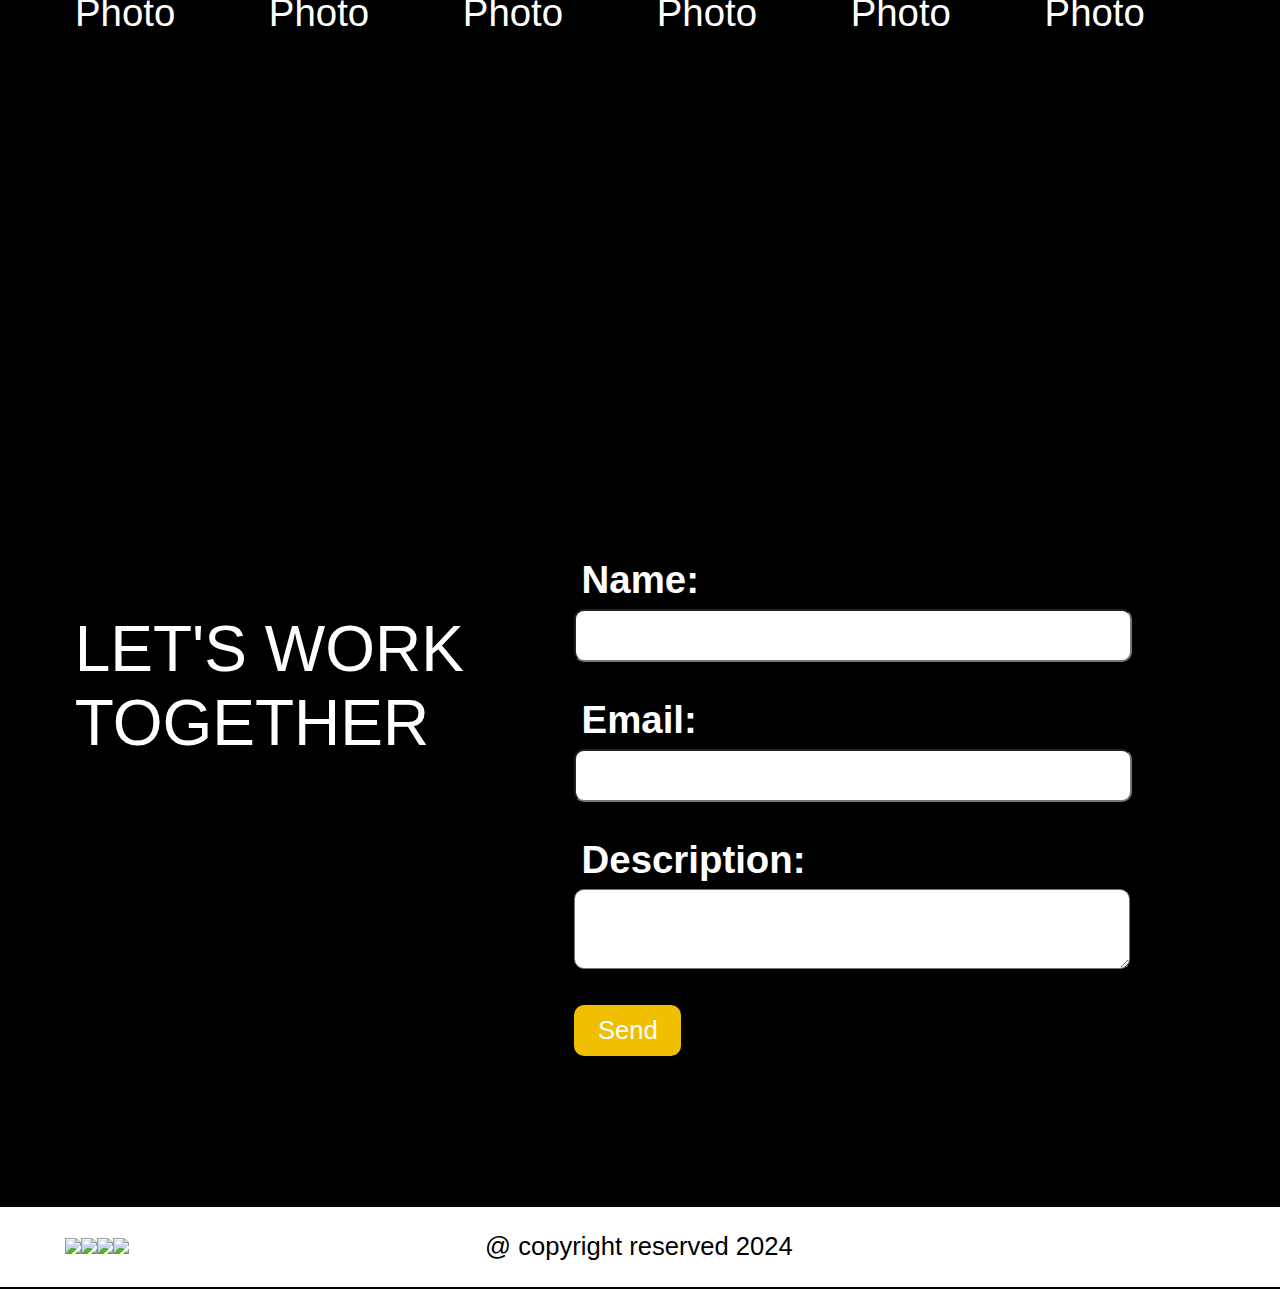
==== commit 4dbe30d7: "Update index.html" ====
--- a/index.html
+++ b/index.html
@@ -14,51 +14,31 @@
     <nav class="navbar"> 
         <div class="navbar-container">
           <button class="navbar-toggle" id="mobile-menu">
-            <span class="navbar-icon"></span>
+            ☰ <!-- Hamburger icon -->
           </button>
           <ul class="navbar-menu">
             <li class="navbar-item"><a href="#home" class="navbar-link" id="home">Home</a></li>
             <li class="navbar-item"><a href="#about" class="navbar-link" id="About Me">About Me</a></li>
-            <li class="navbar-item"><a href="#projects" class="navbar-link" id="Skills">Skills</a></li>
-            <li class="navbar-item"><a href="#experience" class="navbar-link" id="Projects">Projects</a></li>
-            <li class="navbar-item"><a href="#education" class="navbar-link" id="Achievement">Achievement</a></li>
-            <li class="navbar-item"><a href="#contact" class="navbar-link" id="certificates">certificates</a></li>
-            <li class="navbar-item"><a href="#contact" class="navbar-link" id="Academics">Academics</a></li>
-            <li class="navbar-item"><a href="#contact" class="navbar-link" id="Gallery">Gallery</a></li>
+            <li class="navbar-item"><a href="#skills" class="navbar-link" id="Skills">Skills</a></li>
+            <li class="navbar-item"><a href="#projects" class="navbar-link" id="Projects">Projects</a></li>
+            <li class="navbar-item"><a href="#achivment" class="navbar-link" id="Achievement">Achievement</a></li>
+            <li class="navbar-item"><a href="#certificate" class="navbar-link" id="certificates">certificates</a></li>
+            <li class="navbar-item"><a href="#academics" class="navbar-link" id="Academics">Academics</a></li>
+            <li class="navbar-item"><a href="#gallery" class="navbar-link" id="Gallery">Gallery</a></li>
             <li class="navbar-item"><a href="#contact" class="navbar-link" id="Contact">Contact</a></li>
           </ul>
-          <script>
-            document.getElementById('home').addEventListener('click', function() {
-                document.querySelector('.home').scrollIntoView({ behavior: 'smooth' });
-            });
-            document.getElementById('About Me').addEventListener('click', function() {
-                document.querySelector('.about').scrollIntoView({ behavior: 'smooth' });
-            });
-            document.getElementById('Skills').addEventListener('click', function() {
-                document.querySelector('.all-skills').scrollIntoView({ behavior: 'smooth' });
-            });
-            document.getElementById('Projects').addEventListener('click', function() {
-                document.querySelector('.project').scrollIntoView({ behavior: 'smooth' });
-            });
-            document.getElementById('Achievement').addEventListener('click', function() {
-                document.querySelector('.achivement').scrollIntoView({ behavior: 'smooth' });
-            });
-            document.getElementById('certificates').addEventListener('click', function() {
-                document.querySelector('.certificates').scrollIntoView({ behavior: 'smooth' });
-            });
-            document.getElementById('Academics').addEventListener('click', function() {
-                document.querySelector('.education').scrollIntoView({ behavior: 'smooth' });
-            });
-            document.getElementById('Gallery').addEventListener('click', function() {
-                document.querySelector('.gallery').scrollIntoView({ behavior: 'smooth' });
-            });
-            document.getElementById('Contact').addEventListener('click', function() {
-                document.querySelector('.contact').scrollIntoView({ behavior: 'smooth' });
-            });
-        </script>
         </div>
       </nav>
-      <script src="mkr.js"></script>
+      <script>
+        document.addEventListener('DOMContentLoaded', () => {
+          const mobileMenu = document.getElementById('mobile-menu');
+          const navbarMenu = document.querySelector('.navbar-menu');
+        
+          mobileMenu.addEventListener('click', () => {
+            navbarMenu.classList.toggle('active');
+          });
+        });
+      </script>
 <div class="home">
       <div class="qoute">"Software is a great combination<br> 
         between Artistry & Engineering"
@@ -85,7 +65,7 @@
               with a strong background in developing innovative
               and efficient software solutions.<br>
           </div>
-          <img src="images/1.jpg" alt="Your Photo">
+          <img src="C:/Users/karth/Desktop/MKR PORTFOLIO/images/1.jpg" alt="Your Photo">
       </div>
       <div class="section">
           
@@ -95,7 +75,7 @@
               always striving to deliver high-quality,
               user-friendly products.
           </div>
-          <img src="./images/soft.jpg" alt="Your Photo">
+          <img src="C:/Users/karth/Desktop/MKR PORTFOLIO/images/soft.jpg" alt="Your Photo">
       </div>
   </div>
 <div class="all-skills">
@@ -104,92 +84,92 @@
     <div class="skill-slider">
         <div class="slide-track">
             <div class="slide">
-                <img src="./images/html.png" alt="Skill 1">
+                <img src="C:/Users/karth/Desktop/MKR PORTFOLIO/images/html.png" alt="Skill 1">
                 <p>HTML</p>
             </div>
             <div class="slide">
-                <img src="./images/css.png" alt="Skill 2">
+                <img src="C:/Users/karth/Desktop/MKR PORTFOLIO/images/css.png" alt="Skill 2">
                 <p>CSS</p>
             </div>
             <div class="slide">
-                <img src="./images/python.png" alt="Skill 3">
+                <img src="C:/Users/karth/Desktop/MKR PORTFOLIO/images/python.png" alt="Skill 3">
                 <p>Python</p>
             </div>
             <div class="slide">
-                <img src="./images/sql.png" alt="Skill 4">
+                <img src="C:/Users/karth/Desktop/MKR PORTFOLIO/images/sql.png" alt="Skill 4">
                 <p>SQL</p>
             </div>
             <div class="slide">
-                <img src="./images/js.png" alt="Skill 5">
+                <img src="C:/Users/karth/Desktop/MKR PORTFOLIO/images/js.png" alt="Skill 5">
                 <p>JavaScript</p>
             </div>
             <div class="slide">
-                <img src="./images/java.png" alt="Skill 6">
+                <img src="C:/Users/karth/Desktop/MKR PORTFOLIO/images/java.png" alt="Skill 6">
                 <p>Java</p>
             </div>
             <div class="slide">
-                <img src="./images/php.png" alt="Skill 7">
+                <img src="C:/Users/karth/Desktop/MKR PORTFOLIO/images/php.png" alt="Skill 7">
                 <p>PHP</p>
             </div>
             <div class="slide">
-                <img src="./images/photoshop.png" alt="Skill 8">
+                <img src="C:/Users/karth/Desktop/MKR PORTFOLIO/images/photoshop.png" alt="Skill 8">
                 <p>Photoshop</p>
             </div>
             <div class="slide">
-                <img src="./images/git.png" alt="Skill 9">
+                <img src="C:/Users/karth/Desktop/MKR PORTFOLIO/images/git.png" alt="Skill 9">
                 <p>Git</p>
             </div>
             <div class="slide">
-                <img src="./images/hardware.png" alt="Skill 10">
+                <img src="C:/Users/karth/Desktop/MKR PORTFOLIO/images/hardware.png" alt="Skill 10">
                 <p>Hardware</p>
             </div>
             <div class="slide">
-                <img src="./images/graphi.png" alt="Skill 11">
+                <img src="C:/Users/karth/Desktop/MKR PORTFOLIO/images/graphi.png" alt="Skill 11">
                 <p>Graphic design</p>
             </div>
             <!-- Repeat the images to create a seamless loop -->
             <div class="slide">
-                <img src="./images/html.png" alt="Skill 1">
+                <img src="C:/Users/karth/Desktop/MKR PORTFOLIO/images/html.png" alt="Skill 1">
                 <p>HTML</p>
             </div>
             <div class="slide">
-                <img src="./images/css.png" alt="Skill 2">
+                <img src="C:/Users/karth/Desktop/MKR PORTFOLIO/images/css.png" alt="Skill 2">
                 <p>CSS</p>
             </div>
             <div class="slide">
-                <img src="./images/python.png" alt="Skill 3">
+                <img src="C:/Users/karth/Desktop/MKR PORTFOLIO/images/python.png" alt="Skill 3">
                 <p>Python</p>
             </div>
             <div class="slide">
-                <img src="./images/sql.png" alt="Skill 4">
+                <img src="C:/Users/karth/Desktop/MKR PORTFOLIO/images/sql.png" alt="Skill 4">
                 <p>SQL</p>
             </div>
             <div class="slide">
-                <img src="./images/js.png" alt="Skill 5">
+                <img src="C:/Users/karth/Desktop/MKR PORTFOLIO/images/js.png" alt="Skill 5">
                 <p>JavaScript</p>
             </div>
             <div class="slide">
-                <img src="./images/java.png" alt="Skill 6">
+                <img src="C:/Users/karth/Desktop/MKR PORTFOLIO/images/java.png" alt="Skill 6">
                 <p>Java</p>
             </div>
             <div class="slide">
-                <img src="./images/php.png" alt="Skill 7">
+                <img src="C:/Users/karth/Desktop/MKR PORTFOLIO/images/php.png" alt="Skill 7">
                 <p>PHP</p>
             </div>
             <div class="slide">
-                <img src="./images/photoshop.png" alt="Skill 8">
+                <img src="C:/Users/karth/Desktop/MKR PORTFOLIO/images/photoshop.png" alt="Skill 8">
                 <p>Photoshop</p>
             </div>
             <div class="slide">
-                <img src="./images/git.png" alt="Skill 9">
+                <img src="C:/Users/karth/Desktop/MKR PORTFOLIO/images/git.png" alt="Skill 9">
                 <p>Git</p>
             </div>
             <div class="slide">
-                <img src="./images/hardware.png" alt="Skill 10">
+                <img src="C:/Users/karth/Desktop/MKR PORTFOLIO/images/hardware.png" alt="Skill 10">
                 <p>Hardware</p>
             </div>
             <div class="slide">
-                <img src="./images/graphi.png" alt="Skill 11">
+                <img src="C:/Users/karth/Desktop/MKR PORTFOLIO/images/graphi.png" alt="Skill 11">
                 <p>Graphic design</p>
             </div>
         </div>
@@ -202,90 +182,90 @@
   <div class="soft-skill-slider">
       <div class="soft-slide-track">
           <div class="soft-slide">
-              <img src="./images/problem solver.png" alt="Skill 1">
+              <img src="C:/Users/karth/Desktop/MKR PORTFOLIO/images/problem solver.png" alt="Skill 1">
               <p>Problem solving</p>
           </div>
           <div class="soft-slide">
-              <img src="./images/commuinication.png" alt="Skill 2">
+              <img src="C:/Users/karth/Desktop/MKR PORTFOLIO/images/commuinication.png" alt="Skill 2">
               <p>Communication</p>
           </div>
           <div class="soft-slide">
-              <img src="./images/time.png" alt="Skill 3">
+              <img src="C:/Users/karth/Desktop/MKR PORTFOLIO/images/time.png" alt="Skill 3">
               <p>Time managenment</p>
           </div>
           <div class="soft-slide">
-              <img src="./images/nego.png" alt="Skill 4">
+              <img src="C:/Users/karth/Desktop/MKR PORTFOLIO/images/nego.png" alt="Skill 4">
               <p>Negotitation</p>
           </div>
           <div class="soft-slide">
-              <img src="./images/team work.png" alt="Skill 5">
+              <img src="C:/Users/karth/Desktop/MKR PORTFOLIO/images/team work.png" alt="Skill 5">
               <p>Team work</p>
           </div>
           <div class="soft-slide">
-              <img src="./images/team leading.png" alt="Skill 6">
+              <img src="C:/Users/karth/Desktop/MKR PORTFOLIO/images/team leading.png" alt="Skill 6">
               <p>Team leadership</p>
           </div>
           <div class="soft-slide">
-              <img src="./images/public.png" alt="Skill 7">
+              <img src="C:/Users/karth/Desktop/MKR PORTFOLIO/images/public.png" alt="Skill 7">
               <p>Public Speaking</p>
           </div>
           <!-- Repeat the images to create a seamless loop -->
           <div class="soft-slide">
-            <img src="./images/problem solver.png" alt="Skill 1">
+            <img src="C:/Users/karth/Desktop/MKR PORTFOLIO/images/problem solver.png" alt="Skill 1">
             <p>Problem solving</p>
         </div>
         <div class="soft-slide">
-            <img src="./images/commuinication.png" alt="Skill 2">
+            <img src="C:/Users/karth/Desktop/MKR PORTFOLIO/images/commuinication.png" alt="Skill 2">
             <p>Communication</p>
         </div>
         <div class="soft-slide">
-            <img src="./images/time.png" alt="Skill 3">
+            <img src="C:/Users/karth/Desktop/MKR PORTFOLIO/images/time.png" alt="Skill 3">
             <p>Time managenment</p>
         </div>
         <div class="soft-slide">
-            <img src="./images/nego.png" alt="Skill 4">
+            <img src="C:/Users/karth/Desktop/MKR PORTFOLIO/images/nego.png" alt="Skill 4">
             <p>Negotitation</p>
         </div>
         <div class="soft-slide">
-            <img src="./images/team work.png" alt="Skill 5">
+            <img src="C:/Users/karth/Desktop/MKR PORTFOLIO/images/team work.png" alt="Skill 5">
             <p>Team work</p>
         </div>
         <div class="soft-slide">
-            <img src="./images/team leading.png" alt="Skill 6">
+            <img src="C:/Users/karth/Desktop/MKR PORTFOLIO/images/team leading.png" alt="Skill 6">
             <p>Team leadership</p>
         </div>
         <div class="soft-slide">
-            <img src="./images/public.png" alt="Skill 7">
+            <img src="C:/Users/karth/Desktop/MKR PORTFOLIO/images/public.png" alt="Skill 7">
             <p>Public Speaking</p>
         </div>
           
           <!-- Repeat the images to create a seamless loop -->
           <div class="soft-slide">
-            <img src="./images/problem solver.png" alt="Skill 1">
+            <img src="C:/Users/karth/Desktop/MKR PORTFOLIO/images/problem solver.png" alt="Skill 1">
             <p>Problem solving</p>
         </div>
         <div class="soft-slide">
-            <img src="./images/commuinication.png" alt="Skill 2">
+            <img src="C:/Users/karth/Desktop/MKR PORTFOLIO/images/commuinication.png" alt="Skill 2">
             <p>Communication</p>
         </div>
         <div class="soft-slide">
-            <img src="./images/time.png" alt="Skill 3">
+            <img src="C:/Users/karth/Desktop/MKR PORTFOLIO/images/time.png" alt="Skill 3">
             <p>Time managenment</p>
         </div>
         <div class="soft-slide">
-            <img src="./images/nego.png" alt="Skill 4">
+            <img src="C:/Users/karth/Desktop/MKR PORTFOLIO/images/nego.png" alt="Skill 4">
             <p>Negotitation</p>
         </div>
         <div class="soft-slide">
-            <img src="./images/team work.png" alt="Skill 5">
+            <img src="C:/Users/karth/Desktop/MKR PORTFOLIO/images/team work.png" alt="Skill 5">
             <p>Team work</p>
         </div>
         <div class="soft-slide">
-            <img src="./images/team leading.png" alt="Skill 6">
+            <img src="C:/Users/karth/Desktop/MKR PORTFOLIO/images/team leading.png" alt="Skill 6">
             <p>Team leadership</p>
         </div>
         <div class="soft-slide">
-            <img src="./images/public.png" alt="Skill 7">
+            <img src="C:/Users/karth/Desktop/MKR PORTFOLIO/images/public.png" alt="Skill 7">
             <p>Public Speaking</p>
         </div>
           </div>
@@ -347,17 +327,17 @@
 <div class="rama">
     I won the second prize in the IDEA PRESENTATAION competition at CBX-2024,
     a prestigious national-level technical symposium organized by K.RAMAKRISHNA COLLEGE OF ENGINEERING,Thiruchirappalli.
-    <img src="./images/cup.png" class="image"><br>
+    <img src="C:/Users/karth/Desktop/MKR PORTFOLIO/images/cup.png" class="image"><br>
  </div>
 <div class="rama">
-    <img src="./images/metal.png" class="image">
+    <img src="C:/Users/karth/Desktop/MKR PORTFOLIO/images/metal.png" class="image">
     I secured the first prize in the PAPER PRESENTATAION competition at NETSPHINIX-2k24,
     a prestigious national-level technical symposium organized by M.A.M COLLEGE OF ENGINEERING AND TECHNOLOGY,Thiruchirappalli.<br>
 </div>
 <div class="rama">
     I secured the first prize in the AD-MAD competition at NETSPHINIX-2k24,
     a prestigious national-level technical symposium organized by M.A.M COLLEGE OF ENGINEERING AND TECHNOLOGY,Thiruchirappalli.
-    <img src="./images/cup 1.png" class="image"><br>
+    <img src="C:/Users/karth/Desktop/MKR PORTFOLIO/images/cup 1.png" class="image"><br>
 </div>
 </div>
 
@@ -401,12 +381,12 @@
 </div>
 
 <div class="gallery"> 
-    <div><img src="images/2.jpg" alt="Your Photo"></div>
-    <div><img src="images/3.jpg" alt="Your Photo"></div>
-    <div><img src="images/4.jpg" alt="Your Photo"></div>
-    <div><img src="images/5.jpg" alt="Your Photo"></div>
-    <div><img src="images/6.jpg" alt="Your Photo"></div>
-    <div><img src="images/7.jpg" alt="Your Photo"></div>
+    <div><img src="C:/Users/karth/Desktop/MKR PORTFOLIO/images/2.jpg" alt="Your Photo"></div>
+    <div><img src="C:/Users/karth/Desktop/MKR PORTFOLIO/images/3.jpg" alt="Your Photo"></div>
+    <div><img src="C:/Users/karth/Desktop/MKR PORTFOLIO/images/4.jpg" alt="Your Photo"></div>
+    <div><img src="C:/Users/karth/Desktop/MKR PORTFOLIO/images/5.jpg" alt="Your Photo"></div>
+    <div><img src="C:/Users/karth/Desktop/MKR PORTFOLIO/images/6.jpg" alt="Your Photo"></div>
+    <div><img src="C:/Users/karth/Desktop/MKR PORTFOLIO/images/7.jpg" alt="Your Photo"></div>
 </div>
 
 <div class="footer">
@@ -429,10 +409,10 @@
 </div>
 </div>
 <div class="social">
-     <a href="https://www.instagram.com/karthik_raja_m?igsh=cHJyaHlseDhhdGFs"><img src="./images/insta.png"></a> 
-     <a href="https://www.linkedin.com/in/karthik-raja-m-9452a2258?utm_source=share&utm_campaign=share_via&utm_content=profile&utm_medium=android_app"><img src="./images/linkedin.png"></a>
-     <a href="https://x.com/MKR8175?t=cGU1gvnQO6nelitNglWFtQ&s=08"><img src="./images/x.png"></a>
-     <a href="https://www.facebook.com/share/TYWGieZEiUtYJEDW/?mibextid=qi2Omg"><img src="./images/fb.png"></a>
+     <a href="https://www.instagram.com/karthik_raja_m?igsh=cHJyaHlseDhhdGFs"><img src="C:/Users/karth/Desktop/MKR PORTFOLIO/images/insta.png"></a> 
+     <a href="https://www.linkedin.com/in/karthik-raja-m-9452a2258?utm_source=share&utm_campaign=share_via&utm_content=profile&utm_medium=android_app"><img src="C:/Users/karth/Desktop/MKR PORTFOLIO/images/linkedin.png"></a>
+     <a href="https://x.com/MKR8175?t=cGU1gvnQO6nelitNglWFtQ&s=08"><img src="C:/Users/karth/Desktop/MKR PORTFOLIO/images/x.png"></a>
+     <a href="https://www.facebook.com/share/TYWGieZEiUtYJEDW/?mibextid=qi2Omg"><img src="C:/Users/karth/Desktop/MKR PORTFOLIO/images/fb.png"></a>
      <div class="copy"> @ copyright reserved 2024</div>
      </div>
 
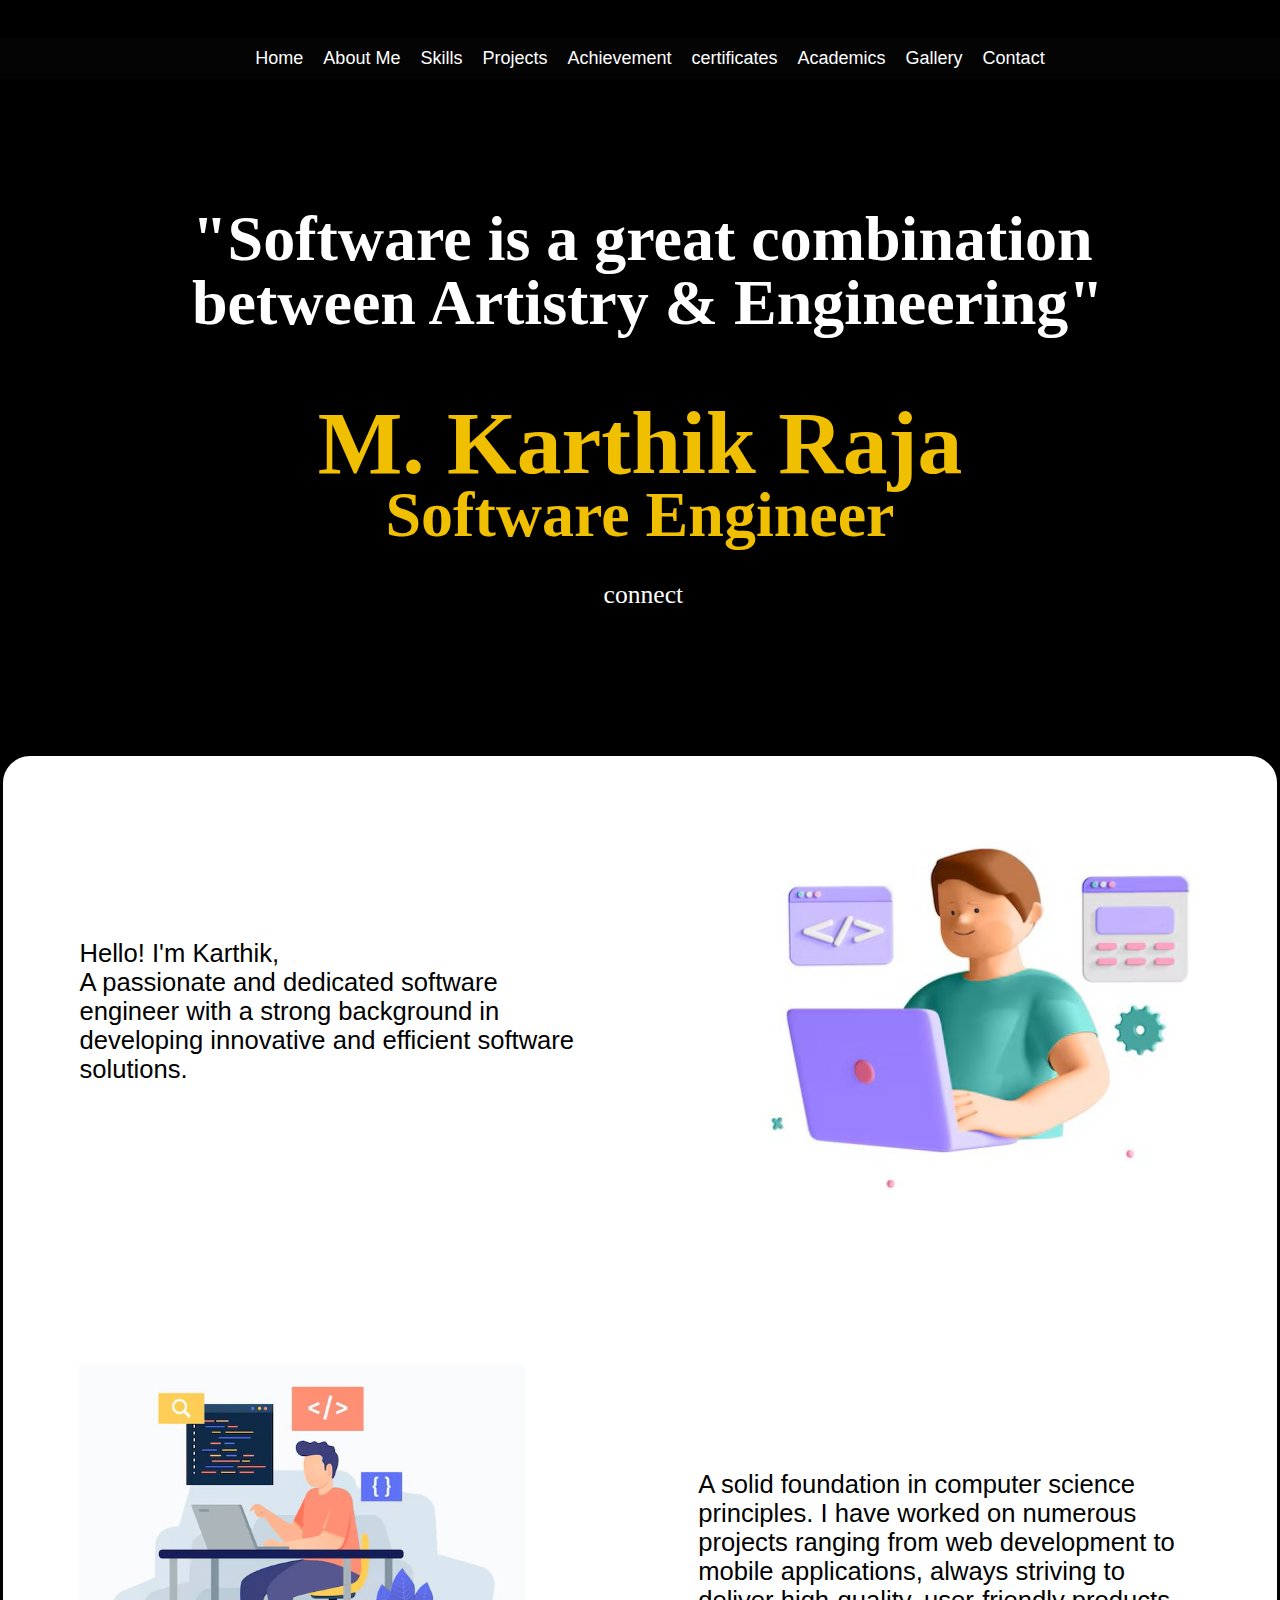
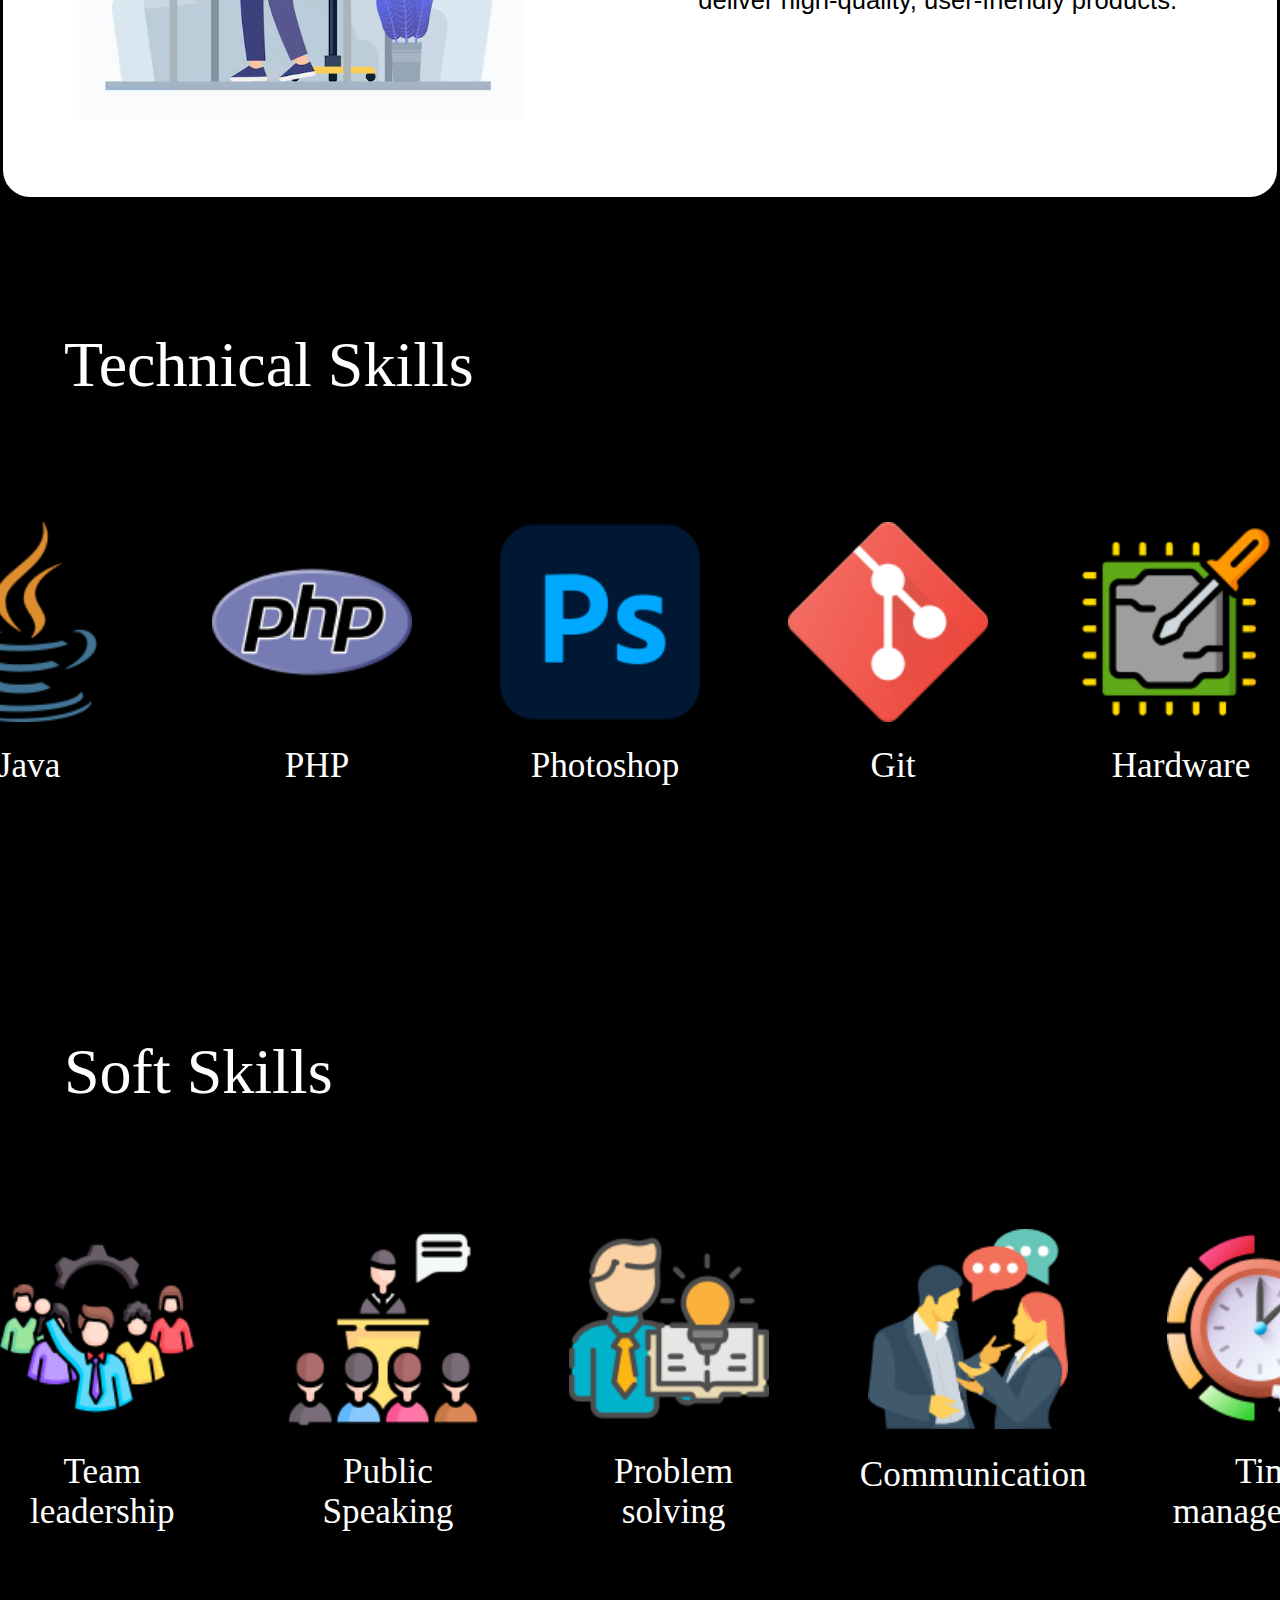
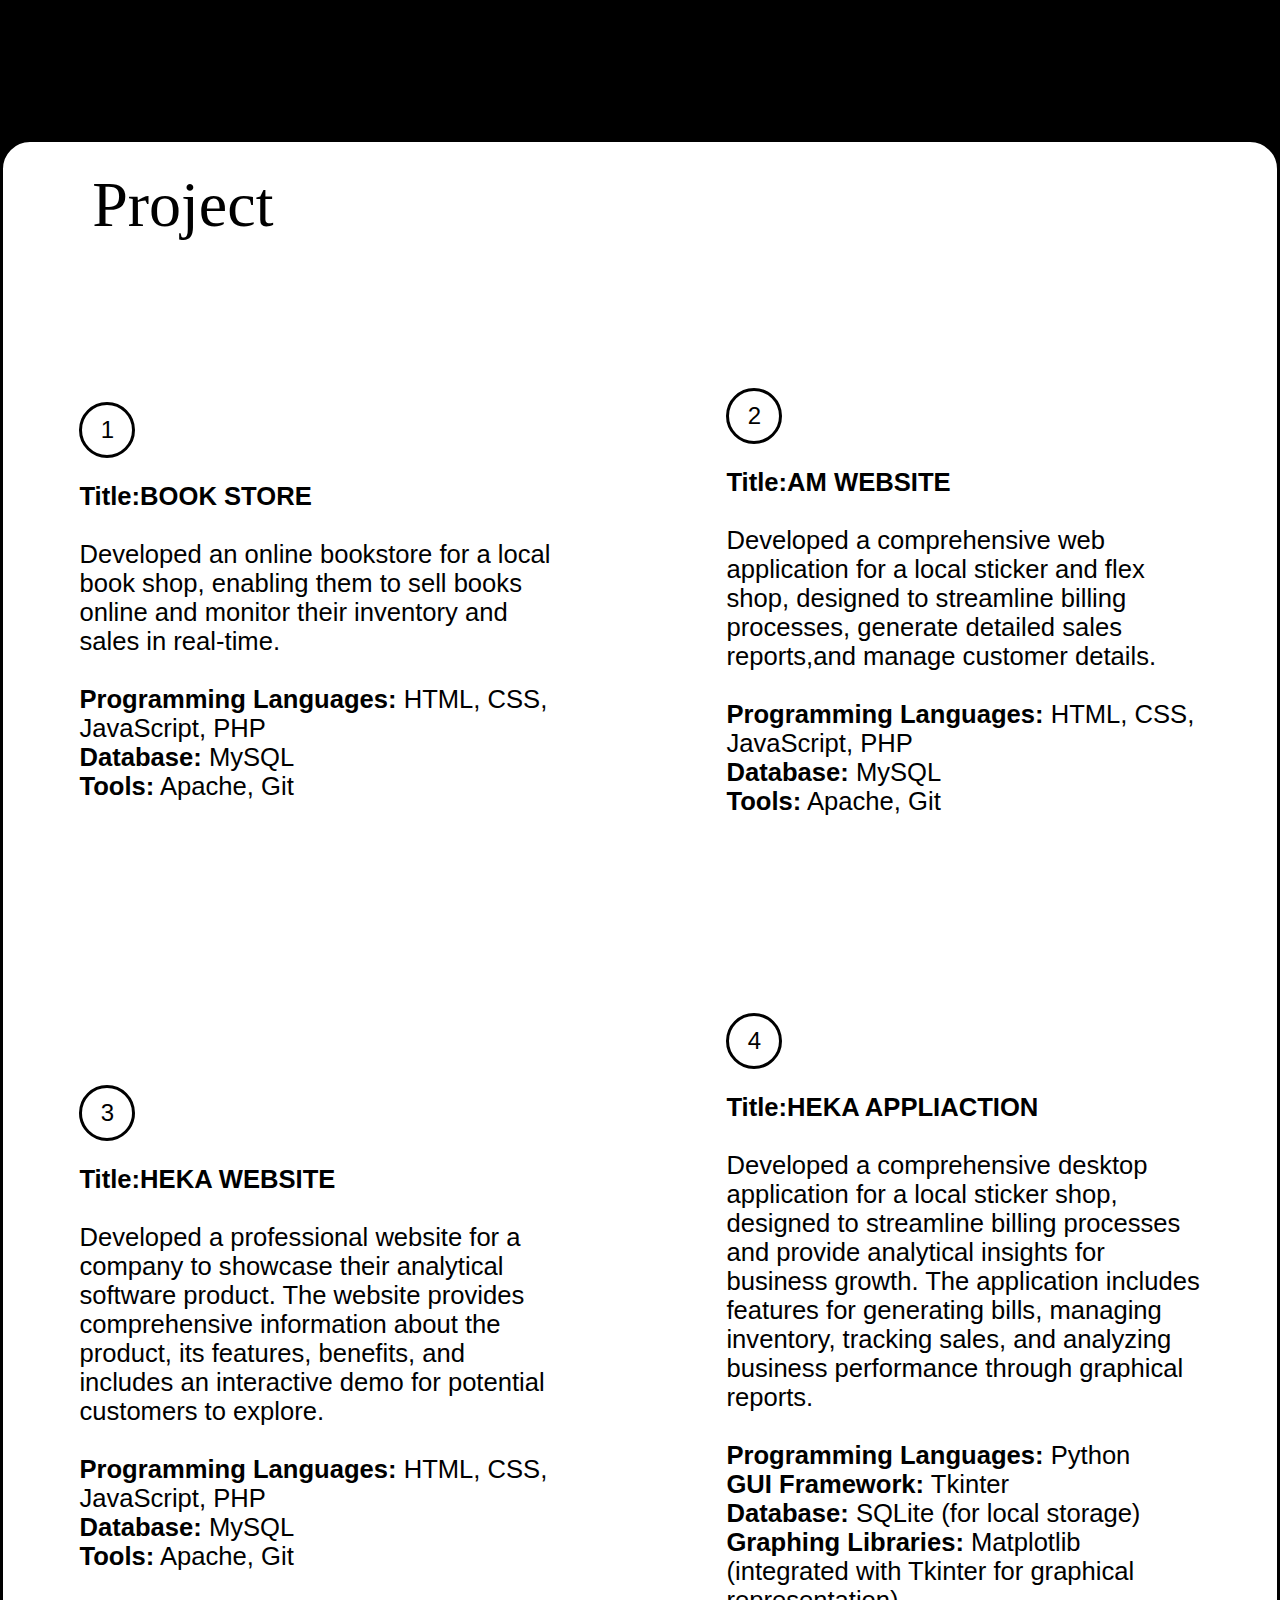
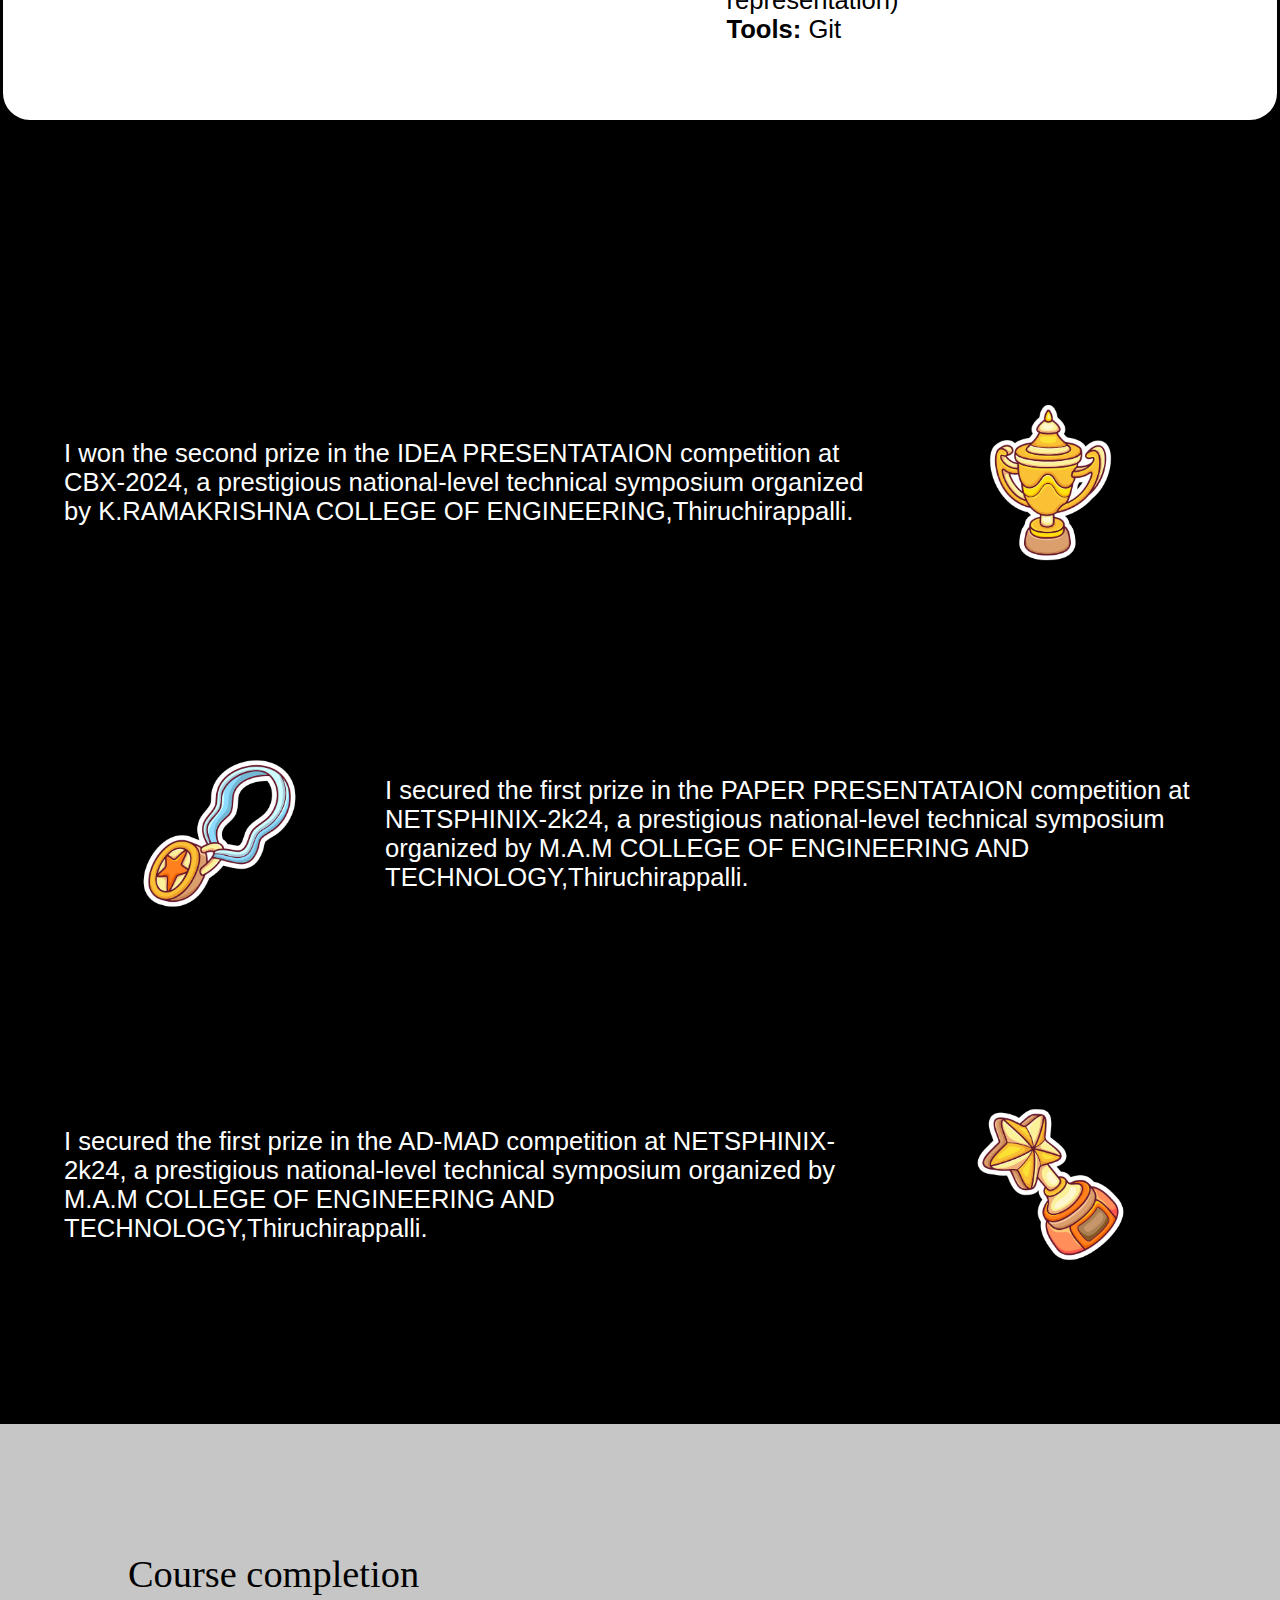
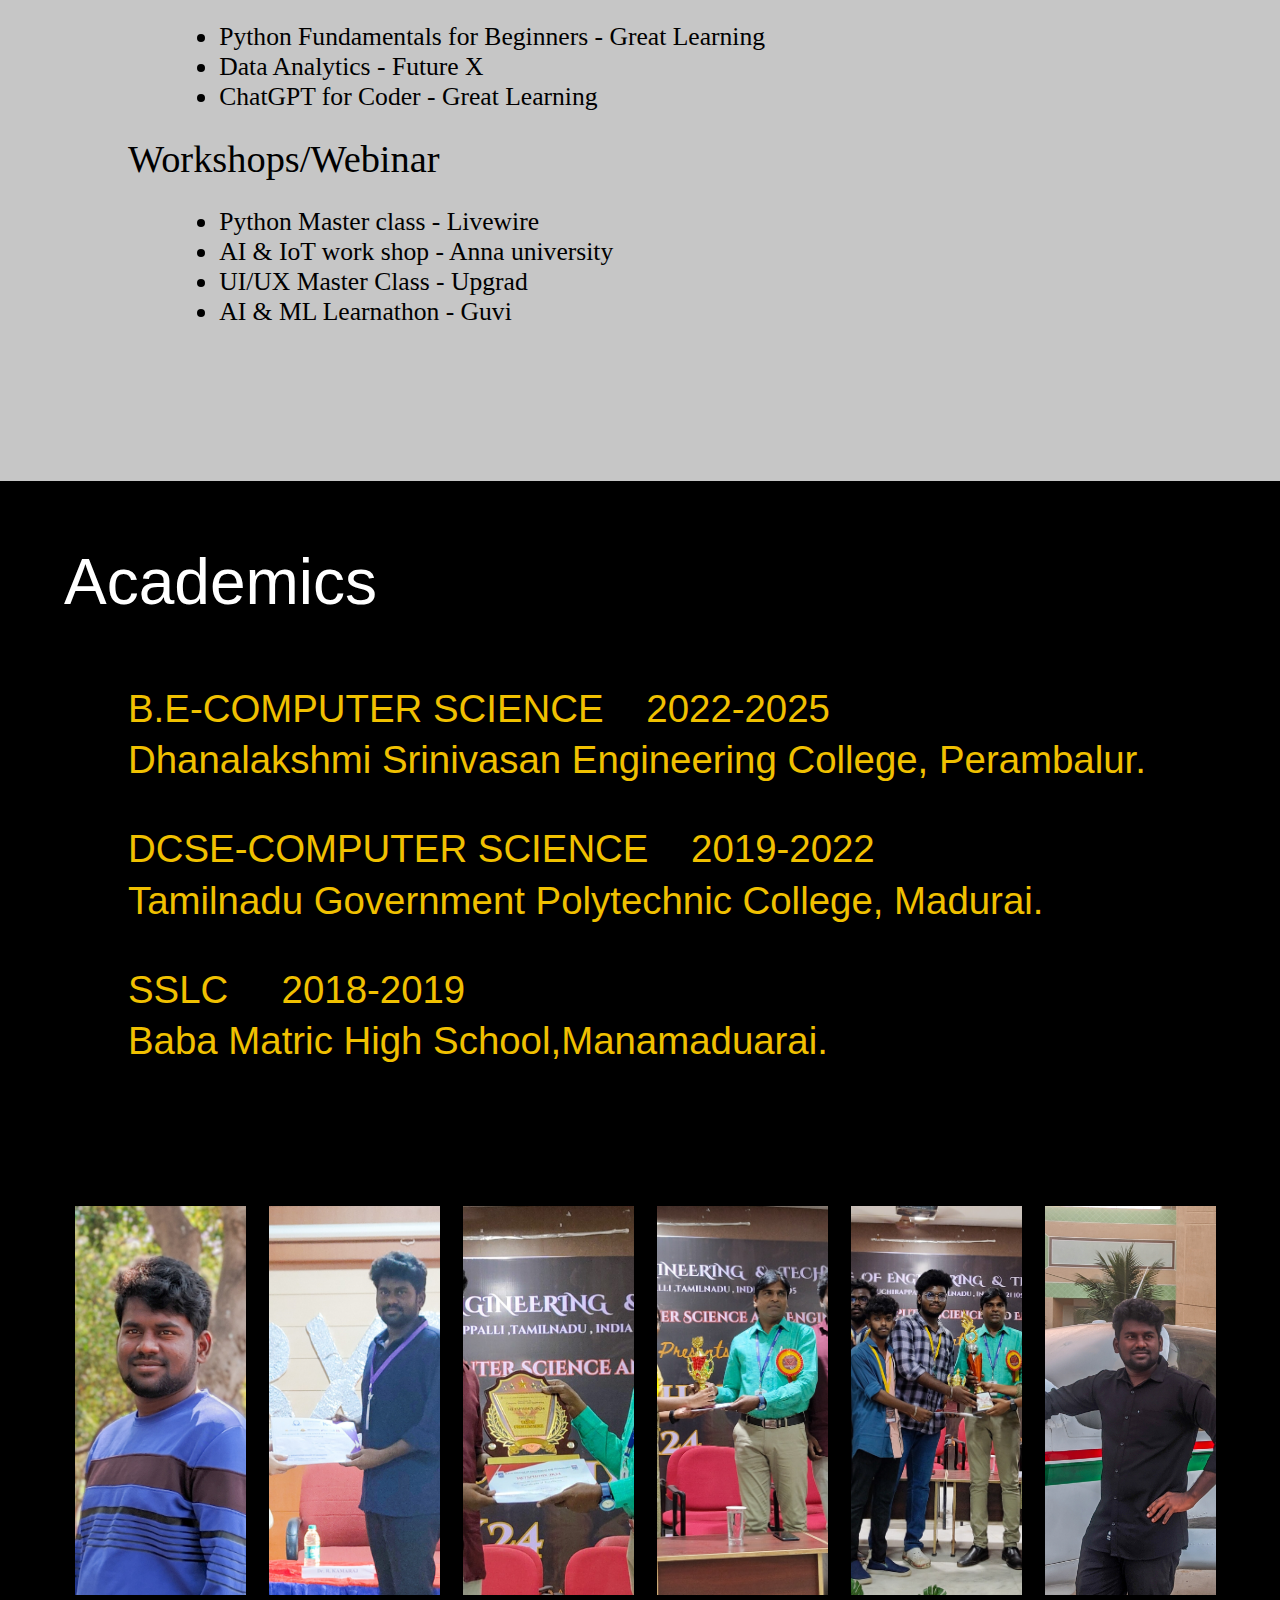
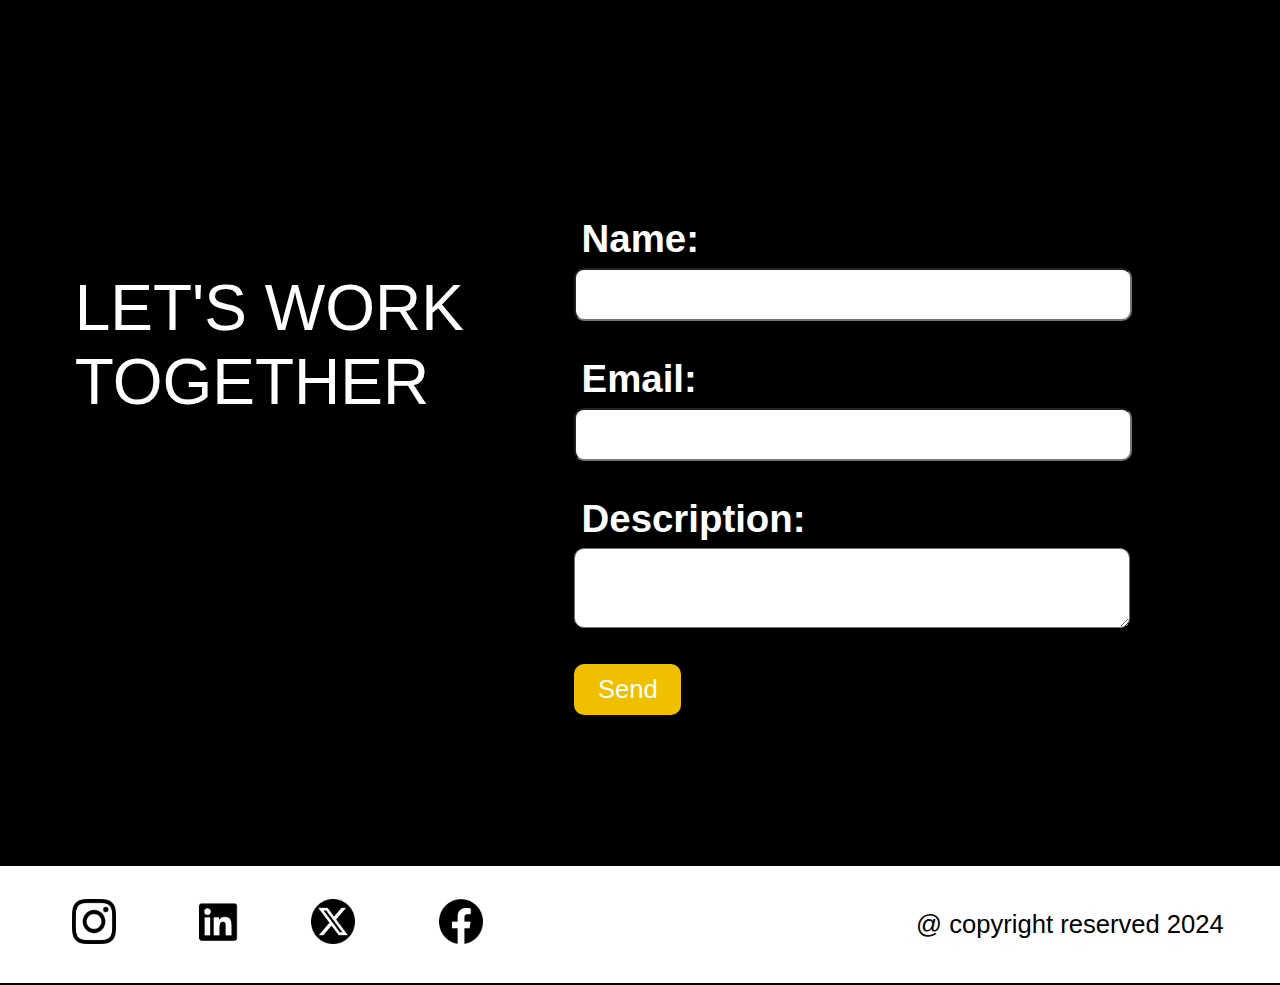
==== commit 9cf95ebd: "Update index.html" ====
--- a/index.html
+++ b/index.html
@@ -65,7 +65,7 @@
               with a strong background in developing innovative
               and efficient software solutions.<br>
           </div>
-          <img src="C:/Users/karth/Desktop/MKR PORTFOLIO/images/1.jpg" alt="Your Photo">
+          <img src="images/1.jpg" alt="Your Photo">
       </div>
       <div class="section">
           
@@ -75,7 +75,7 @@
               always striving to deliver high-quality,
               user-friendly products.
           </div>
-          <img src="C:/Users/karth/Desktop/MKR PORTFOLIO/images/soft.jpg" alt="Your Photo">
+          <img src="images/soft.jpg" alt="Your Photo">
       </div>
   </div>
 <div class="all-skills">
@@ -84,92 +84,92 @@
     <div class="skill-slider">
         <div class="slide-track">
             <div class="slide">
-                <img src="C:/Users/karth/Desktop/MKR PORTFOLIO/images/html.png" alt="Skill 1">
+                <img src="images/html.png" alt="Skill 1">
                 <p>HTML</p>
             </div>
             <div class="slide">
-                <img src="C:/Users/karth/Desktop/MKR PORTFOLIO/images/css.png" alt="Skill 2">
+                <img src="images/css.png" alt="Skill 2">
                 <p>CSS</p>
             </div>
             <div class="slide">
-                <img src="C:/Users/karth/Desktop/MKR PORTFOLIO/images/python.png" alt="Skill 3">
+                <img src="images/python.png" alt="Skill 3">
                 <p>Python</p>
             </div>
             <div class="slide">
-                <img src="C:/Users/karth/Desktop/MKR PORTFOLIO/images/sql.png" alt="Skill 4">
+                <img src="images/sql.png" alt="Skill 4">
                 <p>SQL</p>
             </div>
             <div class="slide">
-                <img src="C:/Users/karth/Desktop/MKR PORTFOLIO/images/js.png" alt="Skill 5">
+                <img src="images/js.png" alt="Skill 5">
                 <p>JavaScript</p>
             </div>
             <div class="slide">
-                <img src="C:/Users/karth/Desktop/MKR PORTFOLIO/images/java.png" alt="Skill 6">
+                <img src="images/java.png" alt="Skill 6">
                 <p>Java</p>
             </div>
             <div class="slide">
-                <img src="C:/Users/karth/Desktop/MKR PORTFOLIO/images/php.png" alt="Skill 7">
+                <img src="images/php.png" alt="Skill 7">
                 <p>PHP</p>
             </div>
             <div class="slide">
-                <img src="C:/Users/karth/Desktop/MKR PORTFOLIO/images/photoshop.png" alt="Skill 8">
+                <img src="images/photoshop.png" alt="Skill 8">
                 <p>Photoshop</p>
             </div>
             <div class="slide">
-                <img src="C:/Users/karth/Desktop/MKR PORTFOLIO/images/git.png" alt="Skill 9">
+                <img src="images/git.png" alt="Skill 9">
                 <p>Git</p>
             </div>
             <div class="slide">
-                <img src="C:/Users/karth/Desktop/MKR PORTFOLIO/images/hardware.png" alt="Skill 10">
+                <img src="images/hardware.png" alt="Skill 10">
                 <p>Hardware</p>
             </div>
             <div class="slide">
-                <img src="C:/Users/karth/Desktop/MKR PORTFOLIO/images/graphi.png" alt="Skill 11">
+                <img src="images/graphi.png" alt="Skill 11">
                 <p>Graphic design</p>
             </div>
             <!-- Repeat the images to create a seamless loop -->
             <div class="slide">
-                <img src="C:/Users/karth/Desktop/MKR PORTFOLIO/images/html.png" alt="Skill 1">
+                <img src="images/html.png" alt="Skill 1">
                 <p>HTML</p>
             </div>
             <div class="slide">
-                <img src="C:/Users/karth/Desktop/MKR PORTFOLIO/images/css.png" alt="Skill 2">
+                <img src="images/css.png" alt="Skill 2">
                 <p>CSS</p>
             </div>
             <div class="slide">
-                <img src="C:/Users/karth/Desktop/MKR PORTFOLIO/images/python.png" alt="Skill 3">
+                <img src="images/python.png" alt="Skill 3">
                 <p>Python</p>
             </div>
             <div class="slide">
-                <img src="C:/Users/karth/Desktop/MKR PORTFOLIO/images/sql.png" alt="Skill 4">
+                <img src="images/sql.png" alt="Skill 4">
                 <p>SQL</p>
             </div>
             <div class="slide">
-                <img src="C:/Users/karth/Desktop/MKR PORTFOLIO/images/js.png" alt="Skill 5">
+                <img src="images/js.png" alt="Skill 5">
                 <p>JavaScript</p>
             </div>
             <div class="slide">
-                <img src="C:/Users/karth/Desktop/MKR PORTFOLIO/images/java.png" alt="Skill 6">
+                <img src="images/java.png" alt="Skill 6">
                 <p>Java</p>
             </div>
             <div class="slide">
-                <img src="C:/Users/karth/Desktop/MKR PORTFOLIO/images/php.png" alt="Skill 7">
+                <img src="images/php.png" alt="Skill 7">
                 <p>PHP</p>
             </div>
             <div class="slide">
-                <img src="C:/Users/karth/Desktop/MKR PORTFOLIO/images/photoshop.png" alt="Skill 8">
+                <img src="images/photoshop.png" alt="Skill 8">
                 <p>Photoshop</p>
             </div>
             <div class="slide">
-                <img src="C:/Users/karth/Desktop/MKR PORTFOLIO/images/git.png" alt="Skill 9">
+                <img src="images/git.png" alt="Skill 9">
                 <p>Git</p>
             </div>
             <div class="slide">
-                <img src="C:/Users/karth/Desktop/MKR PORTFOLIO/images/hardware.png" alt="Skill 10">
+                <img src="images/hardware.png" alt="Skill 10">
                 <p>Hardware</p>
             </div>
             <div class="slide">
-                <img src="C:/Users/karth/Desktop/MKR PORTFOLIO/images/graphi.png" alt="Skill 11">
+                <img src="images/graphi.png" alt="Skill 11">
                 <p>Graphic design</p>
             </div>
         </div>
@@ -182,90 +182,90 @@
   <div class="soft-skill-slider">
       <div class="soft-slide-track">
           <div class="soft-slide">
-              <img src="C:/Users/karth/Desktop/MKR PORTFOLIO/images/problem solver.png" alt="Skill 1">
+              <img src="images/problem solver.png" alt="Skill 1">
               <p>Problem solving</p>
           </div>
           <div class="soft-slide">
-              <img src="C:/Users/karth/Desktop/MKR PORTFOLIO/images/commuinication.png" alt="Skill 2">
+              <img src="images/commuinication.png" alt="Skill 2">
               <p>Communication</p>
           </div>
           <div class="soft-slide">
-              <img src="C:/Users/karth/Desktop/MKR PORTFOLIO/images/time.png" alt="Skill 3">
+              <img src="images/time.png" alt="Skill 3">
               <p>Time managenment</p>
           </div>
           <div class="soft-slide">
-              <img src="C:/Users/karth/Desktop/MKR PORTFOLIO/images/nego.png" alt="Skill 4">
+              <img src="images/nego.png" alt="Skill 4">
               <p>Negotitation</p>
           </div>
           <div class="soft-slide">
-              <img src="C:/Users/karth/Desktop/MKR PORTFOLIO/images/team work.png" alt="Skill 5">
+              <img src="images/team work.png" alt="Skill 5">
               <p>Team work</p>
           </div>
           <div class="soft-slide">
-              <img src="C:/Users/karth/Desktop/MKR PORTFOLIO/images/team leading.png" alt="Skill 6">
+              <img src="images/team leading.png" alt="Skill 6">
               <p>Team leadership</p>
           </div>
           <div class="soft-slide">
-              <img src="C:/Users/karth/Desktop/MKR PORTFOLIO/images/public.png" alt="Skill 7">
+              <img src="images/public.png" alt="Skill 7">
               <p>Public Speaking</p>
           </div>
           <!-- Repeat the images to create a seamless loop -->
           <div class="soft-slide">
-            <img src="C:/Users/karth/Desktop/MKR PORTFOLIO/images/problem solver.png" alt="Skill 1">
+            <img src="images/problem solver.png" alt="Skill 1">
             <p>Problem solving</p>
         </div>
         <div class="soft-slide">
-            <img src="C:/Users/karth/Desktop/MKR PORTFOLIO/images/commuinication.png" alt="Skill 2">
+            <img src="images/commuinication.png" alt="Skill 2">
             <p>Communication</p>
         </div>
         <div class="soft-slide">
-            <img src="C:/Users/karth/Desktop/MKR PORTFOLIO/images/time.png" alt="Skill 3">
+            <img src="images/time.png" alt="Skill 3">
             <p>Time managenment</p>
         </div>
         <div class="soft-slide">
-            <img src="C:/Users/karth/Desktop/MKR PORTFOLIO/images/nego.png" alt="Skill 4">
+            <img src="images/nego.png" alt="Skill 4">
             <p>Negotitation</p>
         </div>
         <div class="soft-slide">
-            <img src="C:/Users/karth/Desktop/MKR PORTFOLIO/images/team work.png" alt="Skill 5">
+            <img src="images/team work.png" alt="Skill 5">
             <p>Team work</p>
         </div>
         <div class="soft-slide">
-            <img src="C:/Users/karth/Desktop/MKR PORTFOLIO/images/team leading.png" alt="Skill 6">
+            <img src="images/team leading.png" alt="Skill 6">
             <p>Team leadership</p>
         </div>
         <div class="soft-slide">
-            <img src="C:/Users/karth/Desktop/MKR PORTFOLIO/images/public.png" alt="Skill 7">
+            <img src="images/public.png" alt="Skill 7">
             <p>Public Speaking</p>
         </div>
           
           <!-- Repeat the images to create a seamless loop -->
           <div class="soft-slide">
-            <img src="C:/Users/karth/Desktop/MKR PORTFOLIO/images/problem solver.png" alt="Skill 1">
+            <img src="images/problem solver.png" alt="Skill 1">
             <p>Problem solving</p>
         </div>
         <div class="soft-slide">
-            <img src="C:/Users/karth/Desktop/MKR PORTFOLIO/images/commuinication.png" alt="Skill 2">
+            <img src="images/commuinication.png" alt="Skill 2">
             <p>Communication</p>
         </div>
         <div class="soft-slide">
-            <img src="C:/Users/karth/Desktop/MKR PORTFOLIO/images/time.png" alt="Skill 3">
+            <img src="images/time.png" alt="Skill 3">
             <p>Time managenment</p>
         </div>
         <div class="soft-slide">
-            <img src="C:/Users/karth/Desktop/MKR PORTFOLIO/images/nego.png" alt="Skill 4">
+            <img src="images/nego.png" alt="Skill 4">
             <p>Negotitation</p>
         </div>
         <div class="soft-slide">
-            <img src="C:/Users/karth/Desktop/MKR PORTFOLIO/images/team work.png" alt="Skill 5">
+            <img src="images/team work.png" alt="Skill 5">
             <p>Team work</p>
         </div>
         <div class="soft-slide">
-            <img src="C:/Users/karth/Desktop/MKR PORTFOLIO/images/team leading.png" alt="Skill 6">
+            <img src="images/team leading.png" alt="Skill 6">
             <p>Team leadership</p>
         </div>
         <div class="soft-slide">
-            <img src="C:/Users/karth/Desktop/MKR PORTFOLIO/images/public.png" alt="Skill 7">
+            <img src="images/public.png" alt="Skill 7">
             <p>Public Speaking</p>
         </div>
           </div>
@@ -327,17 +327,17 @@
 <div class="rama">
     I won the second prize in the IDEA PRESENTATAION competition at CBX-2024,
     a prestigious national-level technical symposium organized by K.RAMAKRISHNA COLLEGE OF ENGINEERING,Thiruchirappalli.
-    <img src="C:/Users/karth/Desktop/MKR PORTFOLIO/images/cup.png" class="image"><br>
+    <img src="images/cup.png" class="image"><br>
  </div>
 <div class="rama">
-    <img src="C:/Users/karth/Desktop/MKR PORTFOLIO/images/metal.png" class="image">
+    <img src="images/metal.png" class="image">
     I secured the first prize in the PAPER PRESENTATAION competition at NETSPHINIX-2k24,
     a prestigious national-level technical symposium organized by M.A.M COLLEGE OF ENGINEERING AND TECHNOLOGY,Thiruchirappalli.<br>
 </div>
 <div class="rama">
     I secured the first prize in the AD-MAD competition at NETSPHINIX-2k24,
     a prestigious national-level technical symposium organized by M.A.M COLLEGE OF ENGINEERING AND TECHNOLOGY,Thiruchirappalli.
-    <img src="C:/Users/karth/Desktop/MKR PORTFOLIO/images/cup 1.png" class="image"><br>
+    <img src="images/cup 1.png" class="image"><br>
 </div>
 </div>
 
@@ -381,12 +381,12 @@
 </div>
 
 <div class="gallery"> 
-    <div><img src="C:/Users/karth/Desktop/MKR PORTFOLIO/images/2.jpg" alt="Your Photo"></div>
-    <div><img src="C:/Users/karth/Desktop/MKR PORTFOLIO/images/3.jpg" alt="Your Photo"></div>
-    <div><img src="C:/Users/karth/Desktop/MKR PORTFOLIO/images/4.jpg" alt="Your Photo"></div>
-    <div><img src="C:/Users/karth/Desktop/MKR PORTFOLIO/images/5.jpg" alt="Your Photo"></div>
-    <div><img src="C:/Users/karth/Desktop/MKR PORTFOLIO/images/6.jpg" alt="Your Photo"></div>
-    <div><img src="C:/Users/karth/Desktop/MKR PORTFOLIO/images/7.jpg" alt="Your Photo"></div>
+    <div><img src="images/2.jpg" alt="Your Photo"></div>
+    <div><img src="images/3.jpg" alt="Your Photo"></div>
+    <div><img src="images/4.jpg" alt="Your Photo"></div>
+    <div><img src="images/5.jpg" alt="Your Photo"></div>
+    <div><img src="images/6.jpg" alt="Your Photo"></div>
+    <div><img src="images/7.jpg" alt="Your Photo"></div>
 </div>
 
 <div class="footer">
@@ -409,10 +409,10 @@
 </div>
 </div>
 <div class="social">
-     <a href="https://www.instagram.com/karthik_raja_m?igsh=cHJyaHlseDhhdGFs"><img src="C:/Users/karth/Desktop/MKR PORTFOLIO/images/insta.png"></a> 
-     <a href="https://www.linkedin.com/in/karthik-raja-m-9452a2258?utm_source=share&utm_campaign=share_via&utm_content=profile&utm_medium=android_app"><img src="C:/Users/karth/Desktop/MKR PORTFOLIO/images/linkedin.png"></a>
-     <a href="https://x.com/MKR8175?t=cGU1gvnQO6nelitNglWFtQ&s=08"><img src="C:/Users/karth/Desktop/MKR PORTFOLIO/images/x.png"></a>
-     <a href="https://www.facebook.com/share/TYWGieZEiUtYJEDW/?mibextid=qi2Omg"><img src="C:/Users/karth/Desktop/MKR PORTFOLIO/images/fb.png"></a>
+     <a href="https://www.instagram.com/karthik_raja_m?igsh=cHJyaHlseDhhdGFs"><img src="images/insta.png"></a> 
+     <a href="https://www.linkedin.com/in/karthik-raja-m-9452a2258?utm_source=share&utm_campaign=share_via&utm_content=profile&utm_medium=android_app"><img src="images/linkedin.png"></a>
+     <a href="https://x.com/MKR8175?t=cGU1gvnQO6nelitNglWFtQ&s=08"><img src="images/x.png"></a>
+     <a href="https://www.facebook.com/share/TYWGieZEiUtYJEDW/?mibextid=qi2Omg"><img src="images/fb.png"></a>
      <div class="copy"> @ copyright reserved 2024</div>
      </div>
 
--- a/mkr.css
+++ b/mkr.css
@@ -124,7 +124,25 @@
   .profile-container .name:hover.out {
       transform: translateY(10px); /* Move text down by 10 pixels */
   }
-
+  #connect{
+    background-color: #000000;
+    color: #f0b000;
+    font-size: 2vw;
+    font-family: Cambria, Cochin, Georgia, Times, 'Times New Roman', serif;
+    padding:1%;
+    padding-left:2%;
+    padding-right: 2%;
+    border-radius: 30px;
+    margin-top: 3%;
+    margin-left: 45%;
+    border-color: #f0b000;
+    border-style: solid;
+    transform: all;
+    transition: .5s ease-in-out;
+    cursor: pointer;
+    box-shadow: 2px 2px 7px#f0b000;
+  }
+  
 }
 
   .navbar {
@@ -216,16 +234,20 @@
       flex-direction: column;
       display: none;
       width: 100%;
+      transform: all;
+      
     }
   
     .navbar-item {
       margin: 10px 0;
-      text-align: center;
+      text-align: left;
+      transition: .3s ease-in-out;
     }
   
     .navbar-toggle {
       display: block;
     }
+
   }
   
   .navbar-menu.active {
@@ -577,13 +599,11 @@
     align-items: flex-start; /* Align items to the start of the flex container */
 }
 
-.project .text{
+.project .text {
   flex: 1;
   color: #000000;
   font-size: 3vw;
-  padding: 20%;
-}
-.project .text:hover {
+  border-color: #ffffff;
   border-style: solid;
   border-radius: 30px;
   margin:2%;
@@ -695,6 +715,7 @@
   border-color: #f0c000;
 }
 
+/* Flexbox Approach */
 .gallery {
   font-size: 3vw;
   color: #ffffff;
@@ -725,6 +746,7 @@
 .gallery > div:hover img {
   transform: scale(1.1);
 }
+
 @media (max-width: 768px) {
   .gallery {
     display:flex;
